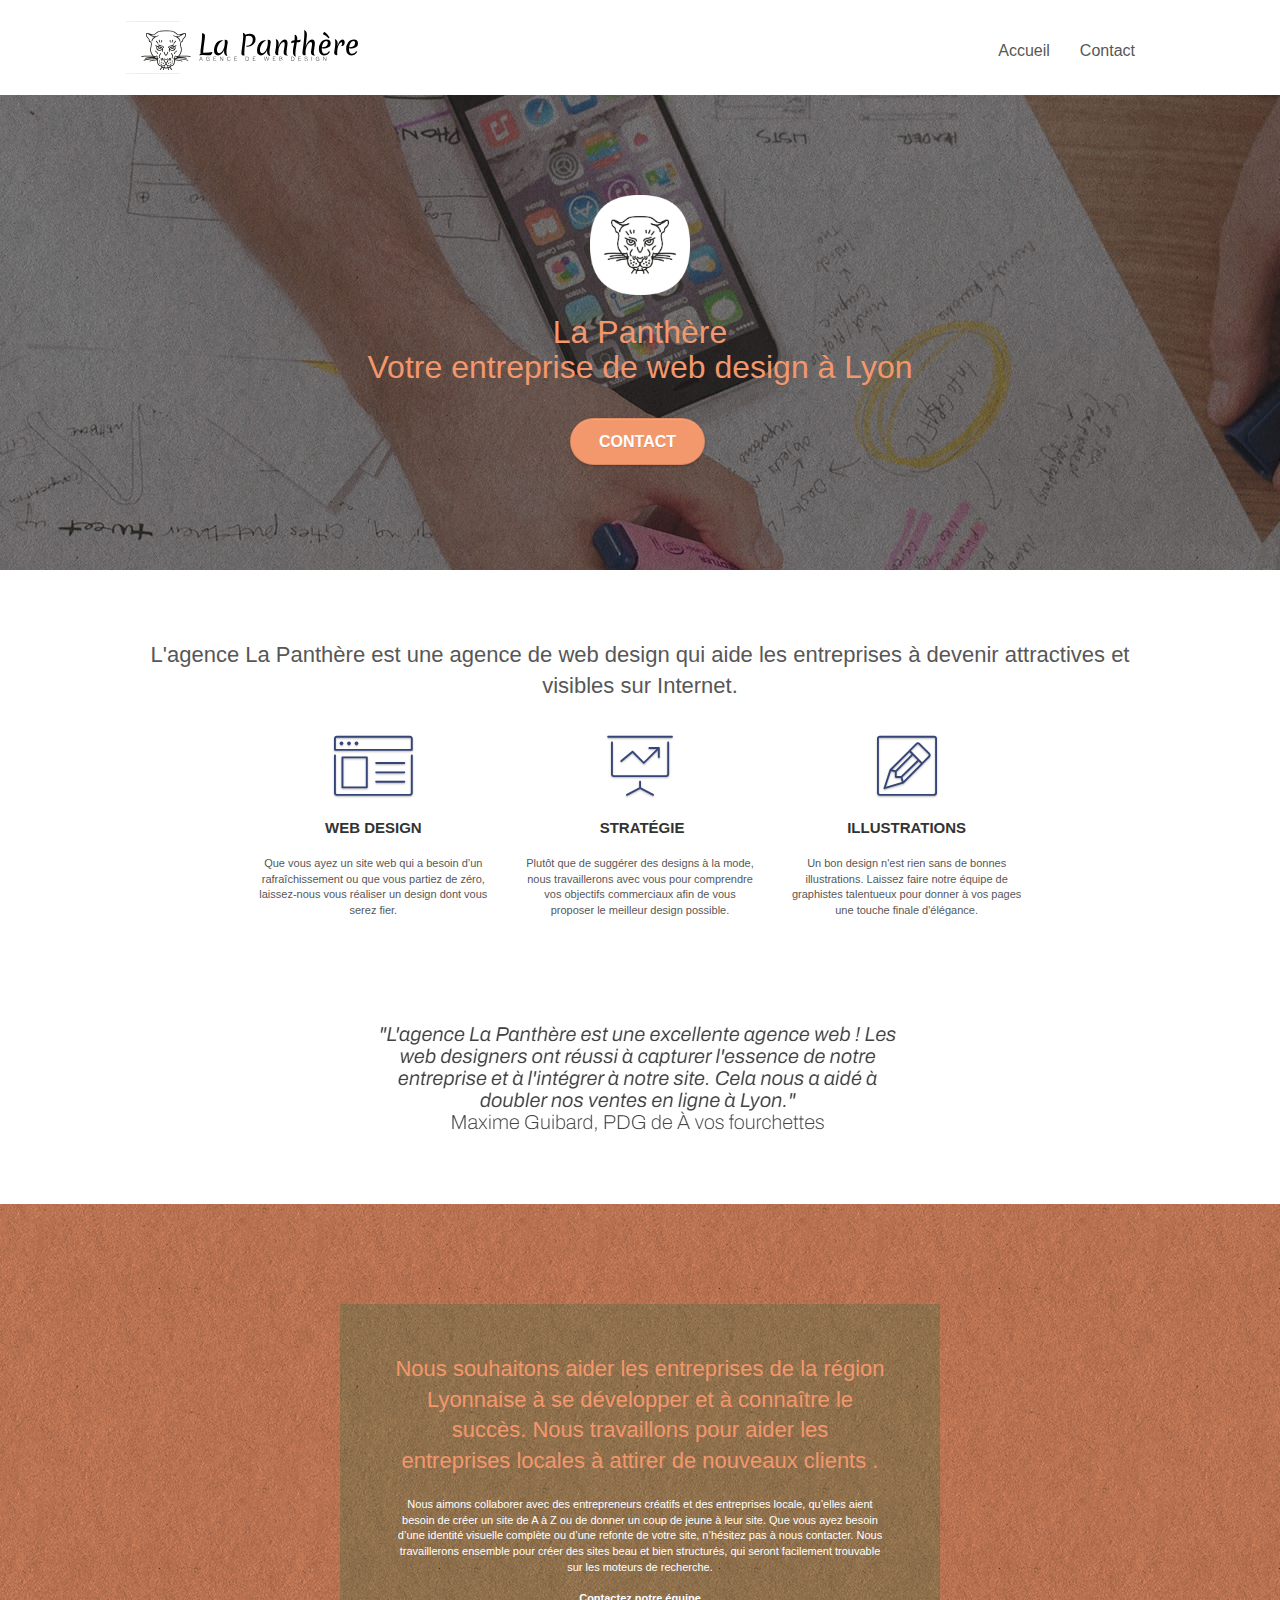
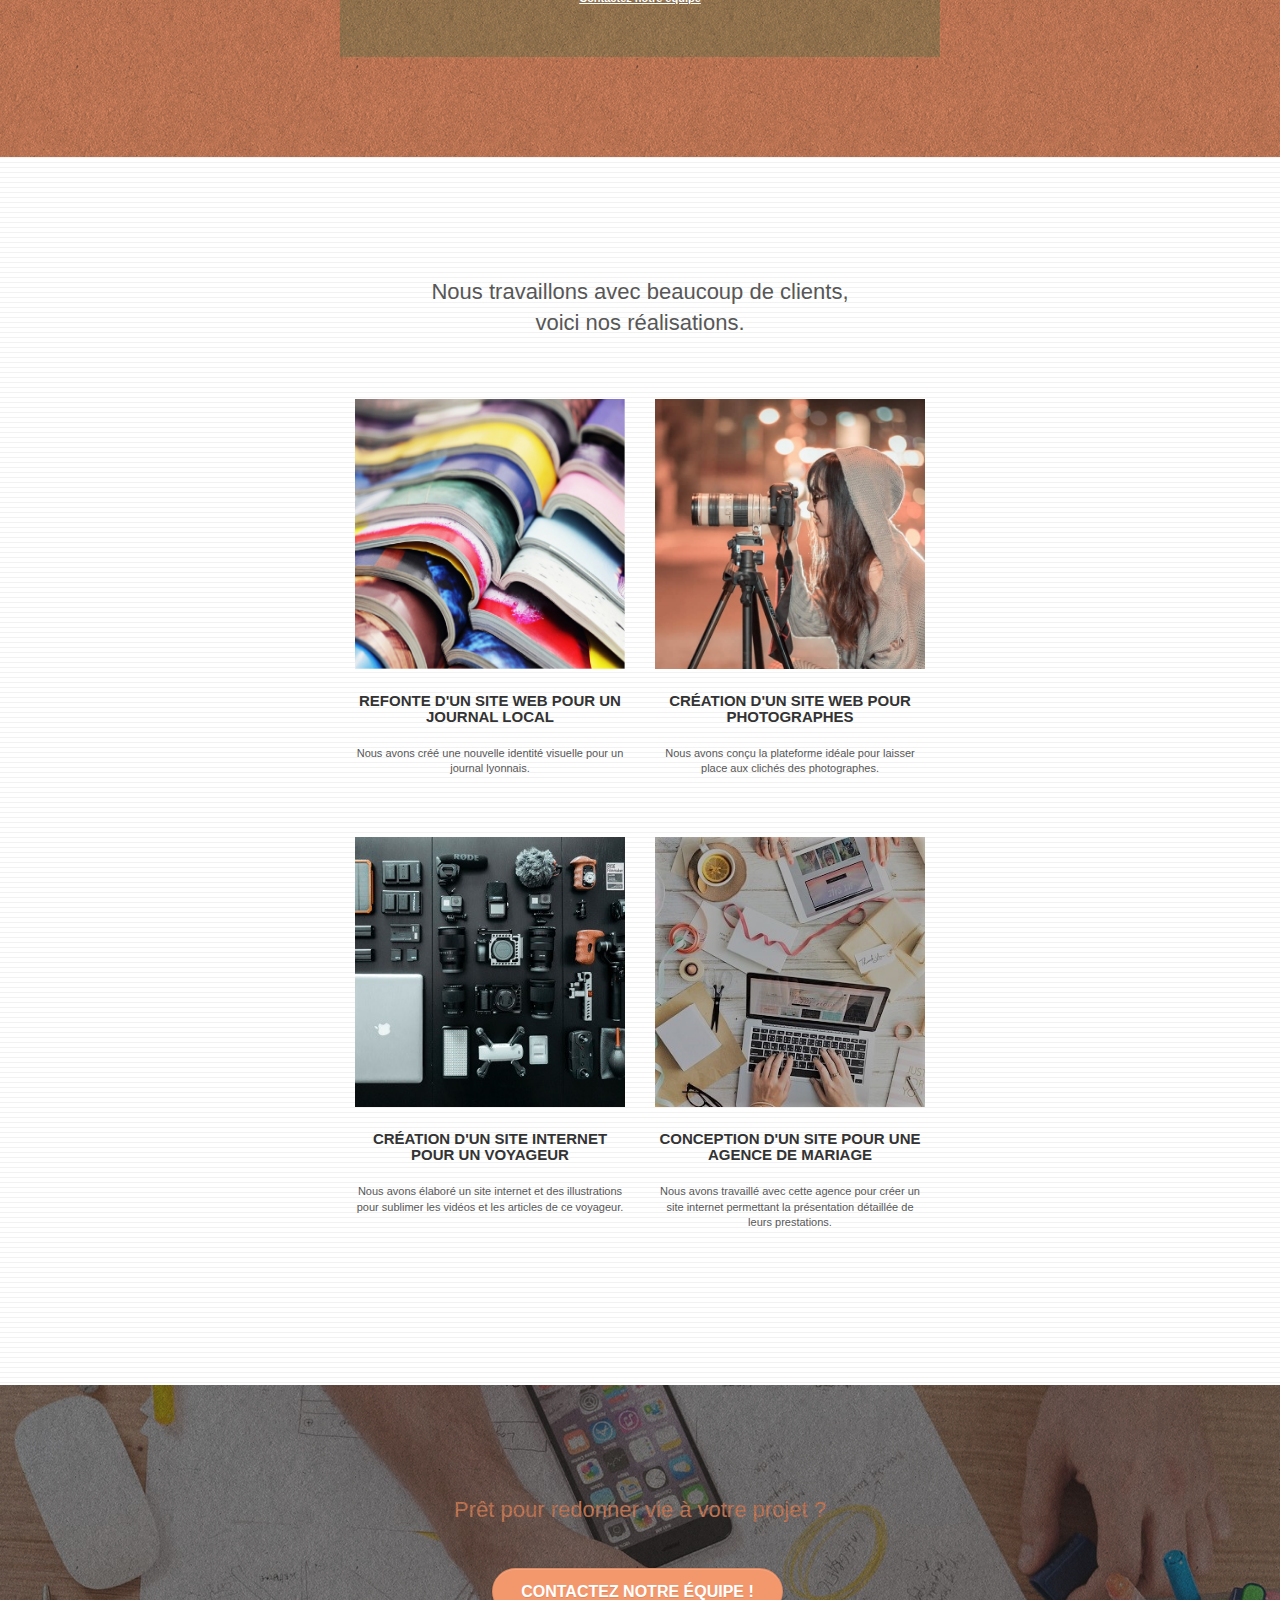
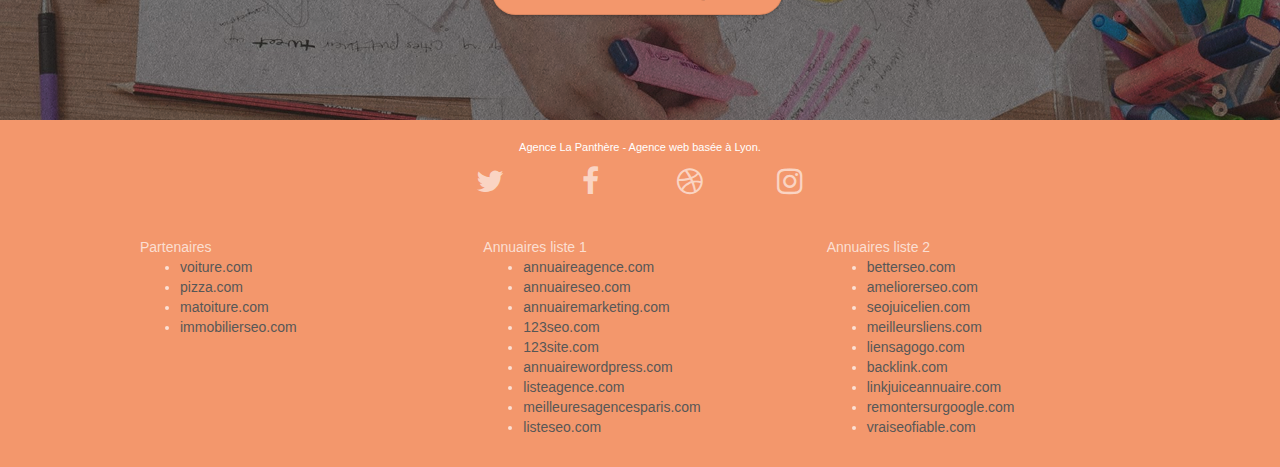
==== index.html @ 4e1b08e0 "modification img et semantique" ====
<!doctype html>
<html lang="fr">
<head>
    <meta charset="utf-8">
    <meta name="keywords" content="seo, google, site web, site internet, agence design lyon, agence design, webdisign">
    <meta name="description" content="La Panthère est une agence de web design qui aide les entreprises à devenir attractives et visibles sur internet">
    <meta name="viewport" content="width=device-width, initial-scale=1.0, viewport-fit=cover">
	<meta name="robots" content="index,follow">

    <link rel="shortcut icon" type="image/png" href="favicon.jpg">
    
	<link rel="stylesheet" type="text/css" href="./css/bootstrap.css">
	<link rel="stylesheet" type="text/css" href="style.css">
	<link rel="stylesheet" type="text/css" href="./css/font-awesome.css">
	<link rel="stylesheet" type="text/css" href="./css/et-line.css">
	
    
	<script src="./js/jquery-2.1.0.js"></script>
	<script src="./js/bootstrap.js"></script>
	<script src="./js/blocs.js"></script>
	<script src="./js/jquery.touchSwipe.js" defer></script>
	<script src="./js/gmaps.js"></script>

    <title>Entreprise web design Lyon - La Panthère</title>

    
<!-- Analytics -->
<!-- Google tag (gtag.js) -->
<script async src="https://www.googletagmanager.com/gtag/js?id=G-FH3SXC6V6D"></script>
<script>
  window.dataLayer = window.dataLayer || [];
  function gtag(){dataLayer.push(arguments);}
  gtag('js', new Date());

  gtag('config', 'G-FH3SXC6V6D');
</script>
<!-- Analytics END -->
    
</head>
<body>
<!-- Principal conteneur -->
<div class="page-container">
    
<!-- Header -->
<header class="bloc bgc-white l-bloc " id="bloc-0">
	<div class="container bloc-sm">

		<nav class="navbar row">
			<div class="navbar-header">
				<div class="keywords" style="color:#cccccc;font-size:1px;">Agence web à Lyon, stratégie web, web design, illustrations, design de site web, site web, web, internet, site internet, site</div>
				<a class="navbar-brand" href="index.html"><img src="img/agence-la-panthere-monochrome.svg" alt="lyon web design logo agence web meilleure agence" height="40" ></a>
				<div class="keywords" style="color:#cccccc;font-size:1px;">Agence web à Lyon, stratégie web, web design, illustrations, design de site web, site web, web, internet, site internet, site</div>
				<button id="nav-toggle" type="button" class="ui-navbar-toggle navbar-toggle" data-toggle="collapse" data-target=".navbar-1">
					<span class="sr-only">Toggle navigation</span><span class="icon-bar"></span><span class="icon-bar"></span><span class="icon-bar"></span>
				</button>
			</div>
			<div class="collapse navbar-collapse navbar-1 special-dropdown-nav">
				<ul class="site-navigation nav navbar-nav">
					<li>
						<a href="index.html">Accueil</a>
					</li>
					<li>
					</li>
					<li>
						<a href="contact-entreprise-web-design-lyon.html">Contact</a>
					</li>
				</ul>
			</div>
		</nav>
	</div>
</header>
<!-- Header END -->

<!-- Main -->
<main>
<!-- bloc-1-presentation -->
<div class="bloc bgc-dark-slate-blue bg-banniere d-bloc bg-t-edge bloc-bg-texture texture-paper b-parallax" id="bloc-1-hero">
	<div class="container bloc-lg">
		<div class="row tight-width-whitespace">
			<div class="col-sm-12">
				<img src="img/logo.png" class="center-block image-resize-mode" width="100" alt="Agence La Panthère, agence web lyon, création logo lyon" >
				<h1 class="text-center hero-bloc-text tc-white ">
					La Panthère <br>Votre entreprise de web design à Lyon 
				</h1>
				<div class="text-center">
					<a href="page2.html" class="btn btn-lg btn-clean btn-rd cta-hero btn-atomic-tangerine" id="cta-hero">Contact</a>
				</div>
			</div>
		</div>
	</div>
</div>
<!-- bloc-1-presentation END -->

<!-- bloc-2-services -->
<div class="bloc bgc-white l-bloc" id="bloc-2-services">
	<div class="container bloc-md">
		<div class="row">
			<div class="col-sm-12">
				<h2 class=" text-center">L'agence La Panthère est une agence de web design qui aide les entreprises à devenir attractives et visibles sur Internet.</h2>
			</div>
		</div>
		<div class="row voffset-lg med-width-whitespace">
			<div class="col-sm-4">
				<div class="text-center">
					<span class="et-icon-browser sm-shadow icon-dark-slate-blue icons icon-lg"></span>
				</div>
				<h3 class="mg-md text-center">
					Web design
				</h3>
				<p class="text-center ">
					Que vous ayez un site web qui a besoin d&rsquo;un rafraîchissement ou que vous partiez de zéro, laissez-nous vous réaliser un design dont vous serez fier.
				</p>
			</div>
			<div class="col-sm-4">
				<div class="text-center">
					<span class="et-icon-presentation sm-shadow icon-dark-slate-blue icons icon-lg"></span>
				</div>
				<h3 class="mg-md text-center">
					&nbsp;Stratégie
				</h3>
				<p class="text-center ">
					Plutôt que de suggérer des designs à la mode, nous travaillerons avec vous pour comprendre vos objectifs commerciaux afin de vous proposer le meilleur design possible.<br>
				</p>
			</div>
			<div class="col-sm-4">
				<div class="text-center">
					<span class="et-icon-edit sm-shadow icon-dark-slate-blue icons icon-lg"></span>
				</div>
				<h3 class="mg-md text-center">
					Illustrations
				</h3>
				<p class="text-center ">
					Un bon design n'est rien sans de bonnes illustrations. Laissez faire notre équipe de graphistes talentueux pour donner à vos pages une touche finale d'élégance.
				</p>
			</div>
		</div>
		<div class="row voffset-lg voffset">
			<div class="col-xs-12 col-md-8 col-md-offset-2 text-center">
				<img alt="agence web, agence web lyon, web design lyon, stratégie web" src="img/citation.png" >

			</div>
		</div>
	</div>
</div>
<!-- bloc-2-services END -->

<!-- bloc-3-what-i-do -->
<div class="bloc tc-white bgc-atomic-tangerine bg-presentation d-bloc bloc-bg-texture texture-paper b-parallax" id="bloc-3-what-i-do">
	<div class="container bloc-lg">
		<div class="row tight-width-whitespace black-background">
			<div class="col-sm-12">
				<h2 class="mg-md text-center tc-white">
					Nous souhaitons aider les entreprises de la région Lyonnaise à se développer et à connaître le succès. Nous travaillons pour aider les entreprises locales à attirer de nouveaux clients .<br>
				</h2>
				<p class="text-center white">
					Nous aimons collaborer avec des entrepreneurs créatifs et des entreprises locale, qu’elles aient besoin de créer un site de A à Z ou de donner un coup de jeune à leur site. Que vous ayez besoin d’une identité visuelle complète ou d’une refonte de votre site, n’hésitez pas à nous contacter. Nous travaillerons ensemble pour créer des sites beau et bien structurés, qui seront facilement trouvable sur les moteurs de recherche. <br><br><a class="ltc-white bold-link" href="page2.html">Contactez notre équipe</a><br>
				</p>
			</div>
		</div>
	</div>
</div>
<!-- bloc-3-what-i-do END -->

<!-- bloc-4-portfolio -->
<div class="bloc bgc-white bg-lines-h2-bg bg-repeat l-bloc" id="bloc-4-portfolio">
	<div class="container bloc-lg">
		<div class="row">
			<div class="col-sm-12">
				<h2 class=" text-center">Nous travaillons avec beaucoup de clients, <br>voici nos réalisations.</h2>
			</div>
		</div>
		<div class="row tight-width-whitespace portfolio-row">
			<div class="col-sm-6">
				<a href="#" data-lightbox="img/1.jpg" data-gallery-id="gallery-1" data-caption="Refonte d'un site web pour un journal local" data-frame="snapshot-lb"><img src="img/1-small.jpg" alt="Agrandissement design site web journal lyonnais" class="img-responsive portfolio-thumb" ></a>
				<h3 class="mg-md text-center">
					Refonte d'un site web pour un journal local
				</h3>
				<p class="text-center">
					Nous avons créé une nouvelle identité visuelle pour un journal lyonnais.
				</p>
			</div>
			<div class="col-sm-6">
				<a href="#" data-lightbox="img/2.jpg" data-gallery-id="gallery-1" data-caption="Création d'un site web pour photographes" data-frame="snapshot-lb"><img src="img/2.jpg" class="img-responsive portfolio-thumb" alt="Agrandissement d'un site web pour photographes" ></a>
				<h3 class="mg-md text-center">
					Création d'un site web pour photographes
				</h3>
				<p class="text-center">
					Nous avons conçu la plateforme idéale pour laisser place aux clichés des photographes.
				</p>
			</div>
		</div>
		<div class="row tight-width-whitespace portfolio-row">
			<div class="col-sm-6">
				<a href="#" data-lightbox="img/3.jpg" data-gallery-id="gallery-1" data-caption="Création d'un site internet pour un voyageur" data-frame="snapshot-lb"><img src="img/3.jpg" class="img-responsive portfolio-thumb" alt="Agrandissement équipement d'un site web pour voyageur"></a>
				<h3 class="mg-md text-center">
					Création d'un site internet pour un voyageur
				</h3>
				<p class="text-center">
					Nous avons élaboré un site internet et des illustrations pour sublimer les vidéos et les articles de ce voyageur.
				</p>
			</div>
			<div class="col-sm-6">
				<a href="#" data-lightbox="img/4.jpg" data-gallery-id="gallery-1" data-caption="Conception d'un site pour une agence de mariage" data-frame="snapshot-lb"><img src="img/4.jpg" class="img-responsive portfolio-thumb" alt="Agrandissement conception pour agence de mariage" ></a>
				<h3 class="mg-md text-center">
					Conception d'un site pour une agence de mariage
				</h3>
				<p class="text-center">
					Nous avons travaillé avec cette agence pour créer un site internet permettant la présentation détaillée de leurs prestations.
				</p>
			</div>
		</div>
	</div>
</div>
<!-- bloc-4-portfolio END -->

<!-- bloc-5-cta -->
<div class="bloc bgc-dark-slate-blue bg-banniere d-bloc bloc-bg-texture texture-paper" id="bloc-5-cta">
	<div class="container bloc-lg">
		<div class="row">
			<h2 class="mg-md text-center tc-white">Prêt pour redonner vie à votre projet ?</h2>
			<div class="col-sm-12 text-center">
				<a href="contact-entreprise-web-design-lyon.html" class="btn btn-atomic-tangerine btn-clean btn-rd btn-lg cta-hero">Contactez notre équipe !</a>
			</div>
		</div>
	</div>
</div>
<!-- bloc-5-cta END -->
</main>
<!-- Main END -->

<!-- Footer -->
<footer class="bloc bgc-atomic-tangerine d-bloc" id="bloc-8">
	<div class="container bloc-sm">
		<div class="row">
			<div class="col-sm-12">
				<p class="text-center white">
					Agence La Panthère - Agence web basée à Lyon.<br>
				</p>
				<div class="row row-no-gutters social">
					<div class="col-sm-3">
						<div class="text-center">
							<a class="social" href="index.html"><span class="fa fa-twitter icon-md"></span></a>
						</div>
					</div>
					<div class="col-sm-3">
						<div class="text-center">
							<a class="social" href="index.html"><span class="fa fa-facebook icon-md"></span></a>
						</div>
					</div>
					<div class="col-sm-3">
						<div class="text-center">
							<a class="social" href="index.html"><span class="fa fa-dribbble icon-md"></span></a>
						</div>
					</div>
					<div class="col-sm-3">
						<div class="text-center">
							<a class="social" href="index.html"><span class="fa fa-instagram icon-md"></span></a>
						</div>
					</div>
					<div class="keywords" style="color:#F3976C;">Agence web à Lyon, stratégie web, web design, illustrations, design de site web, site web, web, internet, site internet, site</div>
				</div>
				<div class="row">
					<div class="col-sm-4">
						Partenaires
							<ul>
								<li><a href="voiture.com">voiture.com</a></li>
								<li><a href="pizza.com">pizza.com</a></li>
								<li><a href="matoiture.com">matoiture.com</a></li>
								<li><a href="immobilierseo.com">immobilierseo.com</a></li>
							</ul>		
					</div>
					<div class="col-sm-4">
						Annuaires liste 1
						<ul>
							<li><a href="annuaireagence.com">annuaireagence.com</a></li>
							<li><a href="annuaireseo.com">annuaireseo.com</a></li>
							<li><a href="annuairemarketing.com">annuairemarketing.com</a></li>
							<li><a href="123seoture.com">123seo.com</a></li>
							<li><a href="123site.com">123site.com</a></li>
							<li><a href="annuairewordpress.com">annuairewordpress.com</a></li>
							<li><a href="listeagence.com">listeagence.com</a></li>
							<li><a href="meilleuresagencesparis.com">meilleuresagencesparis.com</a></li>
							<li><a href="listeseo.com">listeseo.com</a></li>
						</ul>
					</div>
					<div class="col-sm-4">
						Annuaires liste 2
						<ul>
							<li><a href="betterseo.com">betterseo.com</a></li>
							<li><a href="ameliorerseo.com">ameliorerseo.com</a></li>
							<li><a href="seojuicelien.com">seojuicelien.com</a></li>
							<li><a href="meilleursliens.com">meilleursliens.com</a></li>
							<li><a href="liensagogo.com">liensagogo.com</a></li>
							<li><a href="backlink.com">backlink.com</a></li>
							<li><a href="linkjuiceannuaire.com">linkjuiceannuaire.com</a></li>
							<li><a href="remontersurgoogle.com">remontersurgoogle.com</a></li>
							<li><a href="vraiseofiable.com">vraiseofiable.com</a></li>
						</ul>
					</div>
				</div>
			</div>
		</div>
	</div>
</footer>
<!-- Footer - END -->

</div>
<!-- Principal conteneur END -->
    

</body>
</html>
---- style.css ----
body {
    margin: 0;
    padding: 0;
    background: #FFF;
    overflow-x: hidden;
    -webkit-font-smoothing: antialiased;
    -moz-osx-font-smoothing: grayscale;
}

a,
button {
    transition: all .3s ease-in-out;
    outline: none!important;
}

a:hover {
    text-decoration: none;
    cursor: pointer;
}

#page-loading-blocs-notifaction {
    position: fixed;
    top: 0;
    bottom: 0;
    width: 100%;
    z-index: 100000;
    background: #FFFFFF url("img/pageload-spinner.gif") no-repeat center center;
}

.bloc {
    width: 100%;
    clear: both;
    background: 50% 50% no-repeat;
    padding: 0 50px;
    -webkit-background-size: cover;
    -moz-background-size: cover;
    -o-background-size: cover;
    background-size: cover;
    position: relative;
}

.bloc .container {
    padding-left: 0;
    padding-right: 0;
}

.bloc-lg {
    padding: 100px 50px;
}

.bloc-md {
    padding: 50px;
}

.bloc-sm {
    padding: 20px 50px;
}

.bg-center,
.bg-l-edge,
.bg-r-edge,
.bg-t-edge,
.bg-b-edge,
.bg-tl-edge,
.bg-bl-edge,
.bg-tr-edge,
.bg-br-edge,
.bg-repeat {
    -webkit-background-size: auto!important;
    -moz-background-size: auto!important;
    -o-background-size: auto!important;
    background-size: auto!important;
}

.bg-repeat {
    background: repeat;
}

.bg-t-edge {
    background: top no-repeat;
}

.bloc-bg-texture::before {
    content: "";
    background-size: 2px 2px;
    position: absolute;
    top: 0;
    bottom: 0;
    left: 0;
    right: 0;
}

.texture-paper::before {
    background: url("img/texture-paper.png");
    background-size: 280px 280px;
}

.b-parallax {
    background-attachment: fixed;
}

.d-bloc {
    color: rgba(255, 255, 255, .7);
}

.d-bloc button:hover {
    color: rgba(255, 255, 255, .9);
}

.d-bloc .icon-round,
.d-bloc .icon-square,
.d-bloc .icon-rounded,
.d-bloc .icon-semi-rounded-a,
.d-bloc .icon-semi-rounded-b {
    border-color: rgba(255, 255, 255, .9);
}

.d-bloc .divider-h span {
    border-color: rgba(255, 255, 255, .2);
}

.d-bloc .a-btn,
.d-bloc .navbar a,
.d-bloc .navbar-brand,
.d-bloc a .icon-sm,
.d-bloc a .icon-md,
.d-bloc a .icon-lg,
.d-bloc a .icon-xl,
.d-bloc h1 a,
.d-bloc h2 a,
.d-bloc h3 a,
.d-bloc h4 a,
.d-bloc h5 a,
.d-bloc h6 a,
.d-bloc p a {
    color: rgba(255, 255, 255, .6);
}

.d-bloc .a-btn:hover,
.d-bloc .navbar a:hover,
.d-bloc .navbar-brand:hover,
.d-bloc a:hover .icon-sm,
.d-bloc a:hover .icon-md,
.d-bloc a:hover .icon-lg,
.d-bloc a:hover .icon-xl,
.d-bloc h1 a:hover,
.d-bloc h2 a:hover,
.d-bloc h3 a:hover,
.d-bloc h4 a:hover,
.d-bloc h5 a:hover,
.d-bloc h6 a:hover,
.d-bloc p a:hover {
    color: rgba(255, 255, 255, 1);
}

.d-bloc .navbar-toggle .icon-bar {
    background: rgba(255, 255, 255, 1);
}

.d-bloc .btn-wire,
.d-bloc .btn-wire:hover {
    color: rgba(255, 255, 255, 1);
    border-color: rgba(255, 255, 255, 1);
}

.d-bloc .panel {
    color: rgba(0, 0, 0, .5);
}

.d-bloc .panel button:hover {
    color: rgba(0, 0, 0, .7);
}

.d-bloc .panel icon {
    border-color: rgba(0, 0, 0, .7);
}

.d-bloc .panel .divider-h span {
    border-color: rgba(0, 0, 0, .1);
}

.d-bloc .panel .a-btn {
    color: rgba(0, 0, 0, .6);
}

.d-bloc .panel .a-btn:hover {
    color: rgba(0, 0, 0, 1);
}

.d-bloc .panel .btn-wire,
.d-bloc .panel .btn-wire:hover {
    color: rgba(0, 0, 0, .7);
    border-color: rgba(0, 0, 0, .3);
}

.d-bloc .panel,
.l-bloc {
    color: rgba(0, 0, 0, .5);
}

.d-bloc .panel button:hover,
.l-bloc button:hover {
    color: rgba(0, 0, 0, .7);
}

.l-bloc .icon-round,
.l-bloc .icon-square,
.l-bloc .icon-rounded,
.l-bloc .icon-semi-rounded-a,
.l-bloc .icon-semi-rounded-b {
    border-color: rgba(0, 0, 0, .7);
}

.d-bloc .panel .divider-h span,
.l-bloc .divider-h span {
    border-color: rgba(0, 0, 0, .1);
}

.d-bloc .panel .a-btn,
.l-bloc .a-btn,
.l-bloc .navbar a,
.l-bloc .navbar-brand,
.l-bloc a .icon-sm,
.l-bloc a .icon-md,
.l-bloc a .icon-lg,
.l-bloc a .icon-xl,
.l-bloc h1 a,
.l-bloc h2 a,
.l-bloc h3 a,
.l-bloc h4 a,
.l-bloc h5 a,
.l-bloc h6 a,
.l-bloc p a {
    color: rgba(0, 0, 0, .6);
}

.d-bloc .panel .a-btn:hover,
.l-bloc .a-btn:hover,
.l-bloc .navbar a:hover,
.l-bloc .navbar-brand:hover,
.l-bloc a:hover .icon-sm,
.l-bloc a:hover .icon-md,
.l-bloc a:hover .icon-lg,
.l-bloc a:hover .icon-xl,
.l-bloc h1 a:hover,
.l-bloc h2 a:hover,
.l-bloc h3 a:hover,
.l-bloc h4 a:hover,
.l-bloc h5 a:hover,
.l-bloc h6 a:hover,
.l-bloc p a:hover {
    color: rgba(0, 0, 0, 1);
}

.l-bloc .navbar-toggle .icon-bar {
    color: rgba(0, 0, 0, .6);
}

.d-bloc .panel .btn-wire,
.d-bloc .panel .btn-wire:hover,
.l-bloc .btn-wire,
.l-bloc .btn-wire:hover {
    color: rgba(0, 0, 0, .7);
    border-color: rgba(0, 0, 0, .3);
}

.voffset {
    margin-top: 30px;
}

.voffset-lg {
    margin-top: 80px;
}

.row-no-gutters {
    margin-right: 0;
    margin-left: 0;
}

.row.row-no-gutters > [class^="col-"],
.row.row-no-gutters > [class*=" col-"] {
    padding-right: 0;
    padding-left: 0;
}

#bloc-1-hero h1 {
    font-size: 32px;
}

.navbar {
    margin-bottom: 0;
    z-index: 1;
}

.navbar-brand {
    height: auto;
    padding: 3px 15px;
    font-size: 25px;
    font-weight: normal;
    font-weight: 600;
    line-height: 44px;
}

.navbar-brand img {
    max-height: 200px;
    margin: 0 5px 0 0;
    display: inline;
}

.navbar-brand img[src$=svg] {
    min-width: 100px;
}

.nav-center .navbar-brand img {
    margin: 0;
}

.navbar .nav {
    padding-top: 2px;
    margin-right: -16px;
    float: right;
    z-index: 1;
}

.nav > li {
    float: left;
    margin-top: 4px;
    font-size: 16px;
}

.navbar-nav .open .dropdown-menu > li > a {
    text-align: inherit;
}

.nav > li a:hover,
.nav > li a:focus {
    background: transparent;
}

.navbar-toggle {
    margin: 10px 10px 0 0;
    border: 0px;
}

.navbar-toggle:hover {
    background: transparent!important;
}

.navbar-toggle .icon-bar {
    background-color: rgba(0, 0, 0, .5);
    width: 26px;
}

.nav-invert .navbar .nav {
    float: left;
}

.nav-invert .navbar-header,
.nav-invert .navbar-brand {
    float: right;
    position: relative;
    z-index: 2;
}

@media (min-width: 768px) {
    .site-navigation {
        position: absolute;
        top: 50%;
        right: 20px;
        transform: translate(0, -50%);
        -webkit-transform: translateY(-50%);
    }
    .nav > li .dropdown-menu a,
    .nav > li .dropdown-menu a:hover {
        color: #484848;
    }
    .nav-invert .site-navigation {
        left: 0;
        right: 0;
    }
    .nav-center {
        text-align: center;
    }
    .nav-center .navbar-header {
        width: 100%;
    }
    .nav-center .navbar-header,
    .nav-center .navbar-brand,
    .nav-center .nav > li {
        float: none;
        display: inline-block;
    }
    .nav-center .site-navigation {
        position: relative;
        width: 100%;
        right: 0;
        margin-right: 0px;
        margin-top: 20px;
    }
    .nav-center.mini-nav .navbar-toggle {
        float: none;
        margin: 10px auto 0;
    }
}

.nav > li > .dropdown a {
    background: none!important;
    display: block;
    padding: 14px 15px;
}

nav .caret {
    margin: 0 5px;
}

.dropdown-menu .dropdown-menu {
    top: -8px;
    left: 100%;
}

.dropdown-menu .dropmenu-flow-right {
    top: 100%;
    left: 0;
    margin-left: -1px;
    border-top-left-radius: 0;
    border-top-right-radius: 0;
}

.dropdown-menu .dropdown span {
    border: 4px solid black;
    border-top-color: transparent;
    border-right-color: transparent;
    border-bottom-color: transparent;
    margin: 6px -5px 0 0!important;
    float: right;
}

.mg-md {
    margin-top: 10px;
    margin-bottom: 20px;
}

.mg-lg {
    margin-top: 10px;
    margin-bottom: 40px;
}

.btn {
    margin: 0 5px 5px 0;
}

.btn.pull-right {
    margin: 0 0 5px 5px;
}

.btn-d,
.btn-d:hover,
.btn-d:focus {
    color: #FFF;
    background: rgba(0, 0, 0, .3);
}

button {
    outline: none!important;
}

.btn-rd {
    border-radius: 40px;
}

.btn-clean {
    border: 1px solid rgba(0, 0, 0, .08);
    border-bottom-color: rgba(0, 0, 0, .1);
    text-shadow: 0 1px 0 rgba(0, 0, 1, .1);
    box-shadow: 0 1px 3px rgba(0, 0, 1, .25), inset 0 1px 0 0 rgba(255, 255, 255, .15);
}

.icon-md {
    font-size: 30px!important;
}

.icon-lg {
    font-size: 60px!important;
}

.sm-shadow {
    text-shadow: 0 1px 2px rgba(0, 0, 0, .3);
}

.panel-sq,
.panel-sq .panel-heading,
.panel-sq .panel-footer {
    border-radius: 0;
}

.panel-rd {
    border-radius: 30px;
}

.panel-rd .panel-heading {
    border-radius: 29px 29px 0 0;
}

.panel-rd .panel-footer {
    border-radius: 0 0 29px 29px;
}

.form-control {
    border-color: rgba(0, 0, 0, .1);
    box-shadow: none;
}

.scrollToTop {
    width: 40px;
    height: 40px;
    position: fixed;
    bottom: 20px;
    right: 20px;
    opacity: 0;
    z-index: 500;
    transition: all .3s ease-in-out;
}

.scrollToTop span {
    margin-top: 6px;
}

.showScrollTop {
    font-size: 14px;
    opacity: 1;
}

a[data-lightbox] {
    position: relative;
    display: block;
    text-align: center;
}

a[data-lightbox]:hover::before {
    content: "+";
    font-family: "HelveticaNeue-Light", "Helvetica Neue Light", "Helvetica Neue", Helvetica, Arial;
    font-size: 32px;
    width: 50px;
    height: 50px;
    margin-left: -25px;
    border-radius: 50%;
    background: rgba(0, 0, 0, .6);
    color: #FFF;
    font-weight: 100;
    z-index: 1;
    position: absolute;
    top: 50%;
    transform: translateY(-50%);
    -webkit-transform: translateY(-50%);
}

a[data-lightbox]:hover img {
    opacity: 0.6;
    -webkit-animation-fill-mode: none;
    animation-fill-mode: none;
}

#lightbox-modal {
    display: flex;
    align-items: center;
}

#lightbox-modal .modal-dialog {
    width: 90%;
    max-width: 900px;
    margin: 0 auto 0;
}

#lightbox-modal .modal-dialog img {
    max-height: 90vh;
    margin: 0 auto;
}

.lightbox-caption {
    padding: 20px;
    color: #FFF;
    background: rgba(0, 0, 0, .5);
    position: absolute;
    left: 15px;
    right: 15px;
    bottom: 5px;
}

.close-lightbox {
    color: #FFF;
    font-size: 30px;
    position: absolute;
    top: 20px;
    right: 20px;
    z-index: 20;
    background: rgba(0, 0, 0, .5);
    border: none;
    line-height: 30px;
    padding: 0 9px 5px;
    opacity: 0.3;
}

.close-lightbox:hover,
.next-lightbox:hover,
.prev-lightbox:hover {
    opacity: 1.0;
    color: #FFF;
}

.next-lightbox,
.prev-lightbox {
    font-size: 20px;
    color: rgba(255, 255, 255, .9);
    background: rgba(0, 0, 0, .5);
    transition: all .2s ease-in-out;
    position: absolute;
    top: 45%;
    z-index: 1;
    opacity: 0.4;
}

.next-lightbox {
    padding: 6px 8px 1px 13px;
    right: 25px;
}

.prev-lightbox {
    padding: 6px 13px 1px 10px;
    left: 25px;
}

.snapshot-lb .modal-body {
    padding-bottom: 45px;
}

.snapshot-lb .lightbox-caption {
    padding: 0;
    color: rgba(0, 0, 0, .5);
    background: none;
}

h1,
h2,
h3,
h4,
h5,
h6,
p,
label,
.btn,
a {
    font-family: "helvetica";
    font-weight: 400;
    color: #575757!important;
}

.container {
    max-width: 1000px;
}

.hero-bloc-text {
    font-size: 38px;
}

.hero-bloc-text-sub {
    font-size: 36px;
}

.statement-bloc-text {
    line-height: 26px;
    font-style: italic;
    font-size: 20px;
    text-align: center;
    font-weight: lighter;
    max-width: 520px;
    margin: auto auto auto auto;
}

p {
    font-size: 11px;
}

.tight-width-whitespace {
    max-width: 600px;
    margin: auto auto auto auto;
}

.h1 {
    font-size: 20px;
    font-family: "Open Sans";
}

.cta-hero {
    margin-top: 22px;
    color: #FFFFFF!important;
    text-transform: uppercase;
    padding: 12px 28px 12px 28px;
    font-size: 16px;
    font-weight: 700;
}

.social {
    max-width: 400px;
    margin: auto auto auto auto;
}

h2 {
    font-size: 22px;
    line-height: 1.4em;
}

h3 {
    font-size: 15px;
    text-transform: uppercase;
    font-weight: 700;
    color: #333333!important;
}

.med-width-whitespace {
    max-width: 800px;
    margin: auto auto auto auto;
    box-shadow: 0px 0px 0px #000000;
}

h1 {
    color: #333333!important;
}

h4 {
    color: #333333!important;
}

.icons {
    margin-bottom: 14px;
    margin-top: 24px;
}

.white {
    color: #FFFFFF!important;
}

.portfolio-thumb {
    margin-bottom: 24px;
}

.portfolio-row {
    margin-bottom: 44px;
    margin-top: 50px;
}

.avatar {
    box-shadow: 0px 4px 9px rgba(0, 0, 0, 0.3);
}

.black-background {
    background-color: rgba(165, 147, 99, 0.7);
    padding: 40px 40px 40px 40px;
}

.bold-link {
    font-weight: 900;
    text-decoration: underline!important;
}

.bgc-white {
    background-color: #FFFFFF;
}

.bgc-dark-slate-blue {
    background-color: #364577;
}

.bgc-atomic-tangerine {
    background-color: #F3976C;
}

.tc-white {
    color: #F3976C!important;
}

.btn-atomic-tangerine {
    background: #F3976C;
    color: #FFFFFF!important;
}

.btn-atomic-tangerine:hover {
    background: #c27956!important;
    color: #FFFFFF!important;
}

.ltc-white {
    color: #FFFFFF!important;
}

.ltc-white:hover {
    color: #cccccc!important;
}

.ltc-atomic-tangerine {
    color: #F3976C!important;
}

.ltc-atomic-tangerine:hover {
    color: #c27956!important;
}

.icon-dark-slate-blue {
    color: #364577!important;
    border-color: #364577!important;
}

.bg-dots-bg {
    background-image: url("img/dots-bg.png");
}

.bg-lines-h2-bg {
    background-image: url("img/lines-h2-bg.png");
}

.bg-banniere {
    background-image: url("img/agence-la-panthere.jpg");
}

.bg-presentation {
    background-image: url("img/image-de-presentation.bmp");
}

@media (max-width: 1024px) {
    .bloc {
        padding-left: 20px;
        padding-right: 20px;
    }
    .bloc.full-width-bloc,
    .bloc-tile-2.full-width-bloc .container,
    .bloc-tile-3.full-width-bloc .container,
    .bloc-tile-4.full-width-bloc .container {
        padding-left: 0;
        padding-right: 0;
    }
}

@media (max-width: 992px) and (min-width: 768px) {
    .navbar .nav {
        max-width: 80%
    }
    .nav-center.navbar .nav {
        max-width: 100%
    }
}

@media only screen and (min-width: 768px) and (max-width: 1024px) and (orientation: landscape) {
    .b-parallax {
        background-attachment: scroll;
    }
}

@media only screen and (min-width: 1024px) and (max-width: 1366px) and (-webkit-min-device-pixel-ratio: 1.5) {
    .b-parallax {
        background-attachment: scroll;
    }
}

@media (max-width: 991px) {
    .container {
        width: 100%;
    }
    .b-parallax {
        background-attachment: scroll;
    }
    .page-container,
    #hero-bloc {
        overflow-x: hidden;
        position: relative;
    }
    .bloc-group,
    .bloc-group .bloc {
        display: block;
        width: 100%;
    }
    .bloc-fill-screen .fill-bloc-top-edge,
    .bloc-fill-screen .fill-bloc-bottom-edge {
        padding: 0 20px;
    }
}

@media (max-width: 767px) {
    .page-container {
        overflow-x: hidden;
        position: relative;
    }
    h1,
    h2,
    h3,
    h4,
    h5,
    h6,
    p,
    #disqus_thread {
        padding-left: 10px!important;
        padding-right: 10px!important;
    }
    .b-parallax {
        background-attachment: scroll;
    }
    .navbar .nav {
        padding-top: 0;
        border-top: 1px solid rgba(0, 0, 0, .2);
        float: none!important;
    }
    .navbar.row {
        margin-left: 0;
        margin-right: 0;
    }
    .site-navigation {
        position: inherit;
        transform: none;
        -webkit-transform: none;
        -ms-transform: none;
    }
    .nav > li {
        margin-top: 0;
        border-bottom: 1px solid rgba(0, 0, 0, .1);
        background: rgba(0, 0, 0, .05);
        text-align: left;
        padding-left: 15px;
        width: 100%;
    }
    .nav > li:hover {
        background: rgba(0, 0, 0, .08);
    }
    .dropdown .dropdown a .caret {
        float: none;
        margin: 5px 0 0 10px!important;
        border: 4px solid black;
        border-bottom-color: transparent;
        border-right-color: transparent;
        border-left-color: transparent;
    }
    #hero-bloc .navbar .nav {
        background: rgba(0, 0, 0, .8);
    }
    #hero-bloc .navbar .nav a {
        color: rgba(255, 255, 255, .6);
    }
    .hero {
        padding: 50px 0;
    }
    .hero-nav {
        left: -1px;
        right: -1px;
    }
    .navbar-collapse {
        padding: 0;
        overflow-x: hidden;
        -webkit-box-shadow: none;
        box-shadow: none;
    }
    .navbar-brand img {
        max-height: 40px;
        width: auto;
    }
    .nav-invert .navbar-header {
        float: none;
        width: 100%;
    }
    .nav-invert .navbar-toggle {
        float: left;
        margin-left: 10px;
    }
    .bloc {
        padding-left: 0;
        padding-right: 0;
    }
    .bloc-xxl,
    .bloc-xl,
    .bloc-lg {
        padding: 40px 0;
    }
    .bloc-sm,
    .bloc-md {
        padding-left: 0;
        padding-right: 0;
    }
    .bloc-tile-2 .container,
    .bloc-tile-3 .container,
    .bloc-tile-4 .container,
    .bloc-fill-screen .fill-bloc-top-edge,
    .bloc-fill-screen .fill-bloc-bottom-edge {
        padding-left: 0;
        padding-right: 0;
    }
    .a-block {
        padding: 0 10px;
    }
    .btn-dwn {
        display: none;
    }
    .voffset {
        margin-top: 5px;
    }
    .voffset-md {
        margin-top: 20px;
    }
    .voffset-lg {
        margin-top: 30px;
    }
    form {
        padding: 5px;
    }
    .close-lightbox {
        display: inline-block;
    }
    .blocsapp-device-iphone5 {
        background-size: 216px 425px;
        padding-top: 60px;
        width: 216px;
        height: 425px;
    }
    .blocsapp-device-iphone5 img {
        width: 180px;
        height: 320px;
    }
}

@media (max-width: 400px) {
    .bloc {
        padding-left: 0;
        padding-right: 0;
    }
}

@media (max-width: 767px) {
    .bloc-mob-center-text {
        text-align: center;
    }
}
---- css/et-line.css ----
@font-face {
    font-family: et-line;
    src: url(../fonts/et-line.eot);
    src: url(../fonts/et-line.eot?#iefix) format('embedded-opentype'), url(../fonts/et-line.woff) format('woff'), url(../fonts/et-line.ttf) format('truetype'), url(../fonts/et-line.svg#et-line) format('svg');
    font-weight: 400;
    font-style: normal
}

.et-icon-adjustments,
.et-icon-alarmclock,
.et-icon-anchor,
.et-icon-aperture,
.et-icon-attachment,
.et-icon-bargraph,
.et-icon-basket,
.et-icon-beaker,
.et-icon-bike,
.et-icon-book-open,
.et-icon-briefcase,
.et-icon-browser,
.et-icon-calendar,
.et-icon-camera,
.et-icon-caution,
.et-icon-chat,
.et-icon-circle-compass,
.et-icon-clipboard,
.et-icon-clock,
.et-icon-cloud,
.et-icon-compass,
.et-icon-desktop,
.et-icon-dial,
.et-icon-document,
.et-icon-documents,
.et-icon-download,
.et-icon-dribbble,
.et-icon-edit,
.et-icon-envelope,
.et-icon-expand,
.et-icon-facebook,
.et-icon-flag,
.et-icon-focus,
.et-icon-gears,
.et-icon-genius,
.et-icon-gift,
.et-icon-global,
.et-icon-globe,
.et-icon-googleplus,
.et-icon-grid,
.et-icon-happy,
.et-icon-hazardous,
.et-icon-heart,
.et-icon-hotairballoon,
.et-icon-hourglass,
.et-icon-key,
.et-icon-laptop,
.et-icon-layers,
.et-icon-lifesaver,
.et-icon-lightbulb,
.et-icon-linegraph,
.et-icon-linkedin,
.et-icon-lock,
.et-icon-magnifying-glass,
.et-icon-map,
.et-icon-map-pin,
.et-icon-megaphone,
.et-icon-mic,
.et-icon-mobile,
.et-icon-newspaper,
.et-icon-notebook,
.et-icon-paintbrush,
.et-icon-paperclip,
.et-icon-pencil,
.et-icon-phone,
.et-icon-picture,
.et-icon-pictures,
.et-icon-piechart,
.et-icon-presentation,
.et-icon-pricetags,
.et-icon-printer,
.et-icon-profile-female,
.et-icon-profile-male,
.et-icon-puzzle,
.et-icon-quote,
.et-icon-recycle,
.et-icon-refresh,
.et-icon-ribbon,
.et-icon-rss,
.et-icon-sad,
.et-icon-scissors,
.et-icon-scope,
.et-icon-search,
.et-icon-shield,
.et-icon-speedometer,
.et-icon-strategy,
.et-icon-streetsign,
.et-icon-tablet,
.et-icon-target,
.et-icon-telescope,
.et-icon-toolbox,
.et-icon-tools,
.et-icon-tools-2,
.et-icon-trophy,
.et-icon-tumblr,
.et-icon-twitter,
.et-icon-upload,
.et-icon-video,
.et-icon-wallet,
.et-icon-wine {
    font-family: et-line;
    speak: none;
    font-style: normal;
    font-weight: 400;
    font-variant: normal;
    text-transform: none;
    line-height: 1;
    -webkit-font-smoothing: antialiased;
    -moz-osx-font-smoothing: grayscale;
    display: inline-block
}

.et-icon-mobile:before {
    content: "\e000"
}

.et-icon-laptop:before {
    content: "\e001"
}

.et-icon-desktop:before {
    content: "\e002"
}

.et-icon-tablet:before {
    content: "\e003"
}

.et-icon-phone:before {
    content: "\e004"
}

.et-icon-document:before {
    content: "\e005"
}

.et-icon-documents:before {
    content: "\e006"
}

.et-icon-search:before {
    content: "\e007"
}

.et-icon-clipboard:before {
    content: "\e008"
}

.et-icon-newspaper:before {
    content: "\e009"
}

.et-icon-notebook:before {
    content: "\e00a"
}

.et-icon-book-open:before {
    content: "\e00b"
}

.et-icon-browser:before {
    content: "\e00c"
}

.et-icon-calendar:before {
    content: "\e00d"
}

.et-icon-presentation:before {
    content: "\e00e"
}

.et-icon-picture:before {
    content: "\e00f"
}

.et-icon-pictures:before {
    content: "\e010"
}

.et-icon-video:before {
    content: "\e011"
}

.et-icon-camera:before {
    content: "\e012"
}

.et-icon-printer:before {
    content: "\e013"
}

.et-icon-toolbox:before {
    content: "\e014"
}

.et-icon-briefcase:before {
    content: "\e015"
}

.et-icon-wallet:before {
    content: "\e016"
}

.et-icon-gift:before {
    content: "\e017"
}

.et-icon-bargraph:before {
    content: "\e018"
}

.et-icon-grid:before {
    content: "\e019"
}

.et-icon-expand:before {
    content: "\e01a"
}

.et-icon-focus:before {
    content: "\e01b"
}

.et-icon-edit:before {
    content: "\e01c"
}

.et-icon-adjustments:before {
    content: "\e01d"
}

.et-icon-ribbon:before {
    content: "\e01e"
}

.et-icon-hourglass:before {
    content: "\e01f"
}

.et-icon-lock:before {
    content: "\e020"
}

.et-icon-megaphone:before {
    content: "\e021"
}

.et-icon-shield:before {
    content: "\e022"
}

.et-icon-trophy:before {
    content: "\e023"
}

.et-icon-flag:before {
    content: "\e024"
}

.et-icon-map:before {
    content: "\e025"
}

.et-icon-puzzle:before {
    content: "\e026"
}

.et-icon-basket:before {
    content: "\e027"
}

.et-icon-envelope:before {
    content: "\e028"
}

.et-icon-streetsign:before {
    content: "\e029"
}

.et-icon-telescope:before {
    content: "\e02a"
}

.et-icon-gears:before {
    content: "\e02b"
}

.et-icon-key:before {
    content: "\e02c"
}

.et-icon-paperclip:before {
    content: "\e02d"
}

.et-icon-attachment:before {
    content: "\e02e"
}

.et-icon-pricetags:before {
    content: "\e02f"
}

.et-icon-lightbulb:before {
    content: "\e030"
}

.et-icon-layers:before {
    content: "\e031"
}

.et-icon-pencil:before {
    content: "\e032"
}

.et-icon-tools:before {
    content: "\e033"
}

.et-icon-tools-2:before {
    content: "\e034"
}

.et-icon-scissors:before {
    content: "\e035"
}

.et-icon-paintbrush:before {
    content: "\e036"
}

.et-icon-magnifying-glass:before {
    content: "\e037"
}

.et-icon-circle-compass:before {
    content: "\e038"
}

.et-icon-linegraph:before {
    content: "\e039"
}

.et-icon-mic:before {
    content: "\e03a"
}

.et-icon-strategy:before {
    content: "\e03b"
}

.et-icon-beaker:before {
    content: "\e03c"
}

.et-icon-caution:before {
    content: "\e03d"
}

.et-icon-recycle:before {
    content: "\e03e"
}

.et-icon-anchor:before {
    content: "\e03f"
}

.et-icon-profile-male:before {
    content: "\e040"
}

.et-icon-profile-female:before {
    content: "\e041"
}

.et-icon-bike:before {
    content: "\e042"
}

.et-icon-wine:before {
    content: "\e043"
}

.et-icon-hotairballoon:before {
    content: "\e044"
}

.et-icon-globe:before {
    content: "\e045"
}

.et-icon-genius:before {
    content: "\e046"
}

.et-icon-map-pin:before {
    content: "\e047"
}

.et-icon-dial:before {
    content: "\e048"
}

.et-icon-chat:before {
    content: "\e049"
}

.et-icon-heart:before {
    content: "\e04a"
}

.et-icon-cloud:before {
    content: "\e04b"
}

.et-icon-upload:before {
    content: "\e04c"
}

.et-icon-download:before {
    content: "\e04d"
}

.et-icon-target:before {
    content: "\e04e"
}

.et-icon-hazardous:before {
    content: "\e04f"
}

.et-icon-piechart:before {
    content: "\e050"
}

.et-icon-speedometer:before {
    content: "\e051"
}

.et-icon-global:before {
    content: "\e052"
}

.et-icon-compass:before {
    content: "\e053"
}

.et-icon-lifesaver:before {
    content: "\e054"
}

.et-icon-clock:before {
    content: "\e055"
}

.et-icon-aperture:before {
    content: "\e056"
}

.et-icon-quote:before {
    content: "\e057"
}

.et-icon-scope:before {
    content: "\e058"
}

.et-icon-alarmclock:before {
    content: "\e059"
}

.et-icon-refresh:before {
    content: "\e05a"
}

.et-icon-happy:before {
    content: "\e05b"
}

.et-icon-sad:before {
    content: "\e05c"
}

.et-icon-facebook:before {
    content: "\e05d"
}

.et-icon-twitter:before {
    content: "\e05e"
}

.et-icon-googleplus:before {
    content: "\e05f"
}

.et-icon-rss:before {
    content: "\e060"
}

.et-icon-tumblr:before {
    content: "\e061"
}

.et-icon-linkedin:before {
    content: "\e062"
}

.et-icon-dribbble:before {
    content: "\e063"
}
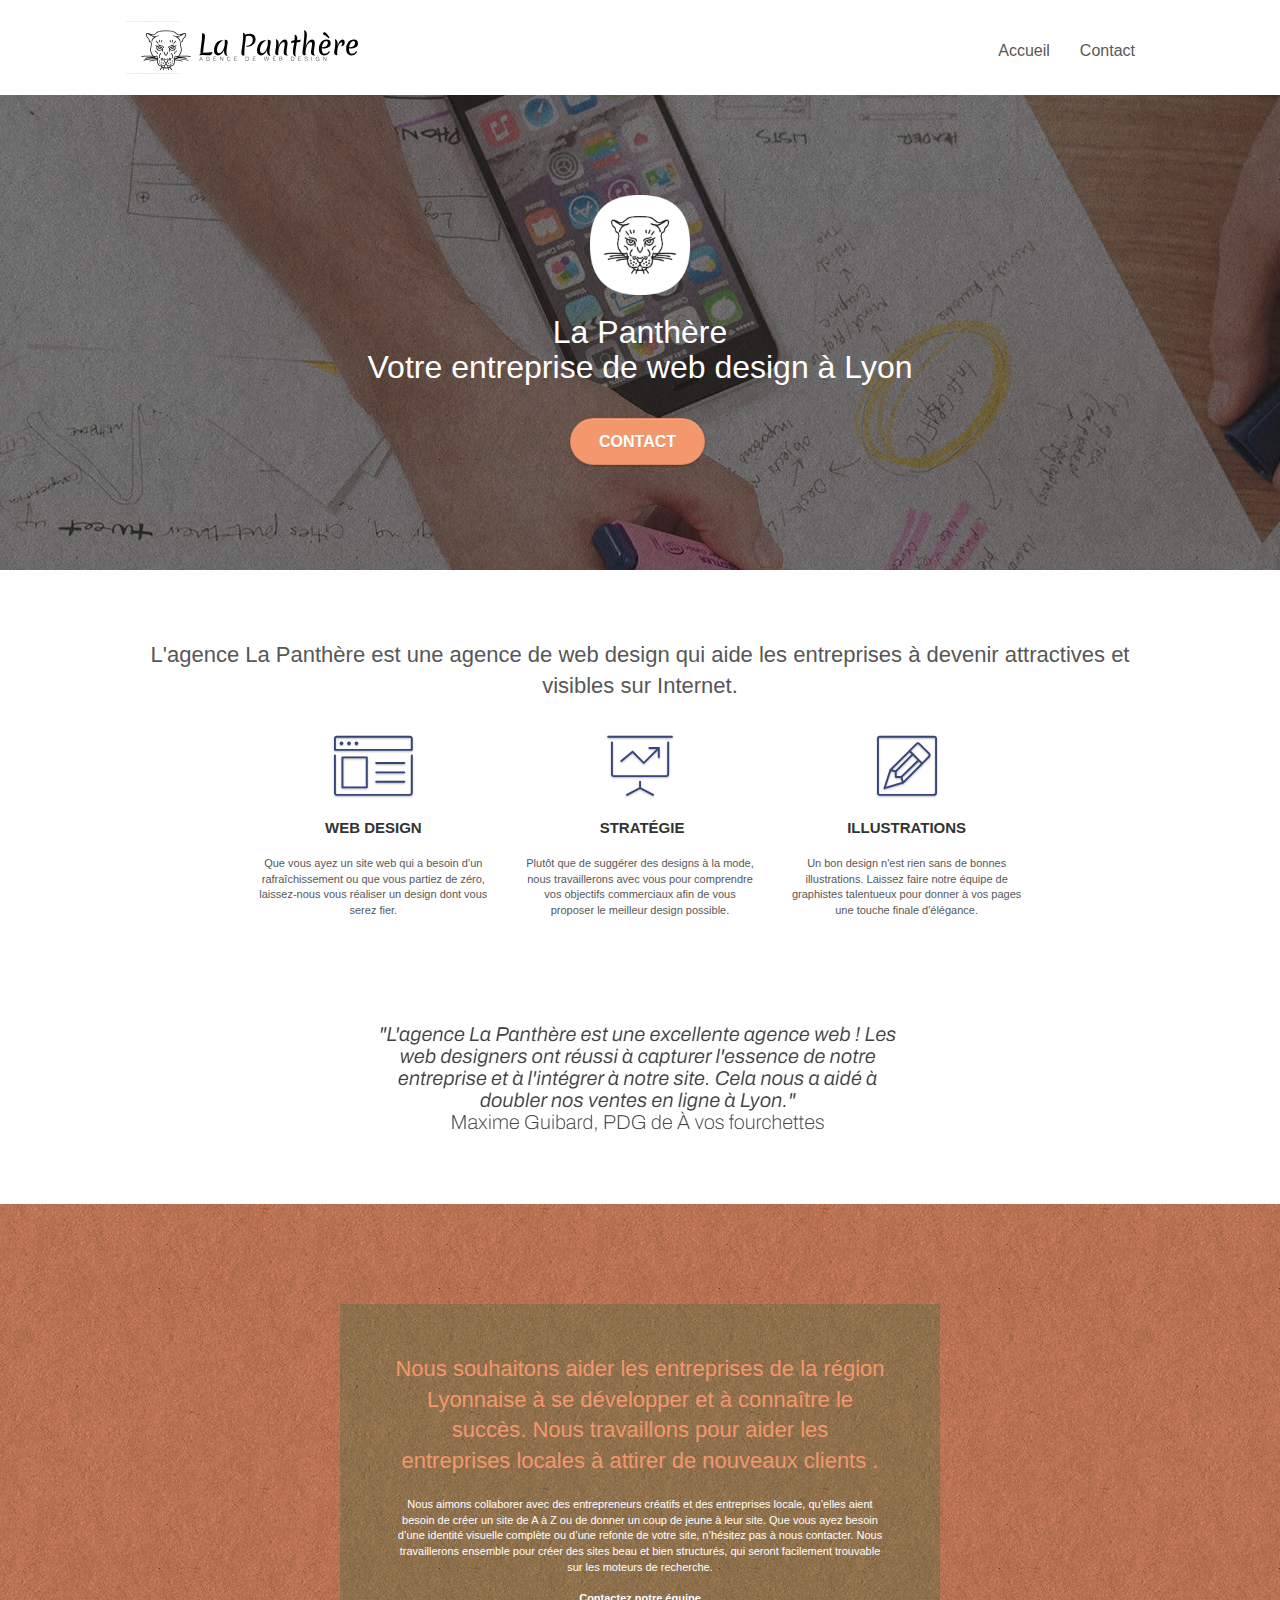
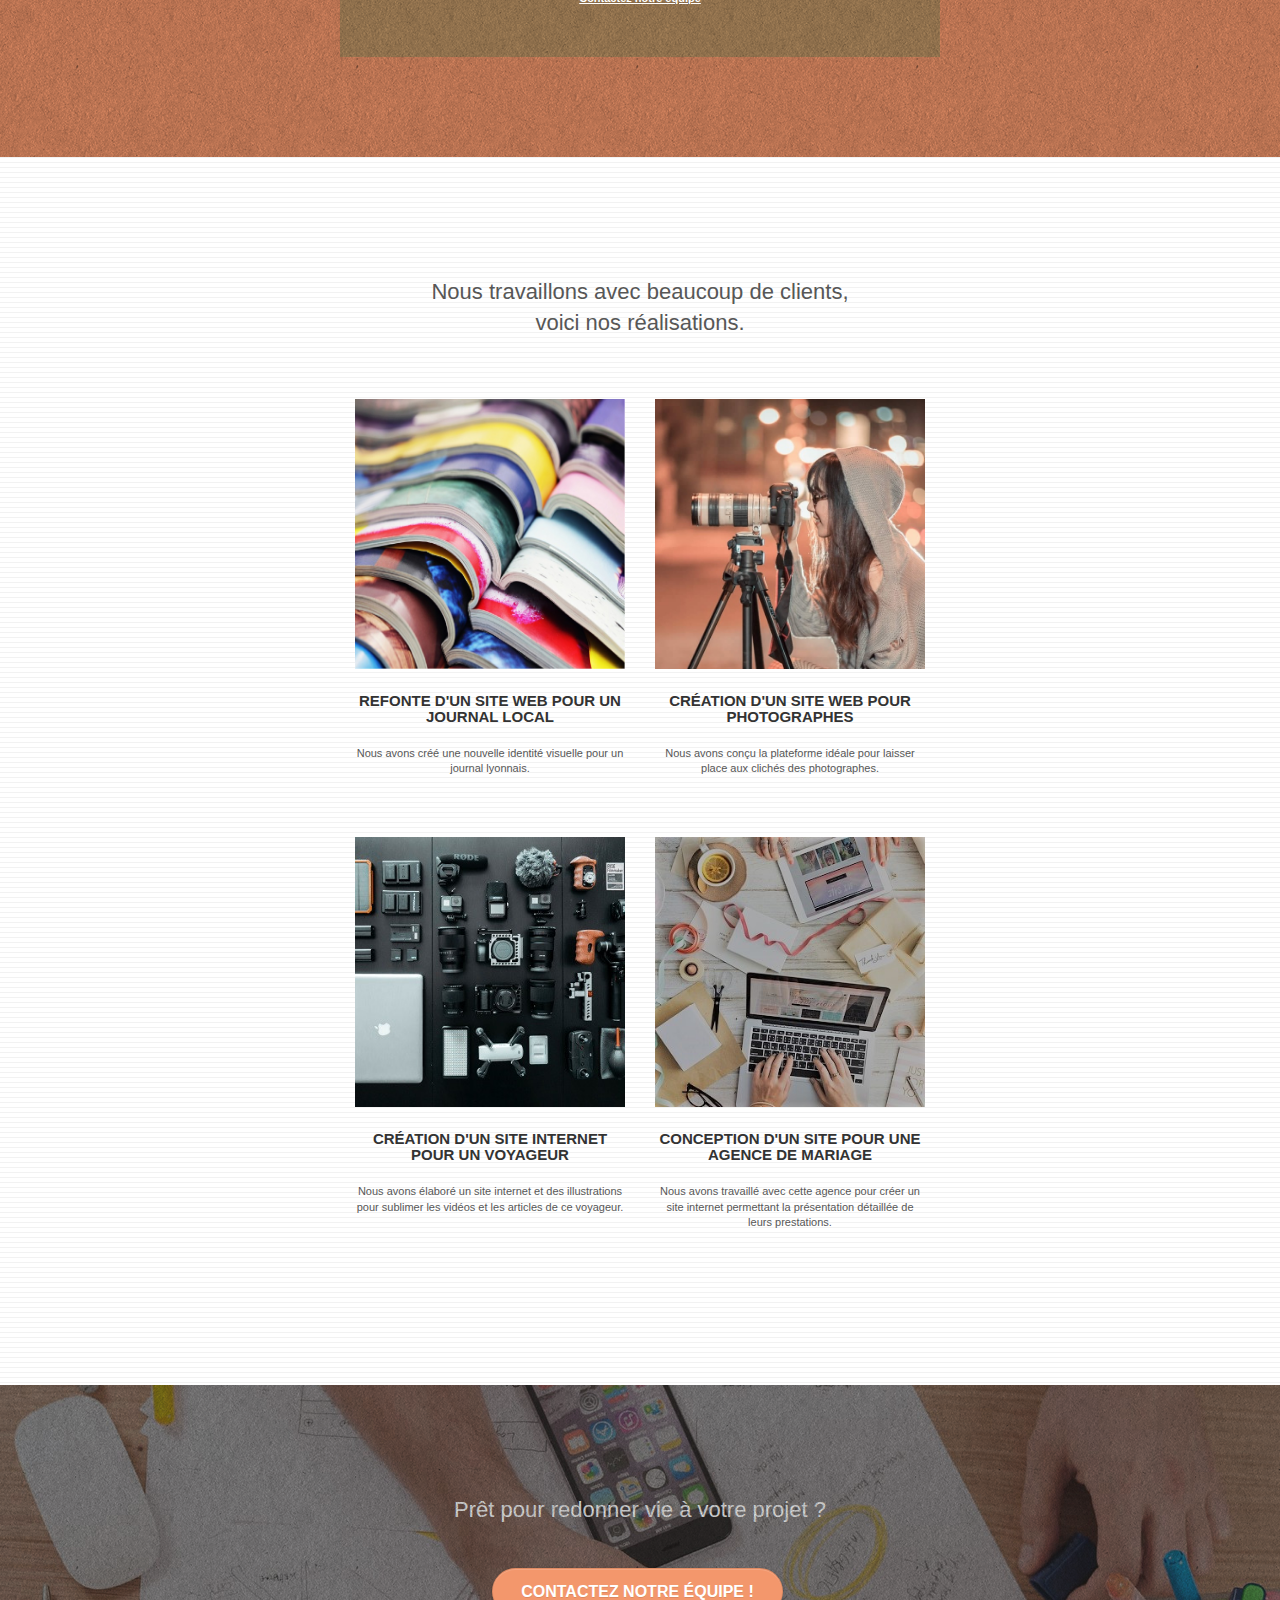
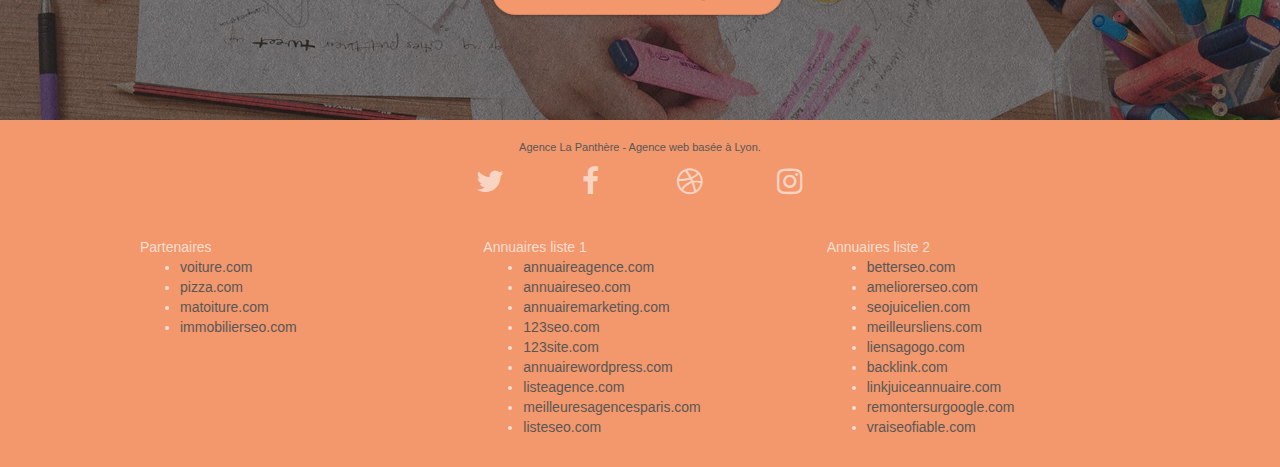
==== commit 869fd578: "contraste footer" ====
--- a/index.html
+++ b/index.html
@@ -79,7 +79,7 @@
 		<div class="row tight-width-whitespace">
 			<div class="col-sm-12">
 				<img src="img/logo.png" class="center-block image-resize-mode" width="100" alt="Agence La Panthère, agence web lyon, création logo lyon" >
-				<h1 class="text-center hero-bloc-text tc-white ">
+				<h1 class="text-center hero-bloc-text white ">
 					La Panthère <br>Votre entreprise de web design à Lyon 
 				</h1>
 				<div class="text-center">
@@ -217,7 +217,7 @@
 <div class="bloc bgc-dark-slate-blue bg-banniere d-bloc bloc-bg-texture texture-paper" id="bloc-5-cta">
 	<div class="container bloc-lg">
 		<div class="row">
-			<h2 class="mg-md text-center tc-white">Prêt pour redonner vie à votre projet ?</h2>
+			<h2 class="mg-md text-center white">Prêt pour redonner vie à votre projet ?</h2>
 			<div class="col-sm-12 text-center">
 				<a href="contact-entreprise-web-design-lyon.html" class="btn btn-atomic-tangerine btn-clean btn-rd btn-lg cta-hero">Contactez notre équipe !</a>
 			</div>
@@ -233,7 +233,7 @@
 	<div class="container bloc-sm">
 		<div class="row">
 			<div class="col-sm-12">
-				<p class="text-center white">
+				<p class="text-center">
 					Agence La Panthère - Agence web basée à Lyon.<br>
 				</p>
 				<div class="row row-no-gutters social">
--- a/style.css
+++ b/style.css
@@ -825,6 +825,12 @@
     background-image: url("img/image-de-presentation.bmp");
 }
 
+/* Footer */
+footer p, .social {
+    color: black;
+}
+/* Footer End */
+
 @media (max-width: 1024px) {
     .bloc {
         padding-left: 20px;
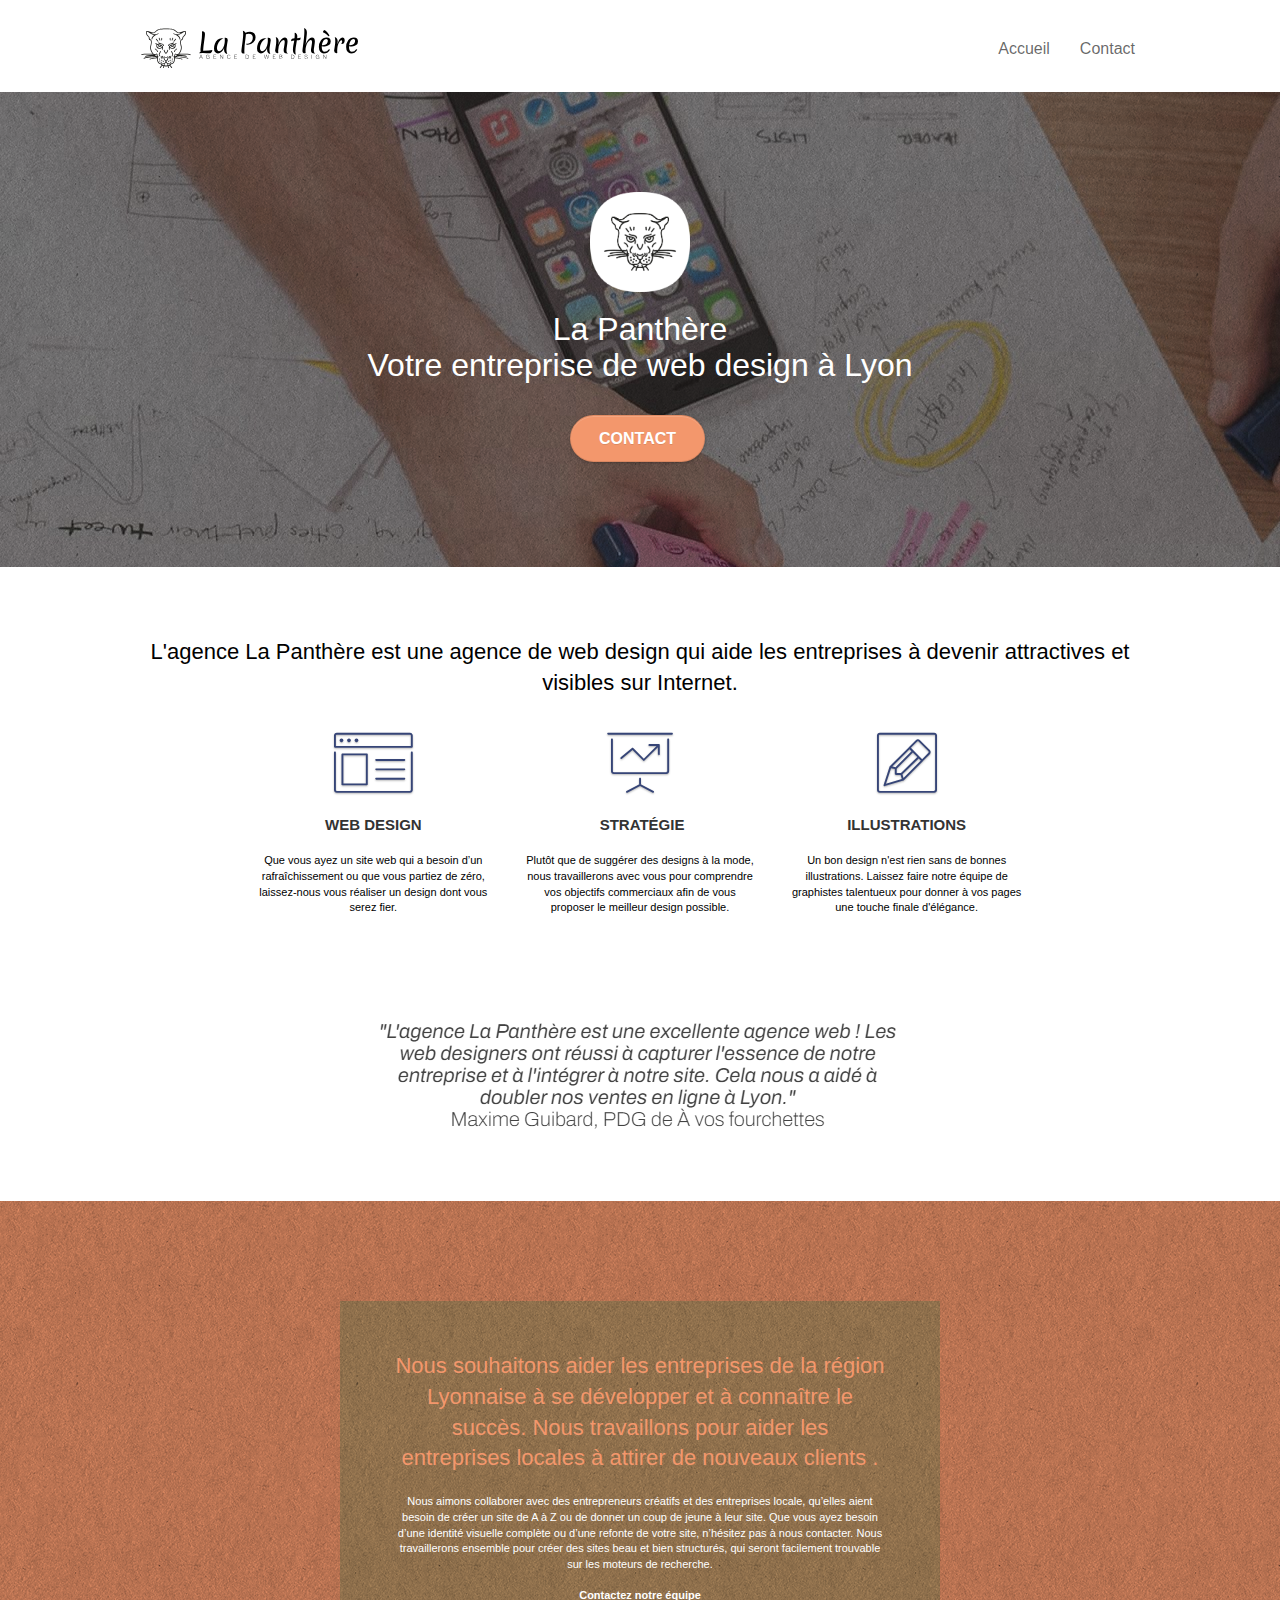
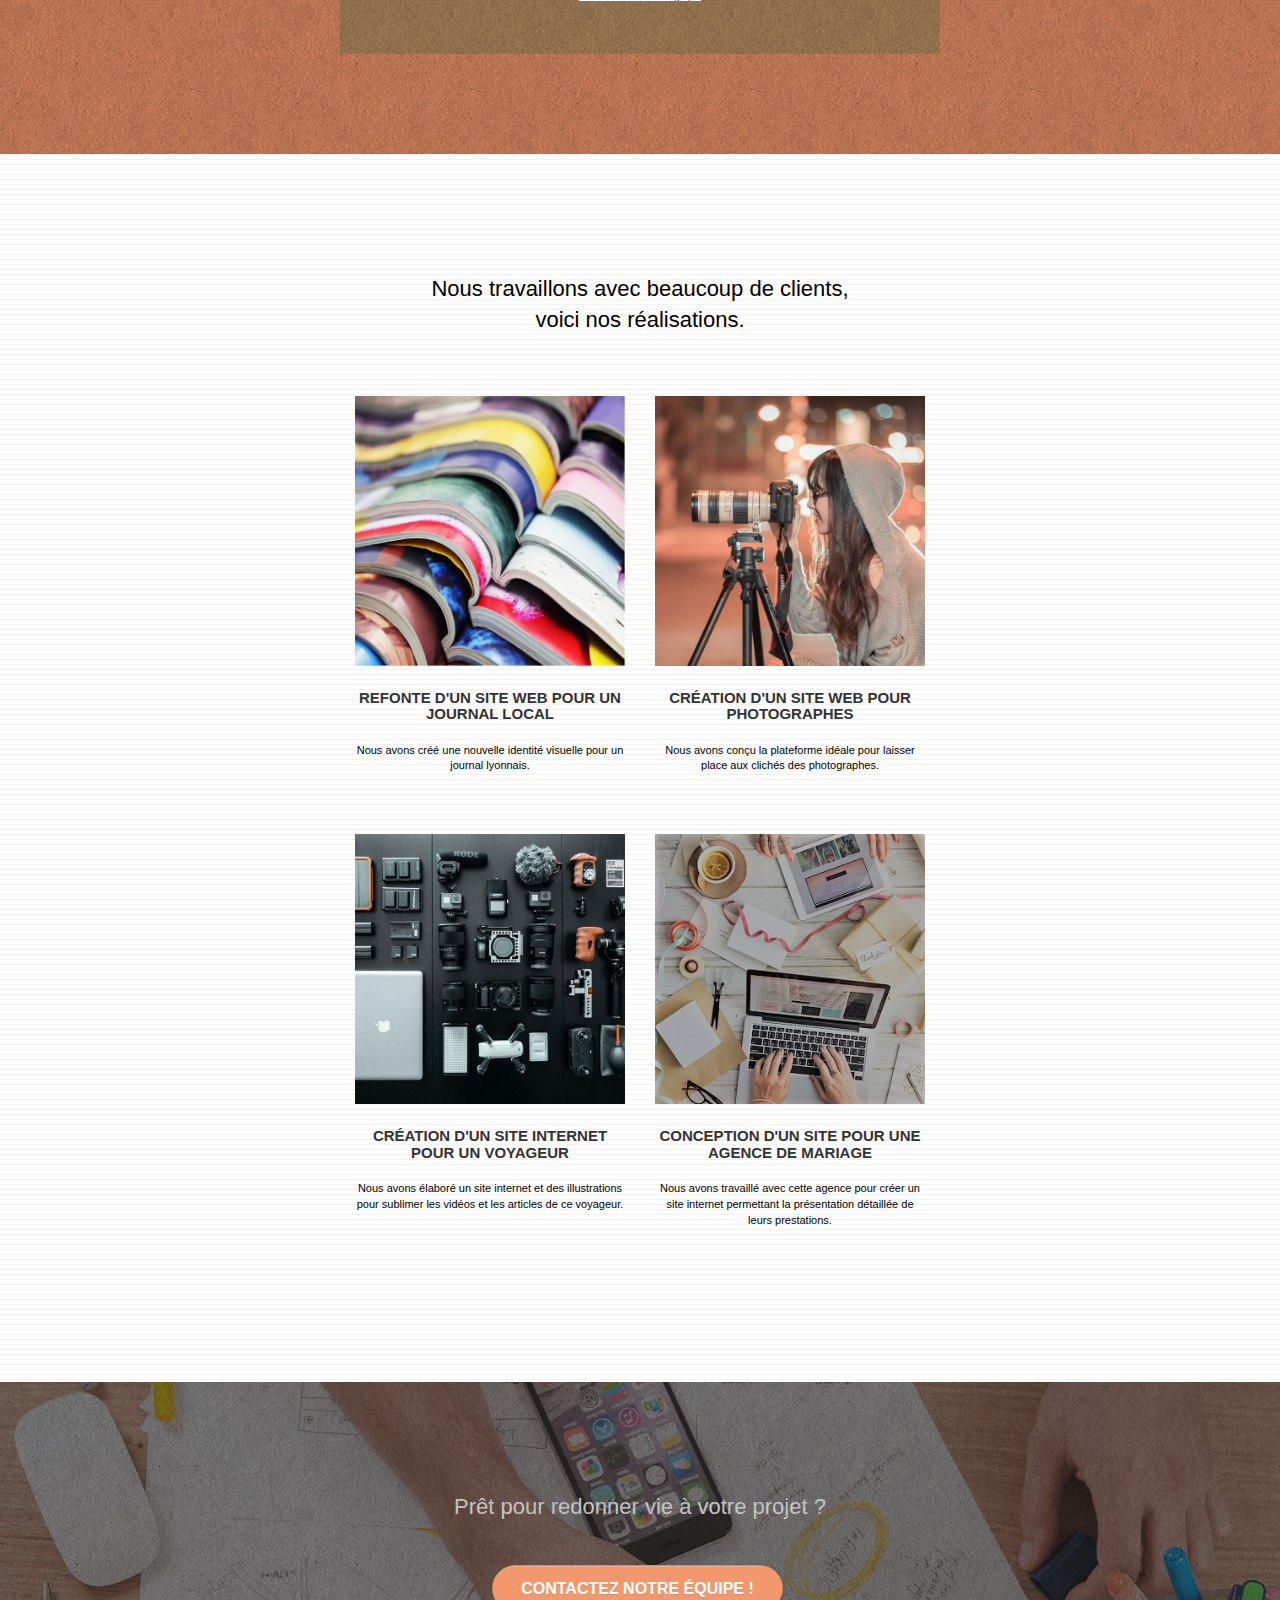
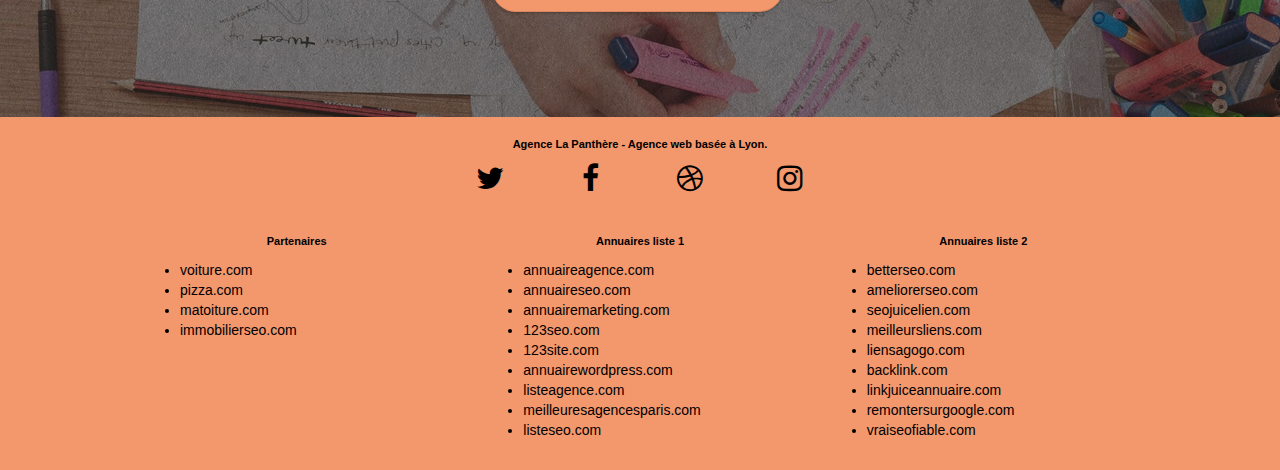
==== commit 48f884fc: "modification contrastes et liens" ====
--- a/index.html
+++ b/index.html
@@ -47,9 +47,7 @@
 
 		<nav class="navbar row">
 			<div class="navbar-header">
-				<div class="keywords" style="color:#cccccc;font-size:1px;">Agence web à Lyon, stratégie web, web design, illustrations, design de site web, site web, web, internet, site internet, site</div>
 				<a class="navbar-brand" href="index.html"><img src="img/agence-la-panthere-monochrome.svg" alt="lyon web design logo agence web meilleure agence" height="40" ></a>
-				<div class="keywords" style="color:#cccccc;font-size:1px;">Agence web à Lyon, stratégie web, web design, illustrations, design de site web, site web, web, internet, site internet, site</div>
 				<button id="nav-toggle" type="button" class="ui-navbar-toggle navbar-toggle" data-toggle="collapse" data-target=".navbar-1">
 					<span class="sr-only">Toggle navigation</span><span class="icon-bar"></span><span class="icon-bar"></span><span class="icon-bar"></span>
 				</button>
@@ -239,62 +237,62 @@
 				<div class="row row-no-gutters social">
 					<div class="col-sm-3">
 						<div class="text-center">
-							<a class="social" href="index.html"><span class="fa fa-twitter icon-md"></span></a>
+							<a class="social" title="Suivez-nous sur twitter" href="https://twitter.com"><span class="fa fa-twitter icon-md"></span></a>
 						</div>
 					</div>
 					<div class="col-sm-3">
 						<div class="text-center">
-							<a class="social" href="index.html"><span class="fa fa-facebook icon-md"></span></a>
+							<a class="social" title="Suivez-nous sur facebook" href="https://www.facebook.com/"><span class="fa fa-facebook icon-md"></span></a>
 						</div>
 					</div>
 					<div class="col-sm-3">
 						<div class="text-center">
-							<a class="social" href="index.html"><span class="fa fa-dribbble icon-md"></span></a>
+							<a class="social" title="Suivez-nous sur dribble" href="https://dribbble.com/"><span class="fa fa-dribbble icon-md"></span></a>
 						</div>
 					</div>
 					<div class="col-sm-3">
 						<div class="text-center">
-							<a class="social" href="index.html"><span class="fa fa-instagram icon-md"></span></a>
+							<a class="social" title="Suivez-nous sur instagram" href="https://www.instagram.com/"><span class="fa fa-instagram icon-md"></span></a>
 						</div>
 					</div>
 					<div class="keywords" style="color:#F3976C;">Agence web à Lyon, stratégie web, web design, illustrations, design de site web, site web, web, internet, site internet, site</div>
 				</div>
 				<div class="row">
 					<div class="col-sm-4">
-						Partenaires
+						<p class="text-center">Partenaires</p>
 							<ul>
-								<li><a href="voiture.com">voiture.com</a></li>
-								<li><a href="pizza.com">pizza.com</a></li>
-								<li><a href="matoiture.com">matoiture.com</a></li>
-								<li><a href="immobilierseo.com">immobilierseo.com</a></li>
+								<li><a href="index.html" rel="nofollow">voiture.com</a></li>
+								<li><a href="index.html" rel="nofollow">pizza.com</a></li>
+								<li><a href="index.html" rel="nofollow">matoiture.com</a></li>
+								<li><a href="index.html" rel="nofollow">immobilierseo.com</a></li>
 							</ul>		
 					</div>
 					<div class="col-sm-4">
-						Annuaires liste 1
+						<p class="text-center">Annuaires liste 1</p>
 						<ul>
-							<li><a href="annuaireagence.com">annuaireagence.com</a></li>
-							<li><a href="annuaireseo.com">annuaireseo.com</a></li>
-							<li><a href="annuairemarketing.com">annuairemarketing.com</a></li>
-							<li><a href="123seoture.com">123seo.com</a></li>
-							<li><a href="123site.com">123site.com</a></li>
-							<li><a href="annuairewordpress.com">annuairewordpress.com</a></li>
-							<li><a href="listeagence.com">listeagence.com</a></li>
-							<li><a href="meilleuresagencesparis.com">meilleuresagencesparis.com</a></li>
-							<li><a href="listeseo.com">listeseo.com</a></li>
+							<li><a href="index.html" rel="nofollow">annuaireagence.com</a></li>
+							<li><a href="index.html" rel="nofollow">annuaireseo.com</a></li>
+							<li><a href="index.html" rel="nofollow">annuairemarketing.com</a></li>
+							<li><a href="index.html" rel="nofollow">123seo.com</a></li>
+							<li><a href="index.html" rel="nofollow">123site.com</a></li>
+							<li><a href="index.html" rel="nofollow">annuairewordpress.com</a></li>
+							<li><a href="index.html" rel="nofollow">listeagence.com</a></li>
+							<li><a href="index.html" rel="nofollow">meilleuresagencesparis.com</a></li>
+							<li><a href="index.html" rel="nofollow">listeseo.com</a></li>
 						</ul>
 					</div>
 					<div class="col-sm-4">
-						Annuaires liste 2
+						<p class="text-center">Annuaires liste 2</p>
 						<ul>
-							<li><a href="betterseo.com">betterseo.com</a></li>
-							<li><a href="ameliorerseo.com">ameliorerseo.com</a></li>
-							<li><a href="seojuicelien.com">seojuicelien.com</a></li>
-							<li><a href="meilleursliens.com">meilleursliens.com</a></li>
-							<li><a href="liensagogo.com">liensagogo.com</a></li>
-							<li><a href="backlink.com">backlink.com</a></li>
-							<li><a href="linkjuiceannuaire.com">linkjuiceannuaire.com</a></li>
-							<li><a href="remontersurgoogle.com">remontersurgoogle.com</a></li>
-							<li><a href="vraiseofiable.com">vraiseofiable.com</a></li>
+							<li><a href="index.html" rel="nofollow">betterseo.com</a></li>
+							<li><a href="index.html" rel="nofollow">ameliorerseo.com</a></li>
+							<li><a href="index.html" rel="nofollow">seojuicelien.com</a></li>
+							<li><a href="index.html" rel="nofollow">meilleursliens.com</a></li>
+							<li><a href="index.html" rel="nofollow">liensagogo.com</a></li>
+							<li><a href="index.html" rel="nofollow">backlink.com</a></li>
+							<li><a href="index.html" rel="nofollow">linkjuiceannuaire.com</a></li>
+							<li><a href="index.html" rel="nofollow">remontersurgoogle.com</a></li>
+							<li><a href="index.html" rel="nofollow">vraiseofiable.com</a></li>
 						</ul>
 					</div>
 				</div>
--- a/style.css
+++ b/style.css
@@ -54,6 +54,7 @@
 
 .bloc-sm {
     padding: 20px 50px;
+    color: black;
 }
 
 .bg-center,
@@ -123,7 +124,6 @@
 .d-bloc .navbar a,
 .d-bloc .navbar-brand,
 .d-bloc a .icon-sm,
-.d-bloc a .icon-md,
 .d-bloc a .icon-lg,
 .d-bloc a .icon-xl,
 .d-bloc h1 a,
@@ -651,7 +651,7 @@
 a {
     font-family: "helvetica";
     font-weight: 400;
-    color: #575757!important;
+    color: black;
 }
 
 .container {
@@ -824,11 +824,11 @@
 .bg-presentation {
     background-image: url("img/image-de-presentation.bmp");
 }
-
 /* Footer */
-footer p, .social {
-    color: black;
-}
+footer p {
+    font-weight: 600;
+}
+
 /* Footer End */
 
 @media (max-width: 1024px) {
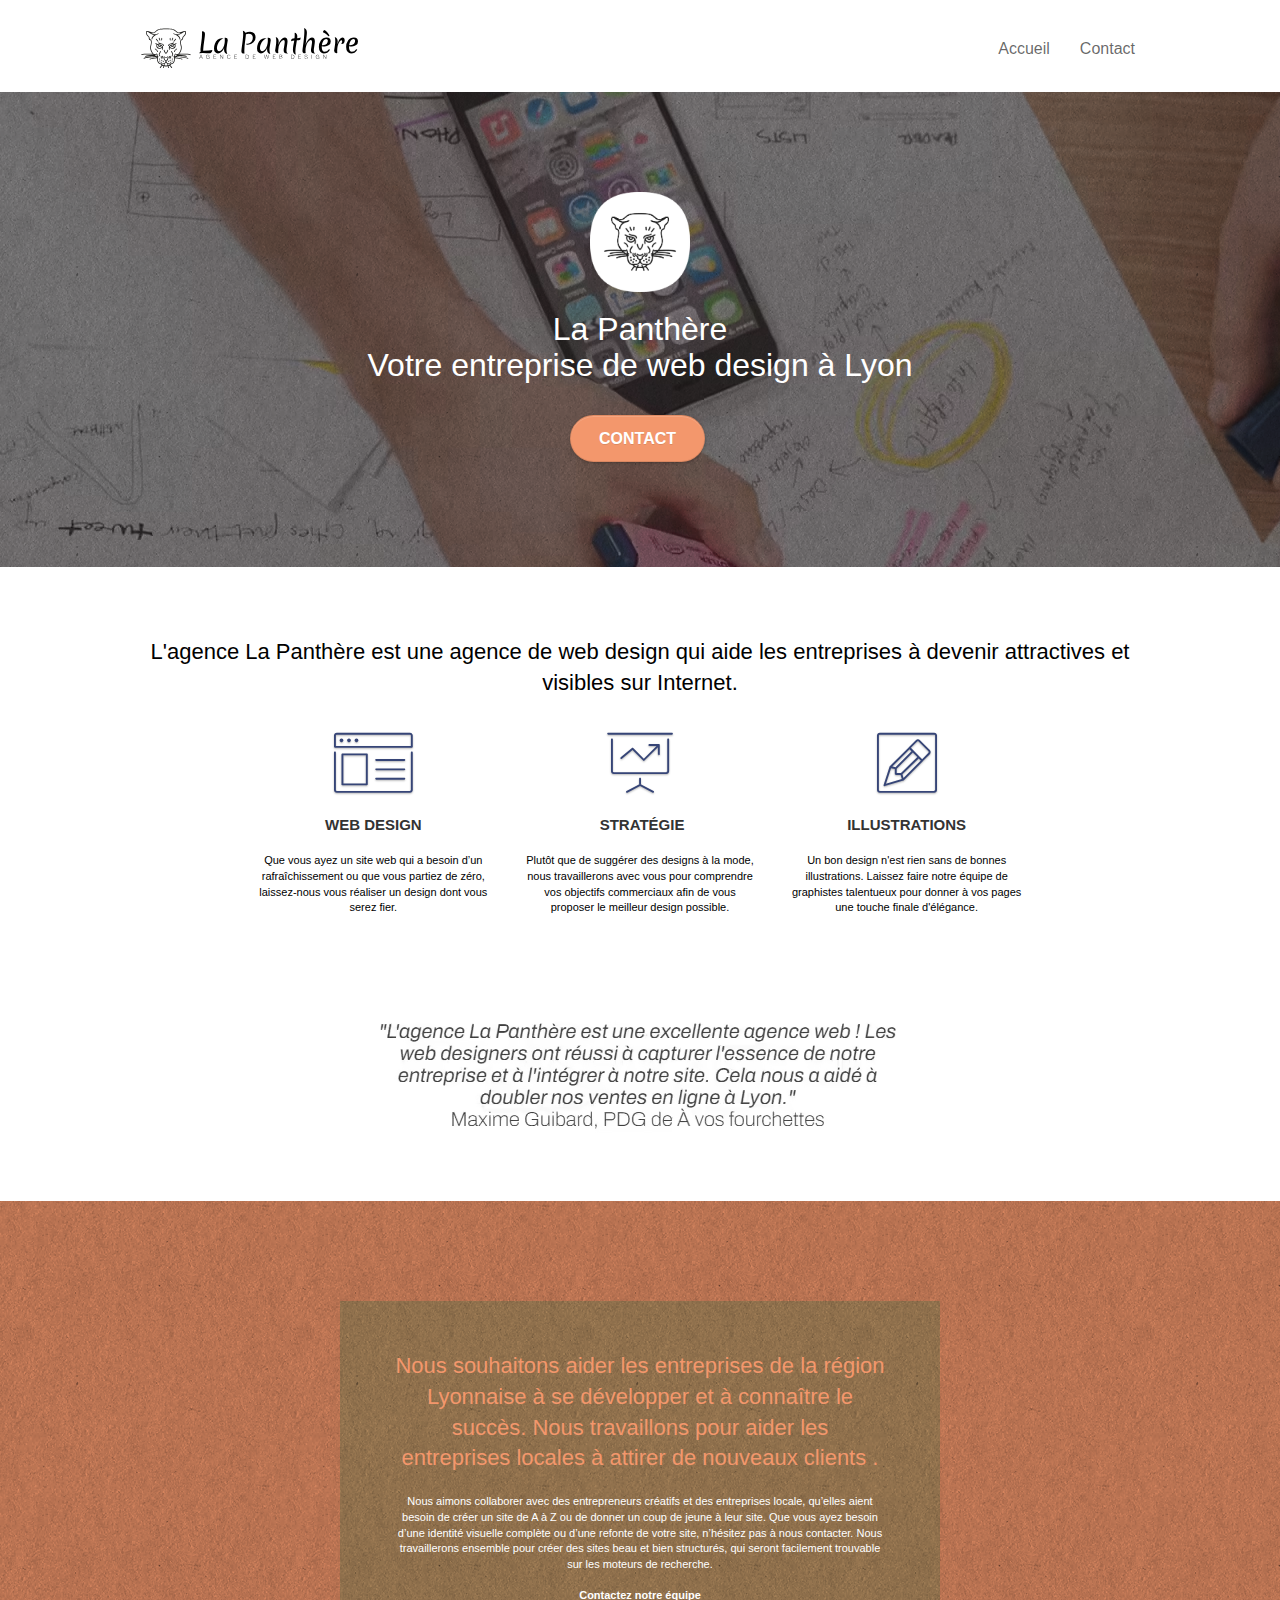
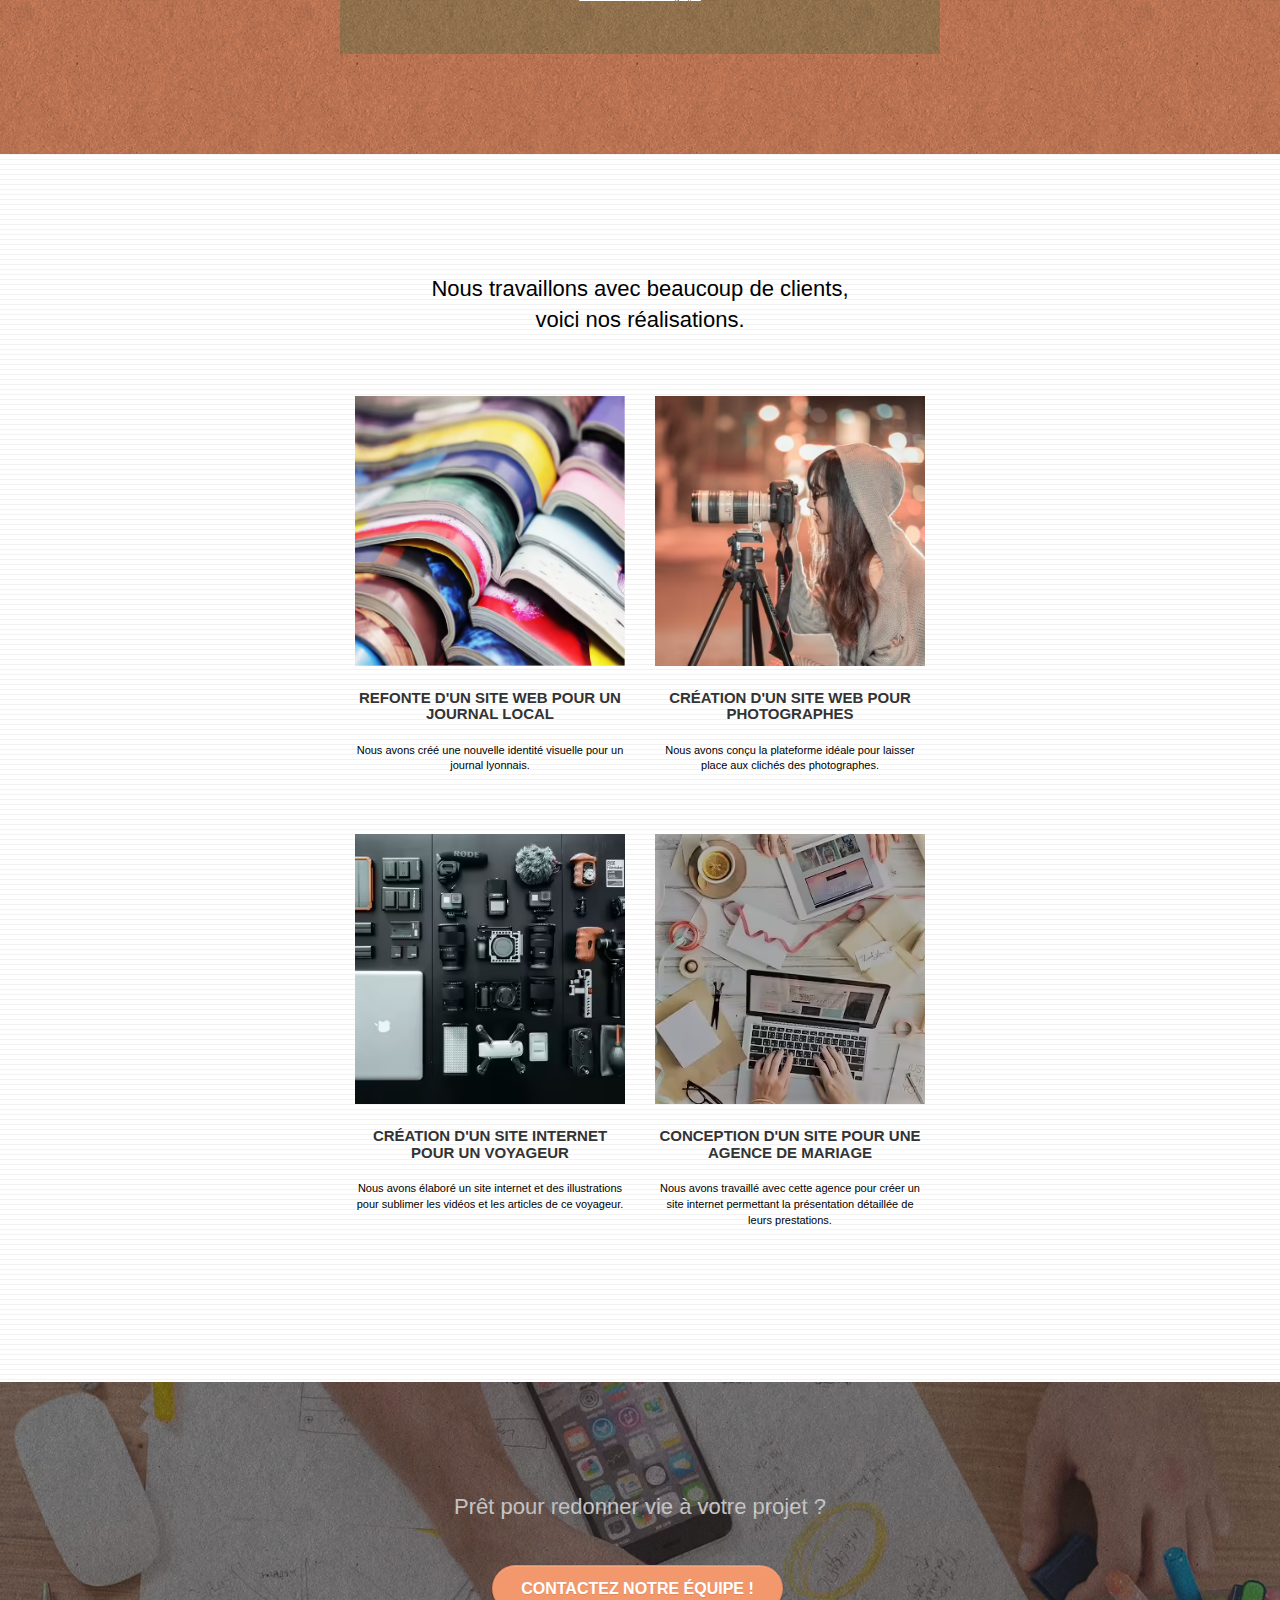
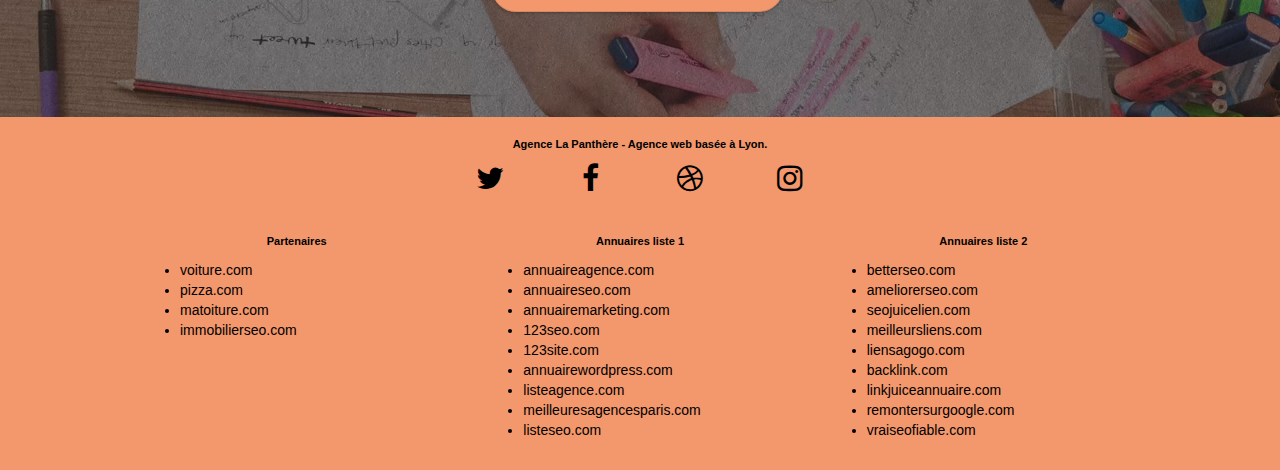
==== commit 62d7d3e5: "modification format image" ====
--- a/index.html
+++ b/index.html
@@ -76,12 +76,12 @@
 	<div class="container bloc-lg">
 		<div class="row tight-width-whitespace">
 			<div class="col-sm-12">
-				<img src="img/logo.png" class="center-block image-resize-mode" width="100" alt="Agence La Panthère, agence web lyon, création logo lyon" >
+				<img src="img/logo.avif" class="center-block image-resize-mode" width="100" alt="Agence La Panthère, agence web lyon, création logo lyon" >
 				<h1 class="text-center hero-bloc-text white ">
 					La Panthère <br>Votre entreprise de web design à Lyon 
 				</h1>
 				<div class="text-center">
-					<a href="page2.html" class="btn btn-lg btn-clean btn-rd cta-hero btn-atomic-tangerine" id="cta-hero">Contact</a>
+					<a href="contact-entreprise-web-design-lyon.html" class="btn btn-lg btn-clean btn-rd cta-hero btn-atomic-tangerine" id="cta-hero">Contact</a>
 				</div>
 			</div>
 		</div>
@@ -134,7 +134,7 @@
 		</div>
 		<div class="row voffset-lg voffset">
 			<div class="col-xs-12 col-md-8 col-md-offset-2 text-center">
-				<img alt="agence web, agence web lyon, web design lyon, stratégie web" src="img/citation.png" >
+				<img alt="agence web, agence web lyon, web design lyon, stratégie web" src="img/citation.avif" >
 
 			</div>
 		</div>
@@ -151,7 +151,7 @@
 					Nous souhaitons aider les entreprises de la région Lyonnaise à se développer et à connaître le succès. Nous travaillons pour aider les entreprises locales à attirer de nouveaux clients .<br>
 				</h2>
 				<p class="text-center white">
-					Nous aimons collaborer avec des entrepreneurs créatifs et des entreprises locale, qu’elles aient besoin de créer un site de A à Z ou de donner un coup de jeune à leur site. Que vous ayez besoin d’une identité visuelle complète ou d’une refonte de votre site, n’hésitez pas à nous contacter. Nous travaillerons ensemble pour créer des sites beau et bien structurés, qui seront facilement trouvable sur les moteurs de recherche. <br><br><a class="ltc-white bold-link" href="page2.html">Contactez notre équipe</a><br>
+					Nous aimons collaborer avec des entrepreneurs créatifs et des entreprises locale, qu’elles aient besoin de créer un site de A à Z ou de donner un coup de jeune à leur site. Que vous ayez besoin d’une identité visuelle complète ou d’une refonte de votre site, n’hésitez pas à nous contacter. Nous travaillerons ensemble pour créer des sites beau et bien structurés, qui seront facilement trouvable sur les moteurs de recherche. <br><br><a class="ltc-white bold-link" href="contact-entreprise-web-design-lyon.html">Contactez notre équipe</a><br>
 				</p>
 			</div>
 		</div>
@@ -169,7 +169,7 @@
 		</div>
 		<div class="row tight-width-whitespace portfolio-row">
 			<div class="col-sm-6">
-				<a href="#" data-lightbox="img/1.jpg" data-gallery-id="gallery-1" data-caption="Refonte d'un site web pour un journal local" data-frame="snapshot-lb"><img src="img/1-small.jpg" alt="Agrandissement design site web journal lyonnais" class="img-responsive portfolio-thumb" ></a>
+				<a href="#" data-lightbox="img/1.avif" data-gallery-id="gallery-1" data-caption="Refonte d'un site web pour un journal local" data-frame="snapshot-lb"><img src="img/1-small.avif" alt="Agrandissement design site web journal lyonnais" class="img-responsive portfolio-thumb" ></a>
 				<h3 class="mg-md text-center">
 					Refonte d'un site web pour un journal local
 				</h3>
@@ -178,7 +178,7 @@
 				</p>
 			</div>
 			<div class="col-sm-6">
-				<a href="#" data-lightbox="img/2.jpg" data-gallery-id="gallery-1" data-caption="Création d'un site web pour photographes" data-frame="snapshot-lb"><img src="img/2.jpg" class="img-responsive portfolio-thumb" alt="Agrandissement d'un site web pour photographes" ></a>
+				<a href="#" data-lightbox="img/2.avif" data-gallery-id="gallery-1" data-caption="Création d'un site web pour photographes" data-frame="snapshot-lb"><img src="img/2.avif" class="img-responsive portfolio-thumb" alt="Agrandissement d'un site web pour photographes" ></a>
 				<h3 class="mg-md text-center">
 					Création d'un site web pour photographes
 				</h3>
@@ -189,7 +189,7 @@
 		</div>
 		<div class="row tight-width-whitespace portfolio-row">
 			<div class="col-sm-6">
-				<a href="#" data-lightbox="img/3.jpg" data-gallery-id="gallery-1" data-caption="Création d'un site internet pour un voyageur" data-frame="snapshot-lb"><img src="img/3.jpg" class="img-responsive portfolio-thumb" alt="Agrandissement équipement d'un site web pour voyageur"></a>
+				<a href="#" data-lightbox="img/3.avif" data-gallery-id="gallery-1" data-caption="Création d'un site internet pour un voyageur" data-frame="snapshot-lb"><img src="img/3.avif" class="img-responsive portfolio-thumb" alt="Agrandissement équipement d'un site web pour voyageur"></a>
 				<h3 class="mg-md text-center">
 					Création d'un site internet pour un voyageur
 				</h3>
@@ -198,7 +198,7 @@
 				</p>
 			</div>
 			<div class="col-sm-6">
-				<a href="#" data-lightbox="img/4.jpg" data-gallery-id="gallery-1" data-caption="Conception d'un site pour une agence de mariage" data-frame="snapshot-lb"><img src="img/4.jpg" class="img-responsive portfolio-thumb" alt="Agrandissement conception pour agence de mariage" ></a>
+				<a href="#" data-lightbox="img/4.avif" data-gallery-id="gallery-1" data-caption="Conception d'un site pour une agence de mariage" data-frame="snapshot-lb"><img src="img/4.avif" class="img-responsive portfolio-thumb" alt="Agrandissement conception pour agence de mariage" ></a>
 				<h3 class="mg-md text-center">
 					Conception d'un site pour une agence de mariage
 				</h3>
--- a/style.css
+++ b/style.css
@@ -10,21 +10,12 @@
 a,
 button {
     transition: all .3s ease-in-out;
-    outline: none!important;
+    outline: none;
 }
 
 a:hover {
     text-decoration: none;
     cursor: pointer;
-}
-
-#page-loading-blocs-notifaction {
-    position: fixed;
-    top: 0;
-    bottom: 0;
-    width: 100%;
-    z-index: 100000;
-    background: #FFFFFF url("img/pageload-spinner.gif") no-repeat center center;
 }
 
 .bloc {
@@ -92,7 +83,7 @@
 }
 
 .texture-paper::before {
-    background: url("img/texture-paper.png");
+    background: url("img/texture-paper.avif");
     background-size: 280px 280px;
 }
 
@@ -343,7 +334,7 @@
 }
 
 .navbar-toggle:hover {
-    background: transparent!important;
+    background: transparent;
 }
 
 .navbar-toggle .icon-bar {
@@ -461,7 +452,7 @@
 }
 
 button {
-    outline: none!important;
+    outline: none;
 }
 
 .btn-rd {
@@ -818,11 +809,11 @@
 }
 
 .bg-banniere {
-    background-image: url("img/agence-la-panthere.jpg");
+    background-image: url("img/agence-la-panthere.avif");
 }
 
 .bg-presentation {
-    background-image: url("img/image-de-presentation.bmp");
+    background-image: url("img/image-de-presentation.avif");
 }
 /* Footer */
 footer p {
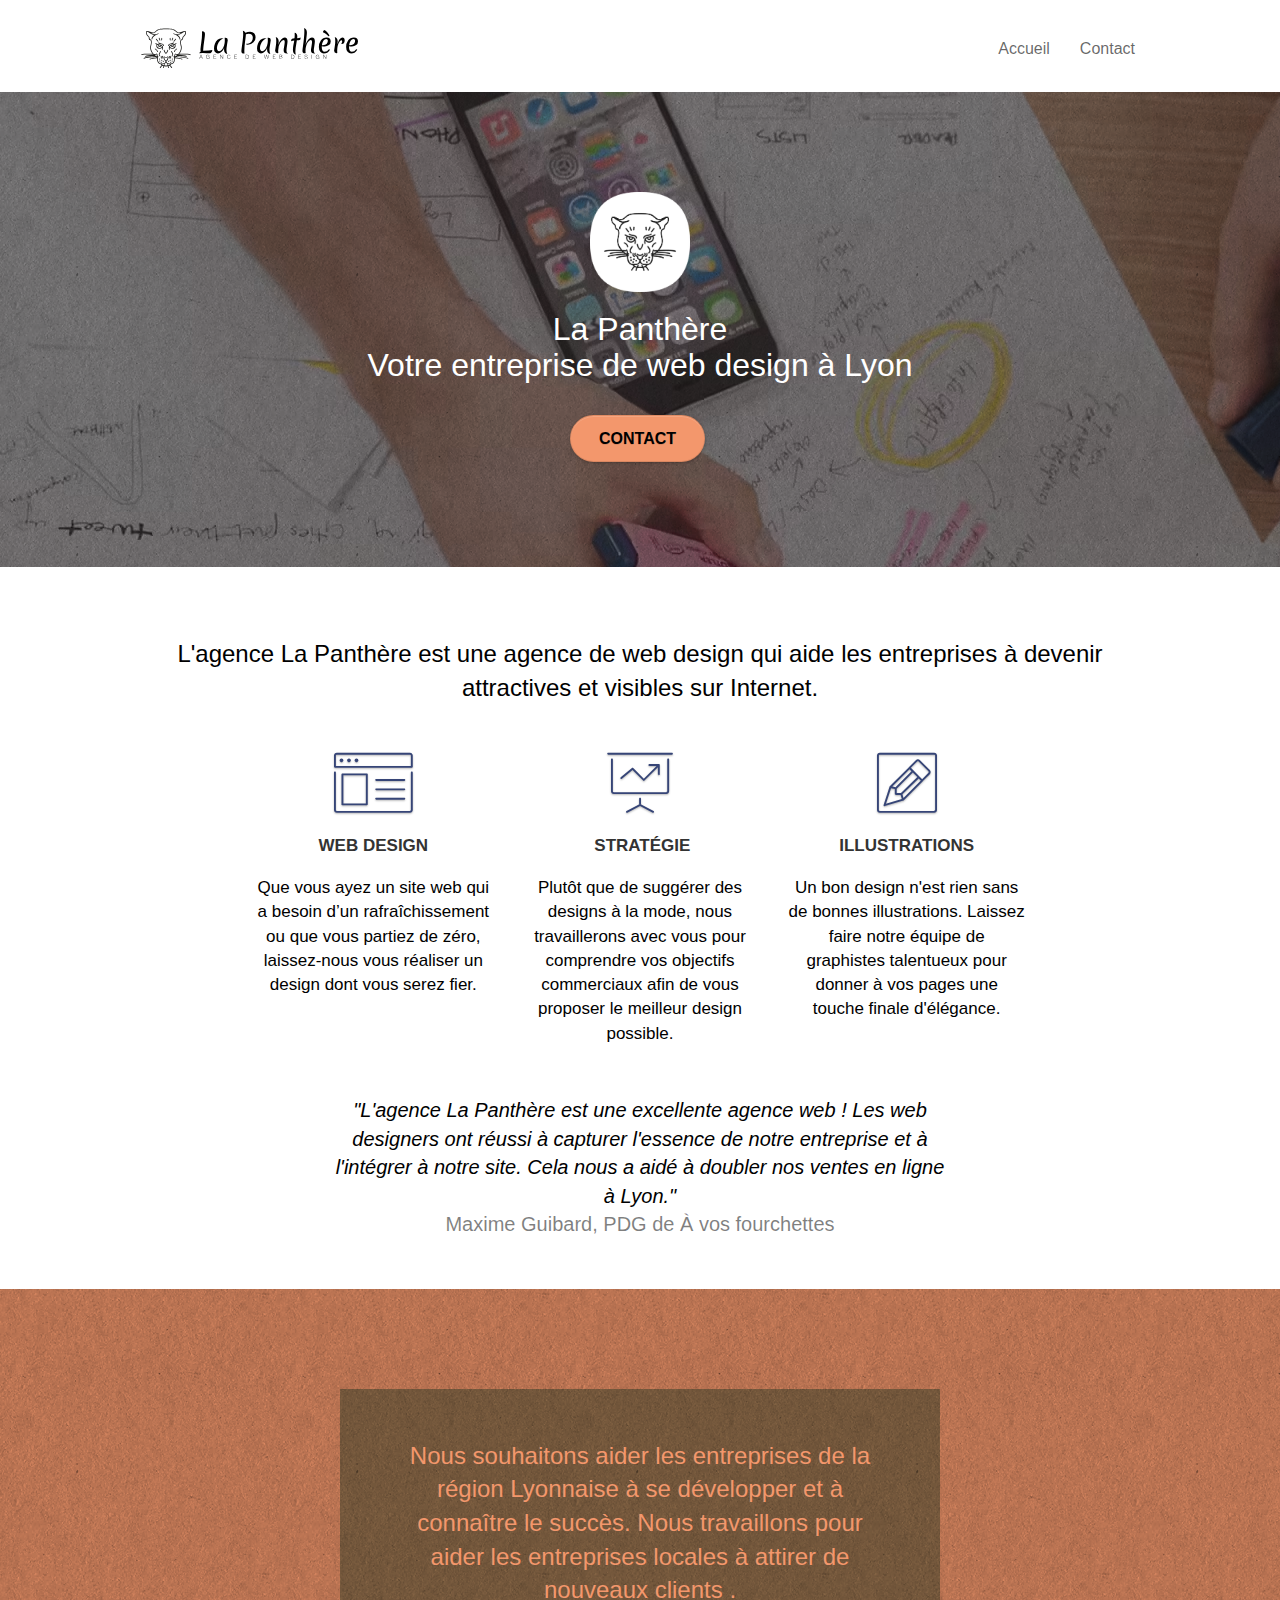
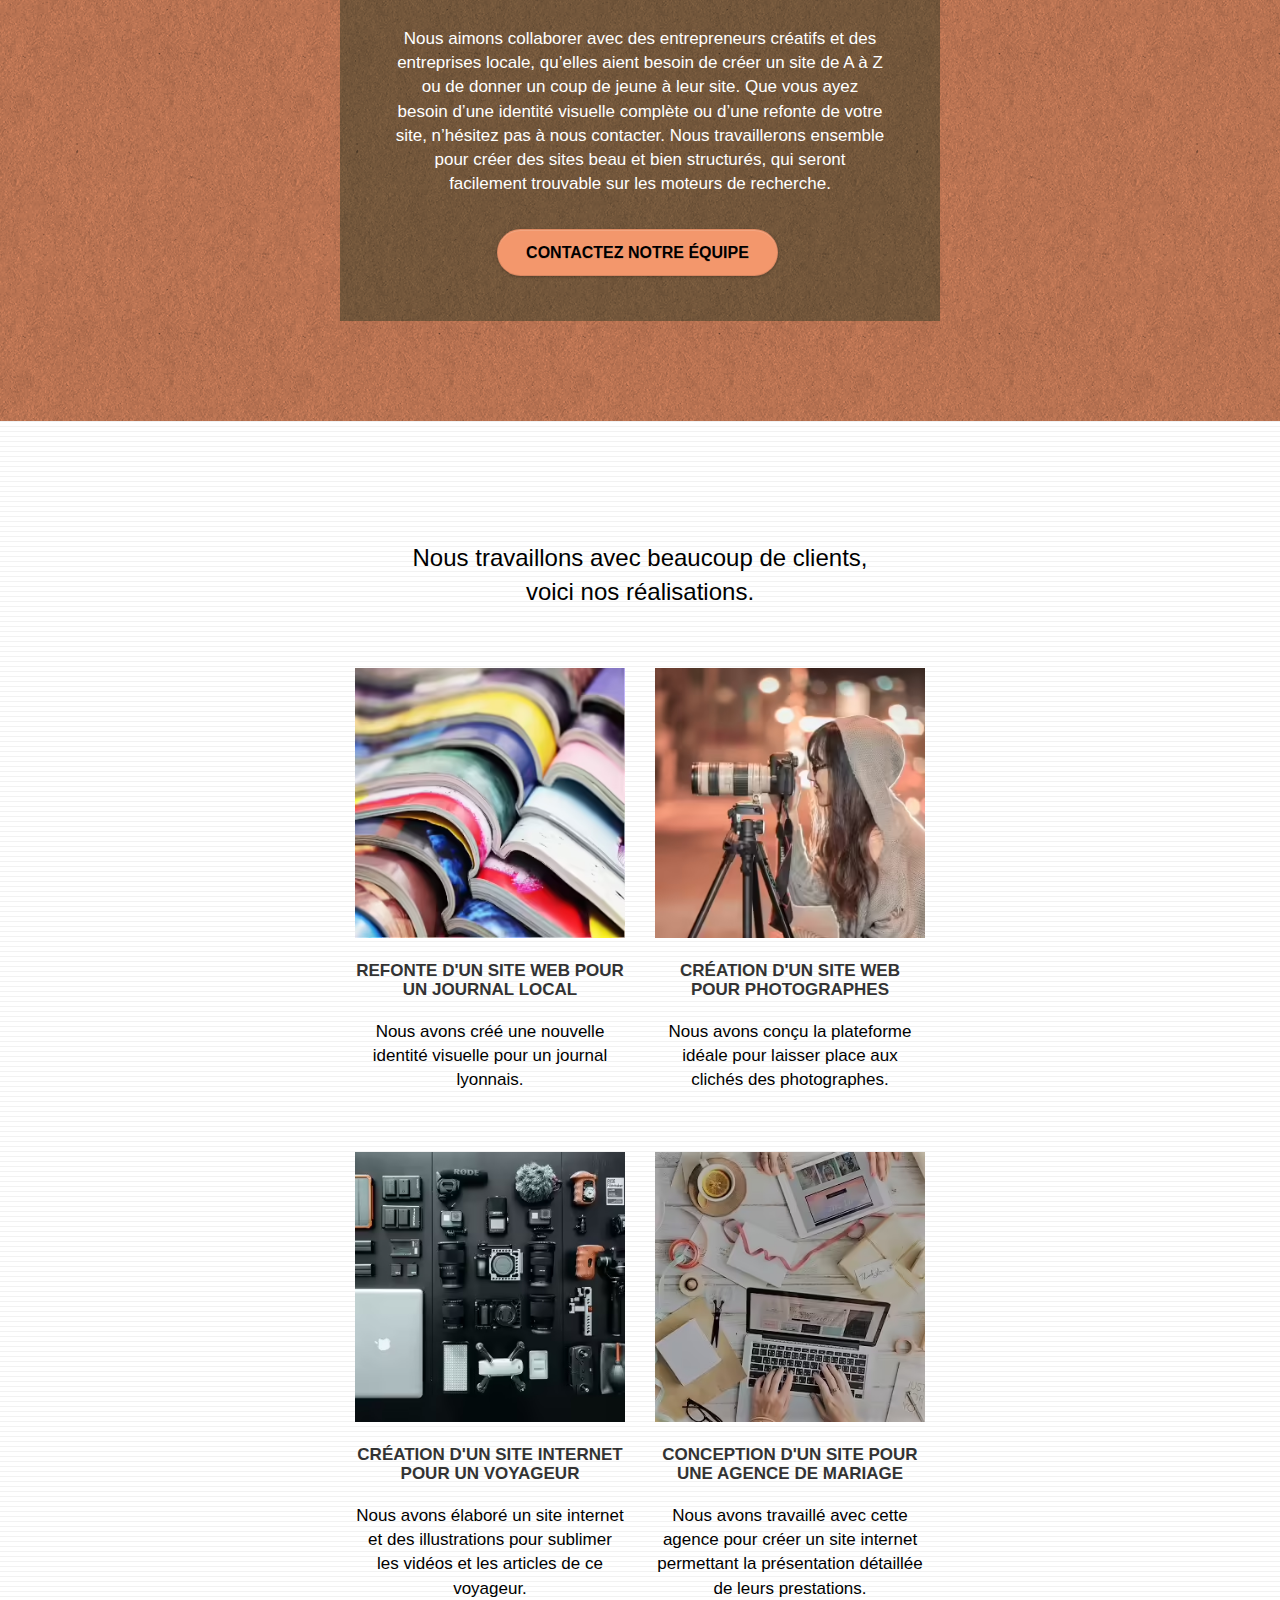
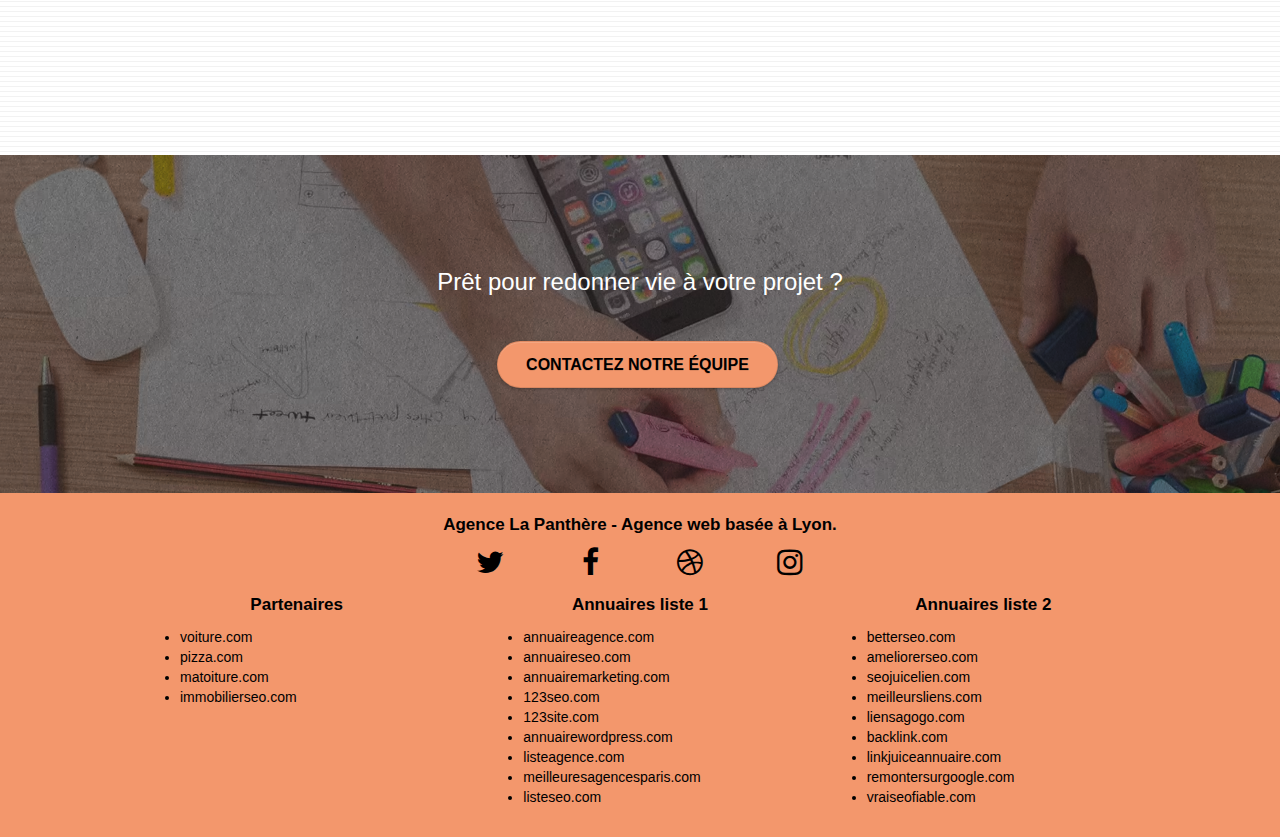
==== commit d92babd5: "CSS et JS minifiés" ====
--- a/index.html
+++ b/index.html
@@ -7,19 +7,20 @@
     <meta name="viewport" content="width=device-width, initial-scale=1.0, viewport-fit=cover">
 	<meta name="robots" content="index,follow">
 
-    <link rel="shortcut icon" type="image/png" href="favicon.jpg">
-    
-	<link rel="stylesheet" type="text/css" href="./css/bootstrap.css">
+	<link rel="canonical" href="https://orden44.github.io/lapanthere/index.html">
+	<link rel="shortcut icon" type="image/png" href="favicon.jpg">
+    
+	<link rel="stylesheet" type="text/css" href="./css/bootstrap-min.css">
 	<link rel="stylesheet" type="text/css" href="style.css">
-	<link rel="stylesheet" type="text/css" href="./css/font-awesome.css">
-	<link rel="stylesheet" type="text/css" href="./css/et-line.css">
+	<link rel="stylesheet" type="text/css" href="./css/font-awesome-min.css">
+	<link rel="stylesheet" type="text/css" href="./css/et-line-min.css">
 	
     
-	<script src="./js/jquery-2.1.0.js"></script>
-	<script src="./js/bootstrap.js"></script>
-	<script src="./js/blocs.js"></script>
-	<script src="./js/jquery.touchSwipe.js" defer></script>
-	<script src="./js/gmaps.js"></script>
+	<script src="./js/jquery-2.1.0-min.js"></script>
+	<script src="./js/bootstrap-min.js"></script>
+	<script src="./js/blocs-min.js"></script>
+	<script src="./js/jquery.touchSwipe-min.js" defer></script>
+	<script src="./js/gmaps-min.js"></script>
 
     <title>Entreprise web design Lyon - La Panthère</title>
 
@@ -97,7 +98,7 @@
 				<h2 class=" text-center">L'agence La Panthère est une agence de web design qui aide les entreprises à devenir attractives et visibles sur Internet.</h2>
 			</div>
 		</div>
-		<div class="row voffset-lg med-width-whitespace">
+		<div class="row med-width-whitespace">
 			<div class="col-sm-4">
 				<div class="text-center">
 					<span class="et-icon-browser sm-shadow icon-dark-slate-blue icons icon-lg"></span>
@@ -132,11 +133,13 @@
 				</p>
 			</div>
 		</div>
-		<div class="row voffset-lg voffset">
-			<div class="col-xs-12 col-md-8 col-md-offset-2 text-center">
-				<img alt="agence web, agence web lyon, web design lyon, stratégie web" src="img/citation.avif" >
-
-			</div>
+		<div class="row voffset">
+			<figure class="col-xs-12 col-md-8 col-md-offset-2 text-center">
+				<blockquote>
+					<p>"L'agence La Panthère est une excellente agence web ! Les web designers ont réussi à capturer l'essence de notre entreprise et à l'intégrer à notre site. Cela nous a aidé à doubler nos ventes en ligne à Lyon."</p>
+				</blockquote> 
+				<figcaption>Maxime Guibard, PDG de À vos fourchettes</figcaption>
+			</figure>
 		</div>
 	</div>
 </div>
@@ -146,13 +149,14 @@
 <div class="bloc tc-white bgc-atomic-tangerine bg-presentation d-bloc bloc-bg-texture texture-paper b-parallax" id="bloc-3-what-i-do">
 	<div class="container bloc-lg">
 		<div class="row tight-width-whitespace black-background">
-			<div class="col-sm-12">
-				<h2 class="mg-md text-center tc-white">
+			<div class="col-sm-12 text-center">
+				<h2 class="mg-md tc-white">
 					Nous souhaitons aider les entreprises de la région Lyonnaise à se développer et à connaître le succès. Nous travaillons pour aider les entreprises locales à attirer de nouveaux clients .<br>
 				</h2>
-				<p class="text-center white">
-					Nous aimons collaborer avec des entrepreneurs créatifs et des entreprises locale, qu’elles aient besoin de créer un site de A à Z ou de donner un coup de jeune à leur site. Que vous ayez besoin d’une identité visuelle complète ou d’une refonte de votre site, n’hésitez pas à nous contacter. Nous travaillerons ensemble pour créer des sites beau et bien structurés, qui seront facilement trouvable sur les moteurs de recherche. <br><br><a class="ltc-white bold-link" href="contact-entreprise-web-design-lyon.html">Contactez notre équipe</a><br>
-				</p>
+				<p class="white">
+					Nous aimons collaborer avec des entrepreneurs créatifs et des entreprises locale, qu’elles aient besoin de créer un site de A à Z ou de donner un coup de jeune à leur site. Que vous ayez besoin d’une identité visuelle complète ou d’une refonte de votre site, n’hésitez pas à nous contacter. Nous travaillerons ensemble pour créer des sites beau et bien structurés, qui seront facilement trouvable sur les moteurs de recherche. <br>
+				</p>
+				<a href="contact-entreprise-web-design-lyon.html" class="btn btn-atomic-tangerine btn-clean btn-rd btn-lg cta-hero">Contactez notre équipe</a>
 			</div>
 		</div>
 	</div>
@@ -162,49 +166,33 @@
 <!-- bloc-4-portfolio -->
 <div class="bloc bgc-white bg-lines-h2-bg bg-repeat l-bloc" id="bloc-4-portfolio">
 	<div class="container bloc-lg">
-		<div class="row">
+		<div class="row portfolio-thumb">
 			<div class="col-sm-12">
 				<h2 class=" text-center">Nous travaillons avec beaucoup de clients, <br>voici nos réalisations.</h2>
 			</div>
 		</div>
 		<div class="row tight-width-whitespace portfolio-row">
-			<div class="col-sm-6">
-				<a href="#" data-lightbox="img/1.avif" data-gallery-id="gallery-1" data-caption="Refonte d'un site web pour un journal local" data-frame="snapshot-lb"><img src="img/1-small.avif" alt="Agrandissement design site web journal lyonnais" class="img-responsive portfolio-thumb" ></a>
-				<h3 class="mg-md text-center">
-					Refonte d'un site web pour un journal local
-				</h3>
-				<p class="text-center">
-					Nous avons créé une nouvelle identité visuelle pour un journal lyonnais.
-				</p>
-			</div>
-			<div class="col-sm-6">
-				<a href="#" data-lightbox="img/2.avif" data-gallery-id="gallery-1" data-caption="Création d'un site web pour photographes" data-frame="snapshot-lb"><img src="img/2.avif" class="img-responsive portfolio-thumb" alt="Agrandissement d'un site web pour photographes" ></a>
-				<h3 class="mg-md text-center">
-					Création d'un site web pour photographes
-				</h3>
-				<p class="text-center">
-					Nous avons conçu la plateforme idéale pour laisser place aux clichés des photographes.
-				</p>
+			<div class="col-sm-6 portfolio-bottom">
+				<a href="#" data-lightbox="img/1.avif" data-gallery-id="gallery-1" data-caption="Refonte d'un site web pour un journal local" data-frame="snapshot-lb"><img src="img/1-small.avif" alt="Agrandissement design site web journal lyonnais" class="img-responsive portfolio-thumb center-block" ></a>
+				<h3 class="mg-md text-center">Refonte d'un site web pour un journal local</h3>
+				<p class="text-center">Nous avons créé une nouvelle identité visuelle pour un journal lyonnais.</p>
+			</div>
+			<div class="col-sm-6 portfolio-bottom">
+				<a href="#" data-lightbox="img/2.avif" data-gallery-id="gallery-1" data-caption="Création d'un site web pour photographes" data-frame="snapshot-lb"><img src="img/2-small.avif" class="img-responsive portfolio-thumb  center-block" alt="Agrandissement d'un site web pour photographes" ></a>
+				<h3 class="mg-md text-center">Création d'un site web pour photographes</h3>
+				<p class="text-center">Nous avons conçu la plateforme idéale pour laisser place aux clichés des photographes.</p>
 			</div>
 		</div>
 		<div class="row tight-width-whitespace portfolio-row">
-			<div class="col-sm-6">
-				<a href="#" data-lightbox="img/3.avif" data-gallery-id="gallery-1" data-caption="Création d'un site internet pour un voyageur" data-frame="snapshot-lb"><img src="img/3.avif" class="img-responsive portfolio-thumb" alt="Agrandissement équipement d'un site web pour voyageur"></a>
-				<h3 class="mg-md text-center">
-					Création d'un site internet pour un voyageur
-				</h3>
-				<p class="text-center">
-					Nous avons élaboré un site internet et des illustrations pour sublimer les vidéos et les articles de ce voyageur.
-				</p>
-			</div>
-			<div class="col-sm-6">
-				<a href="#" data-lightbox="img/4.avif" data-gallery-id="gallery-1" data-caption="Conception d'un site pour une agence de mariage" data-frame="snapshot-lb"><img src="img/4.avif" class="img-responsive portfolio-thumb" alt="Agrandissement conception pour agence de mariage" ></a>
-				<h3 class="mg-md text-center">
-					Conception d'un site pour une agence de mariage
-				</h3>
-				<p class="text-center">
-					Nous avons travaillé avec cette agence pour créer un site internet permettant la présentation détaillée de leurs prestations.
-				</p>
+			<div class="col-sm-6 portfolio-bottom">
+				<a href="#" data-lightbox="img/3.avif" data-gallery-id="gallery-1" data-caption="Création d'un site internet pour un voyageur" data-frame="snapshot-lb"><img src="img/3.avif" class="img-responsive portfolio-thumb center-block" alt="Agrandissement équipement d'un site web pour voyageur"></a>
+				<h3 class="mg-md text-center">Création d'un site internet pour un voyageur</h3>
+				<p class="text-center">Nous avons élaboré un site internet et des illustrations pour sublimer les vidéos et les articles de ce voyageur.</p>
+			</div>
+			<div class="col-sm-6 portfolio-bottom">
+				<a href="#" data-lightbox="img/4.avif" data-gallery-id="gallery-1" data-caption="Conception d'un site pour une agence de mariage" data-frame="snapshot-lb"><img src="img/4.avif" class="img-responsive portfolio-thumb center-block" alt="Agrandissement conception pour agence de mariage" ></a>
+				<h3 class="mg-md text-center">Conception d'un site pour une agence de mariage</h3>
+				<p class="text-center">Nous avons travaillé avec cette agence pour créer un site internet permettant la présentation détaillée de leurs prestations.</p>
 			</div>
 		</div>
 	</div>
@@ -215,9 +203,9 @@
 <div class="bloc bgc-dark-slate-blue bg-banniere d-bloc bloc-bg-texture texture-paper" id="bloc-5-cta">
 	<div class="container bloc-lg">
 		<div class="row">
-			<h2 class="mg-md text-center white">Prêt pour redonner vie à votre projet ?</h2>
 			<div class="col-sm-12 text-center">
-				<a href="contact-entreprise-web-design-lyon.html" class="btn btn-atomic-tangerine btn-clean btn-rd btn-lg cta-hero">Contactez notre équipe !</a>
+				<h2 class="mg-md text-center white">Prêt pour redonner vie à votre projet ?</h2>
+				<a href="contact-entreprise-web-design-lyon.html" class="btn btn-atomic-tangerine btn-clean btn-rd btn-lg cta-hero">Contactez notre équipe</a>
 			</div>
 		</div>
 	</div>
@@ -255,21 +243,20 @@
 							<a class="social" title="Suivez-nous sur instagram" href="https://www.instagram.com/"><span class="fa fa-instagram icon-md"></span></a>
 						</div>
 					</div>
-					<div class="keywords" style="color:#F3976C;">Agence web à Lyon, stratégie web, web design, illustrations, design de site web, site web, web, internet, site internet, site</div>
 				</div>
 				<div class="row">
 					<div class="col-sm-4">
 						<p class="text-center">Partenaires</p>
-							<ul>
-								<li><a href="index.html" rel="nofollow">voiture.com</a></li>
-								<li><a href="index.html" rel="nofollow">pizza.com</a></li>
-								<li><a href="index.html" rel="nofollow">matoiture.com</a></li>
-								<li><a href="index.html" rel="nofollow">immobilierseo.com</a></li>
-							</ul>		
+						<ul class="navfooter">
+							<li><a href="index.html" rel="nofollow">voiture.com</a></li>
+							<li><a href="index.html" rel="nofollow">pizza.com</a></li>
+							<li><a href="index.html" rel="nofollow">matoiture.com</a></li>
+							<li><a href="index.html" rel="nofollow">immobilierseo.com</a></li>
+						</ul>		
 					</div>
 					<div class="col-sm-4">
 						<p class="text-center">Annuaires liste 1</p>
-						<ul>
+						<ul class="navfooter">
 							<li><a href="index.html" rel="nofollow">annuaireagence.com</a></li>
 							<li><a href="index.html" rel="nofollow">annuaireseo.com</a></li>
 							<li><a href="index.html" rel="nofollow">annuairemarketing.com</a></li>
@@ -283,7 +270,7 @@
 					</div>
 					<div class="col-sm-4">
 						<p class="text-center">Annuaires liste 2</p>
-						<ul>
+						<ul class="navfooter">
 							<li><a href="index.html" rel="nofollow">betterseo.com</a></li>
 							<li><a href="index.html" rel="nofollow">ameliorerseo.com</a></li>
 							<li><a href="index.html" rel="nofollow">seojuicelien.com</a></li>
--- a/style.css
+++ b/style.css
@@ -58,10 +58,10 @@
 .bg-tr-edge,
 .bg-br-edge,
 .bg-repeat {
-    -webkit-background-size: auto!important;
-    -moz-background-size: auto!important;
-    -o-background-size: auto!important;
-    background-size: auto!important;
+    -webkit-background-size: auto;
+    -moz-background-size: auto;
+    -o-background-size: auto;
+    background-size: auto;
 }
 
 .bg-repeat {
@@ -259,10 +259,6 @@
     margin-top: 30px;
 }
 
-.voffset-lg {
-    margin-top: 80px;
-}
-
 .row-no-gutters {
     margin-right: 0;
     margin-left: 0;
@@ -395,7 +391,7 @@
 }
 
 .nav > li > .dropdown a {
-    background: none!important;
+    background: none;
     display: block;
     padding: 14px 15px;
 }
@@ -422,7 +418,7 @@
     border-top-color: transparent;
     border-right-color: transparent;
     border-bottom-color: transparent;
-    margin: 6px -5px 0 0!important;
+    margin: 6px -5px 0 0;
     float: right;
 }
 
@@ -471,7 +467,7 @@
 }
 
 .icon-lg {
-    font-size: 60px!important;
+    font-size: 60px;
 }
 
 .sm-shadow {
@@ -668,7 +664,7 @@
 }
 
 p {
-    font-size: 11px;
+    font-size: 17px;
 }
 
 .tight-width-whitespace {
@@ -683,7 +679,7 @@
 
 .cta-hero {
     margin-top: 22px;
-    color: #FFFFFF!important;
+    color: #FFFFFF;
     text-transform: uppercase;
     padding: 12px 28px 12px 28px;
     font-size: 16px;
@@ -696,15 +692,15 @@
 }
 
 h2 {
-    font-size: 22px;
+    font-size: 24px;
     line-height: 1.4em;
 }
 
 h3 {
-    font-size: 15px;
+    font-size: 17px;
     text-transform: uppercase;
     font-weight: 700;
-    color: #333333!important;
+    color: #333333;
 }
 
 .med-width-whitespace {
@@ -714,11 +710,11 @@
 }
 
 h1 {
-    color: #333333!important;
+    color: #333333;
 }
 
 h4 {
-    color: #333333!important;
+    color: #333333;
 }
 
 .icons {
@@ -727,7 +723,7 @@
 }
 
 .white {
-    color: #FFFFFF!important;
+    color: #FFFFFF;
 }
 
 .portfolio-thumb {
@@ -744,13 +740,13 @@
 }
 
 .black-background {
-    background-color: rgba(165, 147, 99, 0.7);
+    background-color: rgba(111, 99, 65, 0.7);
     padding: 40px 40px 40px 40px;
 }
 
 .bold-link {
     font-weight: 900;
-    text-decoration: underline!important;
+    text-decoration: underline;
 }
 
 .bgc-white {
@@ -766,38 +762,38 @@
 }
 
 .tc-white {
-    color: #F3976C!important;
+    color: #F3976C;
 }
 
 .btn-atomic-tangerine {
     background: #F3976C;
-    color: #FFFFFF!important;
+    color: black;
 }
 
 .btn-atomic-tangerine:hover {
-    background: #c27956!important;
-    color: #FFFFFF!important;
+    background: #c27956;
+    color: black;
 }
 
 .ltc-white {
-    color: #FFFFFF!important;
+    color: #FFFFFF;
 }
 
 .ltc-white:hover {
-    color: #cccccc!important;
+    color: #cccccc;
 }
 
 .ltc-atomic-tangerine {
-    color: #F3976C!important;
+    color: #F3976C;
 }
 
 .ltc-atomic-tangerine:hover {
-    color: #c27956!important;
+    color: #c27956;
 }
 
 .icon-dark-slate-blue {
-    color: #364577!important;
-    border-color: #364577!important;
+    color: #364577;
+    border-color: #364577;
 }
 
 .bg-dots-bg {
@@ -814,12 +810,26 @@
 
 .bg-presentation {
     background-image: url("img/image-de-presentation.avif");
+}
+.col-sm-4 {
+    padding-top: 15px;
+}
+blockquote {
+    margin-bottom: 0;
+    padding-bottom: 0;
+    border-left: none;
+}
+blockquote p {
+    font-style: italic;
+    font-size: 20px;
+}
+figcaption {
+    font-size: 20px;
 }
 /* Footer */
 footer p {
     font-weight: 600;
 }
-
 /* Footer End */
 
 @media (max-width: 1024px) {
@@ -881,6 +891,23 @@
 }
 
 @media (max-width: 767px) {
+    .social {
+        display: flex;
+        justify-content:space-between;
+    }
+    .portfolio-bottom {
+        margin-bottom: 50px;
+    }
+    .portfolio-row {
+        margin-bottom: 0;
+        margin-top: 0;
+        }    
+    .black-background {
+        padding: 40px 0 40px 0;
+    }
+    .navfooter {
+        margin-left: 4rem;
+    }
     .page-container {
         overflow-x: hidden;
         position: relative;
@@ -893,8 +920,8 @@
     h6,
     p,
     #disqus_thread {
-        padding-left: 10px!important;
-        padding-right: 10px!important;
+        padding-left: 10px;
+        padding-right: 10px;
     }
     .b-parallax {
         background-attachment: scroll;
@@ -902,7 +929,7 @@
     .navbar .nav {
         padding-top: 0;
         border-top: 1px solid rgba(0, 0, 0, .2);
-        float: none!important;
+        float: none;
     }
     .navbar.row {
         margin-left: 0;
@@ -927,7 +954,7 @@
     }
     .dropdown .dropdown a .caret {
         float: none;
-        margin: 5px 0 0 10px!important;
+        margin: 5px 0 0 10px;
         border: 4px solid black;
         border-bottom-color: transparent;
         border-right-color: transparent;
@@ -1017,16 +1044,6 @@
         width: 180px;
         height: 320px;
     }
-}
-
-@media (max-width: 400px) {
-    .bloc {
-        padding-left: 0;
-        padding-right: 0;
-    }
-}
-
-@media (max-width: 767px) {
     .bloc-mob-center-text {
         text-align: center;
     }
--- a/css/et-line-min.css
+++ b/css/et-line-min.css
@@ -0,0 +1 @@
+@font-face{font-family:et-line;src:url(../fonts/et-line.eot);src:url(../fonts/et-line.eot?#iefix) format('embedded-opentype'),url(../fonts/et-line.woff) format('woff'),url(../fonts/et-line.ttf) format('truetype'),url(../fonts/et-line.svg#et-line) format('svg');font-weight:400;font-style:normal}.et-icon-adjustments,.et-icon-alarmclock,.et-icon-anchor,.et-icon-aperture,.et-icon-attachment,.et-icon-bargraph,.et-icon-basket,.et-icon-beaker,.et-icon-bike,.et-icon-book-open,.et-icon-briefcase,.et-icon-browser,.et-icon-calendar,.et-icon-camera,.et-icon-caution,.et-icon-chat,.et-icon-circle-compass,.et-icon-clipboard,.et-icon-clock,.et-icon-cloud,.et-icon-compass,.et-icon-desktop,.et-icon-dial,.et-icon-document,.et-icon-documents,.et-icon-download,.et-icon-dribbble,.et-icon-edit,.et-icon-envelope,.et-icon-expand,.et-icon-facebook,.et-icon-flag,.et-icon-focus,.et-icon-gears,.et-icon-genius,.et-icon-gift,.et-icon-global,.et-icon-globe,.et-icon-googleplus,.et-icon-grid,.et-icon-happy,.et-icon-hazardous,.et-icon-heart,.et-icon-hotairballoon,.et-icon-hourglass,.et-icon-key,.et-icon-laptop,.et-icon-layers,.et-icon-lifesaver,.et-icon-lightbulb,.et-icon-linegraph,.et-icon-linkedin,.et-icon-lock,.et-icon-magnifying-glass,.et-icon-map,.et-icon-map-pin,.et-icon-megaphone,.et-icon-mic,.et-icon-mobile,.et-icon-newspaper,.et-icon-notebook,.et-icon-paintbrush,.et-icon-paperclip,.et-icon-pencil,.et-icon-phone,.et-icon-picture,.et-icon-pictures,.et-icon-piechart,.et-icon-presentation,.et-icon-pricetags,.et-icon-printer,.et-icon-profile-female,.et-icon-profile-male,.et-icon-puzzle,.et-icon-quote,.et-icon-recycle,.et-icon-refresh,.et-icon-ribbon,.et-icon-rss,.et-icon-sad,.et-icon-scissors,.et-icon-scope,.et-icon-search,.et-icon-shield,.et-icon-speedometer,.et-icon-strategy,.et-icon-streetsign,.et-icon-tablet,.et-icon-target,.et-icon-telescope,.et-icon-toolbox,.et-icon-tools,.et-icon-tools-2,.et-icon-trophy,.et-icon-tumblr,.et-icon-twitter,.et-icon-upload,.et-icon-video,.et-icon-wallet,.et-icon-wine{font-family:et-line;speak:none;font-style:normal;font-weight:400;font-variant:normal;text-transform:none;line-height:1;-webkit-font-smoothing:antialiased;-moz-osx-font-smoothing:grayscale;display:inline-block}.et-icon-mobile:before{content:"\e000"}.et-icon-laptop:before{content:"\e001"}.et-icon-desktop:before{content:"\e002"}.et-icon-tablet:before{content:"\e003"}.et-icon-phone:before{content:"\e004"}.et-icon-document:before{content:"\e005"}.et-icon-documents:before{content:"\e006"}.et-icon-search:before{content:"\e007"}.et-icon-clipboard:before{content:"\e008"}.et-icon-newspaper:before{content:"\e009"}.et-icon-notebook:before{content:"\e00a"}.et-icon-book-open:before{content:"\e00b"}.et-icon-browser:before{content:"\e00c"}.et-icon-calendar:before{content:"\e00d"}.et-icon-presentation:before{content:"\e00e"}.et-icon-picture:before{content:"\e00f"}.et-icon-pictures:before{content:"\e010"}.et-icon-video:before{content:"\e011"}.et-icon-camera:before{content:"\e012"}.et-icon-printer:before{content:"\e013"}.et-icon-toolbox:before{content:"\e014"}.et-icon-briefcase:before{content:"\e015"}.et-icon-wallet:before{content:"\e016"}.et-icon-gift:before{content:"\e017"}.et-icon-bargraph:before{content:"\e018"}.et-icon-grid:before{content:"\e019"}.et-icon-expand:before{content:"\e01a"}.et-icon-focus:before{content:"\e01b"}.et-icon-edit:before{content:"\e01c"}.et-icon-adjustments:before{content:"\e01d"}.et-icon-ribbon:before{content:"\e01e"}.et-icon-hourglass:before{content:"\e01f"}.et-icon-lock:before{content:"\e020"}.et-icon-megaphone:before{content:"\e021"}.et-icon-shield:before{content:"\e022"}.et-icon-trophy:before{content:"\e023"}.et-icon-flag:before{content:"\e024"}.et-icon-map:before{content:"\e025"}.et-icon-puzzle:before{content:"\e026"}.et-icon-basket:before{content:"\e027"}.et-icon-envelope:before{content:"\e028"}.et-icon-streetsign:before{content:"\e029"}.et-icon-telescope:before{content:"\e02a"}.et-icon-gears:before{content:"\e02b"}.et-icon-key:before{content:"\e02c"}.et-icon-paperclip:before{content:"\e02d"}.et-icon-attachment:before{content:"\e02e"}.et-icon-pricetags:before{content:"\e02f"}.et-icon-lightbulb:before{content:"\e030"}.et-icon-layers:before{content:"\e031"}.et-icon-pencil:before{content:"\e032"}.et-icon-tools:before{content:"\e033"}.et-icon-tools-2:before{content:"\e034"}.et-icon-scissors:before{content:"\e035"}.et-icon-paintbrush:before{content:"\e036"}.et-icon-magnifying-glass:before{content:"\e037"}.et-icon-circle-compass:before{content:"\e038"}.et-icon-linegraph:before{content:"\e039"}.et-icon-mic:before{content:"\e03a"}.et-icon-strategy:before{content:"\e03b"}.et-icon-beaker:before{content:"\e03c"}.et-icon-caution:before{content:"\e03d"}.et-icon-recycle:before{content:"\e03e"}.et-icon-anchor:before{content:"\e03f"}.et-icon-profile-male:before{content:"\e040"}.et-icon-profile-female:before{content:"\e041"}.et-icon-bike:before{content:"\e042"}.et-icon-wine:before{content:"\e043"}.et-icon-hotairballoon:before{content:"\e044"}.et-icon-globe:before{content:"\e045"}.et-icon-genius:before{content:"\e046"}.et-icon-map-pin:before{content:"\e047"}.et-icon-dial:before{content:"\e048"}.et-icon-chat:before{content:"\e049"}.et-icon-heart:before{content:"\e04a"}.et-icon-cloud:before{content:"\e04b"}.et-icon-upload:before{content:"\e04c"}.et-icon-download:before{content:"\e04d"}.et-icon-target:before{content:"\e04e"}.et-icon-hazardous:before{content:"\e04f"}.et-icon-piechart:before{content:"\e050"}.et-icon-speedometer:before{content:"\e051"}.et-icon-global:before{content:"\e052"}.et-icon-compass:before{content:"\e053"}.et-icon-lifesaver:before{content:"\e054"}.et-icon-clock:before{content:"\e055"}.et-icon-aperture:before{content:"\e056"}.et-icon-quote:before{content:"\e057"}.et-icon-scope:before{content:"\e058"}.et-icon-alarmclock:before{content:"\e059"}.et-icon-refresh:before{content:"\e05a"}.et-icon-happy:before{content:"\e05b"}.et-icon-sad:before{content:"\e05c"}.et-icon-facebook:before{content:"\e05d"}.et-icon-twitter:before{content:"\e05e"}.et-icon-googleplus:before{content:"\e05f"}.et-icon-rss:before{content:"\e060"}.et-icon-tumblr:before{content:"\e061"}.et-icon-linkedin:before{content:"\e062"}.et-icon-dribbble:before{content:"\e063"}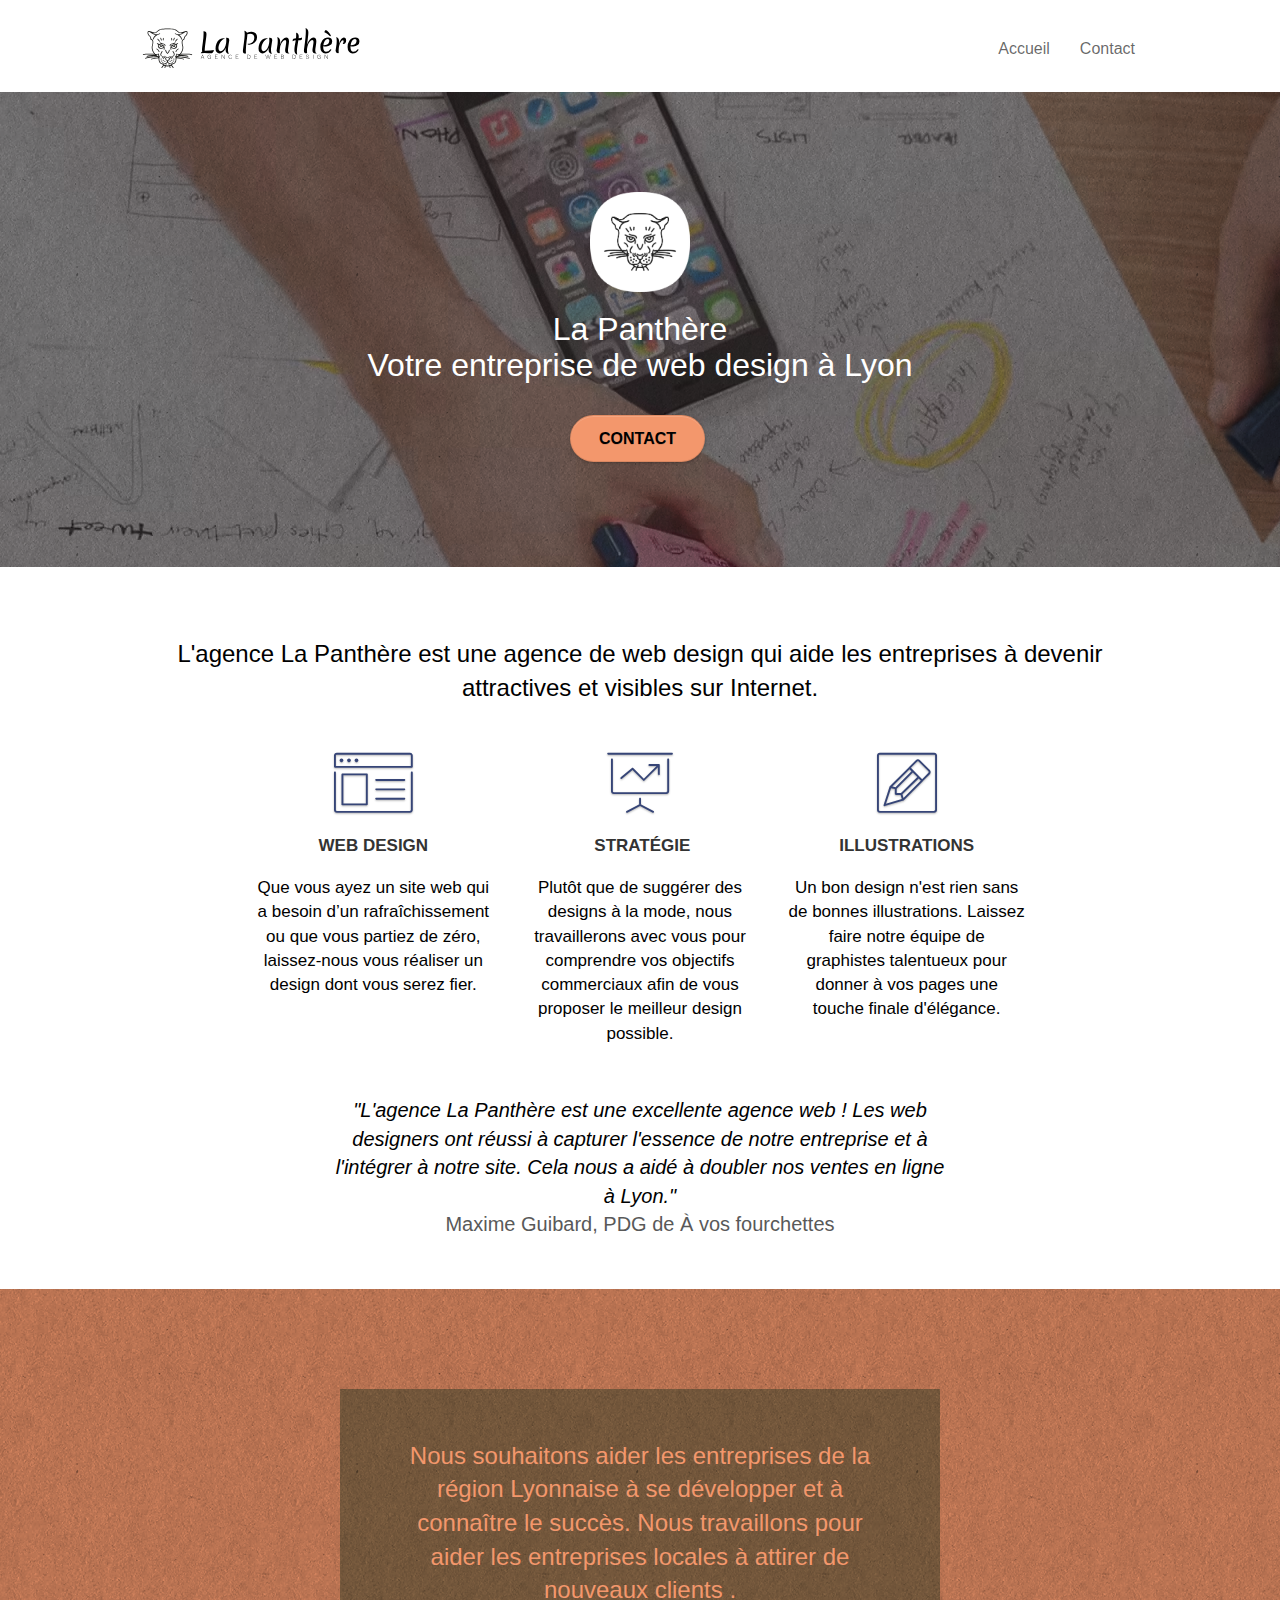
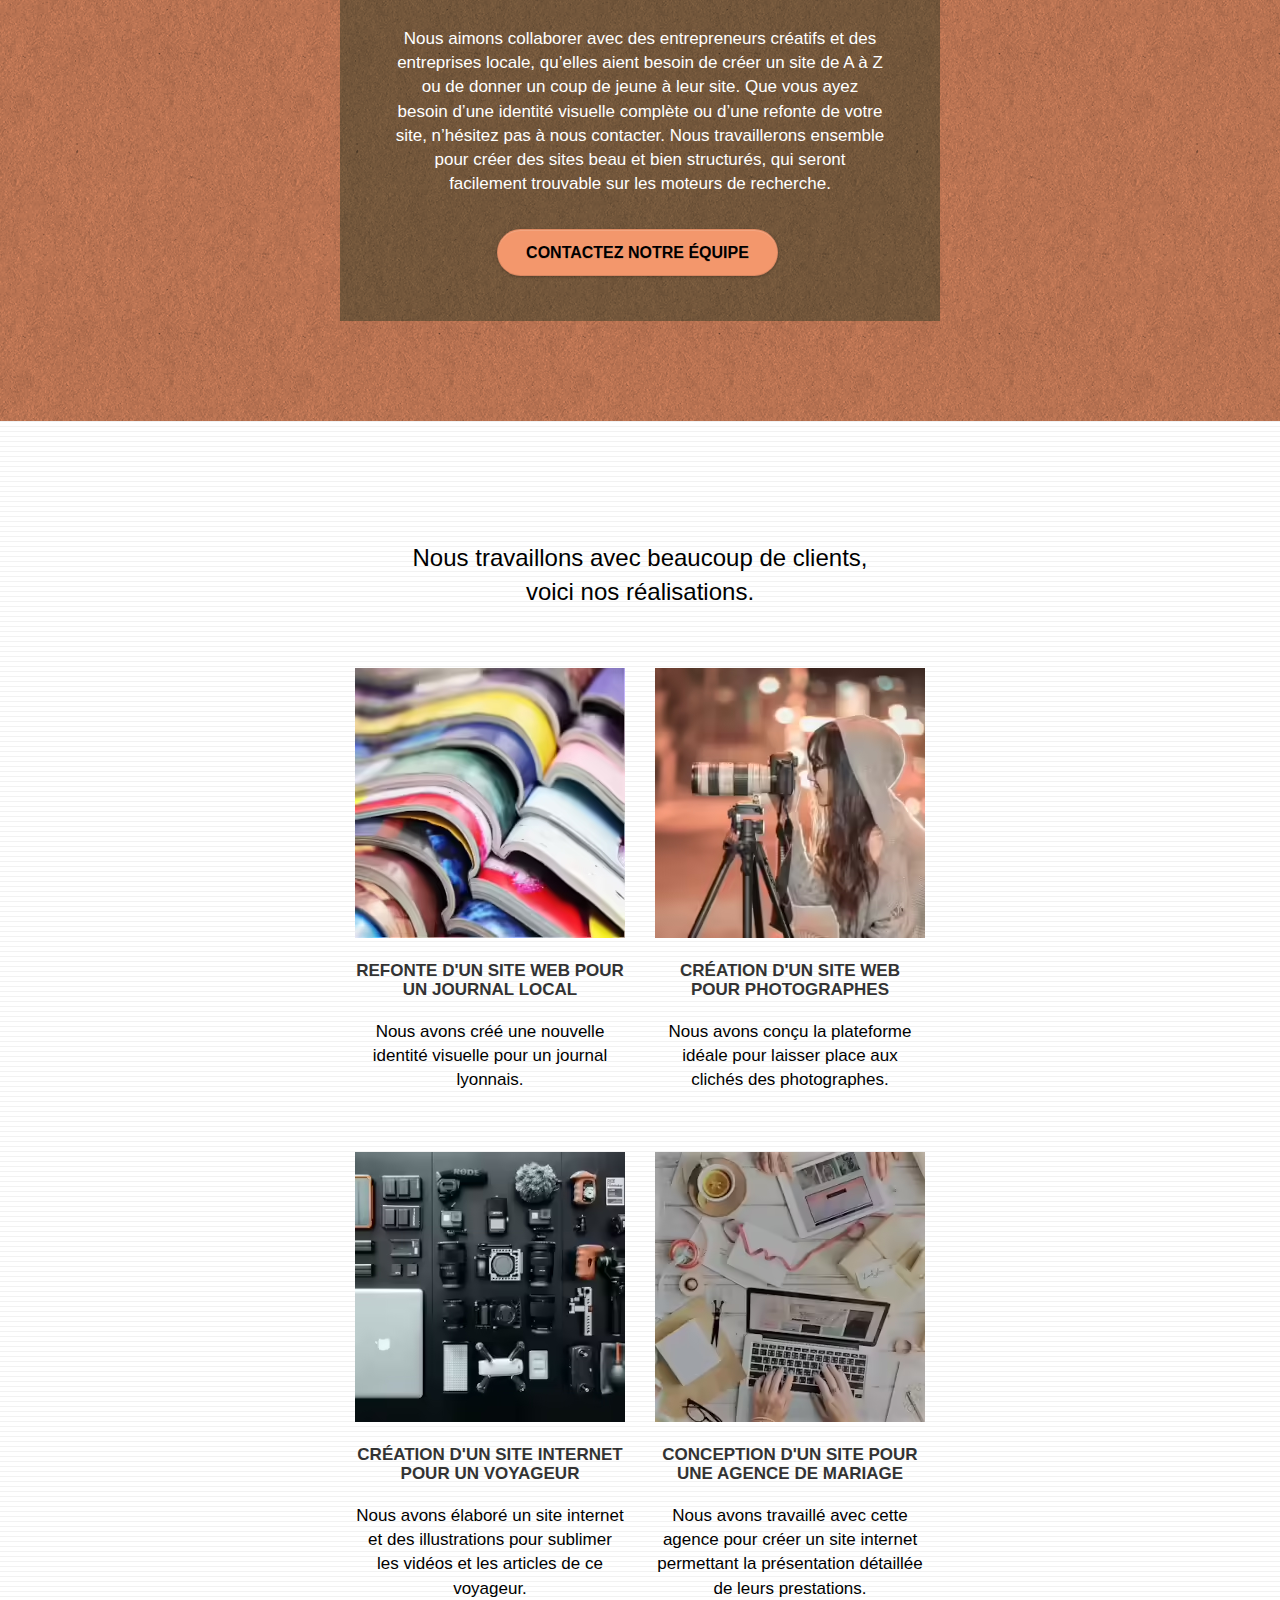
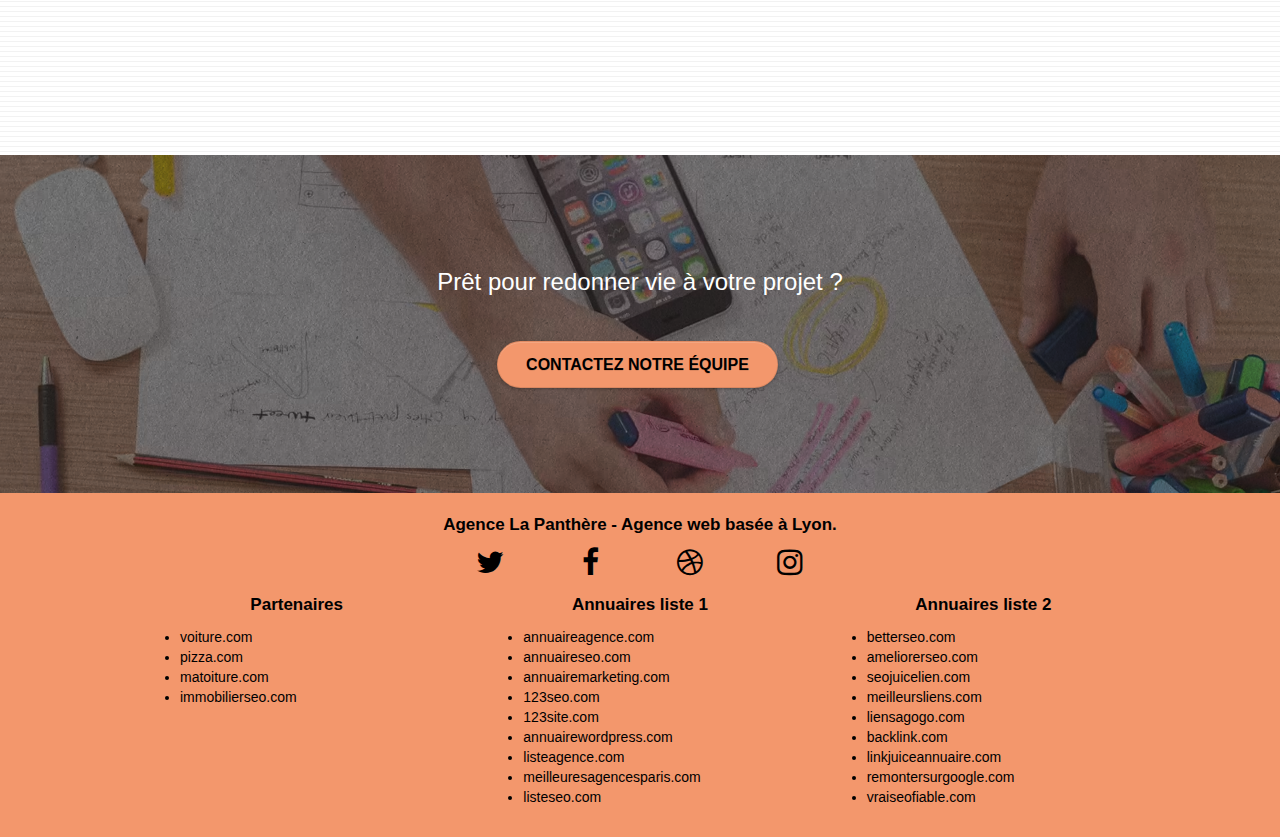
==== commit aa54b70f: "page2 et taille img" ====
--- a/index.html
+++ b/index.html
@@ -48,7 +48,7 @@
 
 		<nav class="navbar row">
 			<div class="navbar-header">
-				<a class="navbar-brand" href="index.html"><img src="img/agence-la-panthere-monochrome.svg" alt="lyon web design logo agence web meilleure agence" height="40" ></a>
+				<a class="navbar-brand" href="index.html"><img src="img/agence-la-panthere-monochrome.svg" alt="lyon web design logo agence web meilleure agence" width="220" height="40" ></a>
 				<button id="nav-toggle" type="button" class="ui-navbar-toggle navbar-toggle" data-toggle="collapse" data-target=".navbar-1">
 					<span class="sr-only">Toggle navigation</span><span class="icon-bar"></span><span class="icon-bar"></span><span class="icon-bar"></span>
 				</button>
@@ -77,7 +77,7 @@
 	<div class="container bloc-lg">
 		<div class="row tight-width-whitespace">
 			<div class="col-sm-12">
-				<img src="img/logo.avif" class="center-block image-resize-mode" width="100" alt="Agence La Panthère, agence web lyon, création logo lyon" >
+				<img src="img/logo.avif" class="center-block image-resize-mode" width="100" height="100" alt="Agence La Panthère, agence web lyon, création logo lyon" >
 				<h1 class="text-center hero-bloc-text white ">
 					La Panthère <br>Votre entreprise de web design à Lyon 
 				</h1>
@@ -173,24 +173,24 @@
 		</div>
 		<div class="row tight-width-whitespace portfolio-row">
 			<div class="col-sm-6 portfolio-bottom">
-				<a href="#" data-lightbox="img/1.avif" data-gallery-id="gallery-1" data-caption="Refonte d'un site web pour un journal local" data-frame="snapshot-lb"><img src="img/1-small.avif" alt="Agrandissement design site web journal lyonnais" class="img-responsive portfolio-thumb center-block" ></a>
+				<a href="#" data-lightbox="img/1.avif" data-gallery-id="gallery-1" data-caption="Refonte d'un site web pour un journal local" data-frame="snapshot-lb"><img src="img/1-small.avif" width="270" height="270" alt="Agrandissement design site web journal lyonnais" class="img-responsive portfolio-thumb center-block" ></a>
 				<h3 class="mg-md text-center">Refonte d'un site web pour un journal local</h3>
 				<p class="text-center">Nous avons créé une nouvelle identité visuelle pour un journal lyonnais.</p>
 			</div>
 			<div class="col-sm-6 portfolio-bottom">
-				<a href="#" data-lightbox="img/2.avif" data-gallery-id="gallery-1" data-caption="Création d'un site web pour photographes" data-frame="snapshot-lb"><img src="img/2-small.avif" class="img-responsive portfolio-thumb  center-block" alt="Agrandissement d'un site web pour photographes" ></a>
+				<a href="#" data-lightbox="img/2.avif" data-gallery-id="gallery-1" data-caption="Création d'un site web pour photographes" data-frame="snapshot-lb"><img src="img/2-small.avif" width="270" height="270" class="img-responsive portfolio-thumb  center-block" alt="Agrandissement d'un site web pour photographes" ></a>
 				<h3 class="mg-md text-center">Création d'un site web pour photographes</h3>
 				<p class="text-center">Nous avons conçu la plateforme idéale pour laisser place aux clichés des photographes.</p>
 			</div>
 		</div>
 		<div class="row tight-width-whitespace portfolio-row">
 			<div class="col-sm-6 portfolio-bottom">
-				<a href="#" data-lightbox="img/3.avif" data-gallery-id="gallery-1" data-caption="Création d'un site internet pour un voyageur" data-frame="snapshot-lb"><img src="img/3.avif" class="img-responsive portfolio-thumb center-block" alt="Agrandissement équipement d'un site web pour voyageur"></a>
+				<a href="#" data-lightbox="img/3.avif" data-gallery-id="gallery-1" data-caption="Création d'un site internet pour un voyageur" data-frame="snapshot-lb"><img src="img/3.avif" width="270" height="270" class="img-responsive portfolio-thumb center-block" alt="Agrandissement équipement d'un site web pour voyageur"></a>
 				<h3 class="mg-md text-center">Création d'un site internet pour un voyageur</h3>
 				<p class="text-center">Nous avons élaboré un site internet et des illustrations pour sublimer les vidéos et les articles de ce voyageur.</p>
 			</div>
 			<div class="col-sm-6 portfolio-bottom">
-				<a href="#" data-lightbox="img/4.avif" data-gallery-id="gallery-1" data-caption="Conception d'un site pour une agence de mariage" data-frame="snapshot-lb"><img src="img/4.avif" class="img-responsive portfolio-thumb center-block" alt="Agrandissement conception pour agence de mariage" ></a>
+				<a href="#" data-lightbox="img/4.avif" data-gallery-id="gallery-1" data-caption="Conception d'un site pour une agence de mariage" data-frame="snapshot-lb"><img src="img/4.avif" width="270" height="270" class="img-responsive portfolio-thumb center-block" alt="Agrandissement conception pour agence de mariage" ></a>
 				<h3 class="mg-md text-center">Conception d'un site pour une agence de mariage</h3>
 				<p class="text-center">Nous avons travaillé avec cette agence pour créer un site internet permettant la présentation détaillée de leurs prestations.</p>
 			</div>
--- a/style.css
+++ b/style.css
@@ -824,6 +824,7 @@
     font-size: 20px;
 }
 figcaption {
+    color: #595959;
     font-size: 20px;
 }
 /* Footer */
--- a/css/et-line-min.css
+++ b/css/et-line-min.css
@@ -1 +1 @@
-@font-face{font-family:et-line;src:url(../fonts/et-line.eot);src:url(../fonts/et-line.eot?#iefix) format('embedded-opentype'),url(../fonts/et-line.woff) format('woff'),url(../fonts/et-line.ttf) format('truetype'),url(../fonts/et-line.svg#et-line) format('svg');font-weight:400;font-style:normal}.et-icon-adjustments,.et-icon-alarmclock,.et-icon-anchor,.et-icon-aperture,.et-icon-attachment,.et-icon-bargraph,.et-icon-basket,.et-icon-beaker,.et-icon-bike,.et-icon-book-open,.et-icon-briefcase,.et-icon-browser,.et-icon-calendar,.et-icon-camera,.et-icon-caution,.et-icon-chat,.et-icon-circle-compass,.et-icon-clipboard,.et-icon-clock,.et-icon-cloud,.et-icon-compass,.et-icon-desktop,.et-icon-dial,.et-icon-document,.et-icon-documents,.et-icon-download,.et-icon-dribbble,.et-icon-edit,.et-icon-envelope,.et-icon-expand,.et-icon-facebook,.et-icon-flag,.et-icon-focus,.et-icon-gears,.et-icon-genius,.et-icon-gift,.et-icon-global,.et-icon-globe,.et-icon-googleplus,.et-icon-grid,.et-icon-happy,.et-icon-hazardous,.et-icon-heart,.et-icon-hotairballoon,.et-icon-hourglass,.et-icon-key,.et-icon-laptop,.et-icon-layers,.et-icon-lifesaver,.et-icon-lightbulb,.et-icon-linegraph,.et-icon-linkedin,.et-icon-lock,.et-icon-magnifying-glass,.et-icon-map,.et-icon-map-pin,.et-icon-megaphone,.et-icon-mic,.et-icon-mobile,.et-icon-newspaper,.et-icon-notebook,.et-icon-paintbrush,.et-icon-paperclip,.et-icon-pencil,.et-icon-phone,.et-icon-picture,.et-icon-pictures,.et-icon-piechart,.et-icon-presentation,.et-icon-pricetags,.et-icon-printer,.et-icon-profile-female,.et-icon-profile-male,.et-icon-puzzle,.et-icon-quote,.et-icon-recycle,.et-icon-refresh,.et-icon-ribbon,.et-icon-rss,.et-icon-sad,.et-icon-scissors,.et-icon-scope,.et-icon-search,.et-icon-shield,.et-icon-speedometer,.et-icon-strategy,.et-icon-streetsign,.et-icon-tablet,.et-icon-target,.et-icon-telescope,.et-icon-toolbox,.et-icon-tools,.et-icon-tools-2,.et-icon-trophy,.et-icon-tumblr,.et-icon-twitter,.et-icon-upload,.et-icon-video,.et-icon-wallet,.et-icon-wine{font-family:et-line;speak:none;font-style:normal;font-weight:400;font-variant:normal;text-transform:none;line-height:1;-webkit-font-smoothing:antialiased;-moz-osx-font-smoothing:grayscale;display:inline-block}.et-icon-mobile:before{content:"\e000"}.et-icon-laptop:before{content:"\e001"}.et-icon-desktop:before{content:"\e002"}.et-icon-tablet:before{content:"\e003"}.et-icon-phone:before{content:"\e004"}.et-icon-document:before{content:"\e005"}.et-icon-documents:before{content:"\e006"}.et-icon-search:before{content:"\e007"}.et-icon-clipboard:before{content:"\e008"}.et-icon-newspaper:before{content:"\e009"}.et-icon-notebook:before{content:"\e00a"}.et-icon-book-open:before{content:"\e00b"}.et-icon-browser:before{content:"\e00c"}.et-icon-calendar:before{content:"\e00d"}.et-icon-presentation:before{content:"\e00e"}.et-icon-picture:before{content:"\e00f"}.et-icon-pictures:before{content:"\e010"}.et-icon-video:before{content:"\e011"}.et-icon-camera:before{content:"\e012"}.et-icon-printer:before{content:"\e013"}.et-icon-toolbox:before{content:"\e014"}.et-icon-briefcase:before{content:"\e015"}.et-icon-wallet:before{content:"\e016"}.et-icon-gift:before{content:"\e017"}.et-icon-bargraph:before{content:"\e018"}.et-icon-grid:before{content:"\e019"}.et-icon-expand:before{content:"\e01a"}.et-icon-focus:before{content:"\e01b"}.et-icon-edit:before{content:"\e01c"}.et-icon-adjustments:before{content:"\e01d"}.et-icon-ribbon:before{content:"\e01e"}.et-icon-hourglass:before{content:"\e01f"}.et-icon-lock:before{content:"\e020"}.et-icon-megaphone:before{content:"\e021"}.et-icon-shield:before{content:"\e022"}.et-icon-trophy:before{content:"\e023"}.et-icon-flag:before{content:"\e024"}.et-icon-map:before{content:"\e025"}.et-icon-puzzle:before{content:"\e026"}.et-icon-basket:before{content:"\e027"}.et-icon-envelope:before{content:"\e028"}.et-icon-streetsign:before{content:"\e029"}.et-icon-telescope:before{content:"\e02a"}.et-icon-gears:before{content:"\e02b"}.et-icon-key:before{content:"\e02c"}.et-icon-paperclip:before{content:"\e02d"}.et-icon-attachment:before{content:"\e02e"}.et-icon-pricetags:before{content:"\e02f"}.et-icon-lightbulb:before{content:"\e030"}.et-icon-layers:before{content:"\e031"}.et-icon-pencil:before{content:"\e032"}.et-icon-tools:before{content:"\e033"}.et-icon-tools-2:before{content:"\e034"}.et-icon-scissors:before{content:"\e035"}.et-icon-paintbrush:before{content:"\e036"}.et-icon-magnifying-glass:before{content:"\e037"}.et-icon-circle-compass:before{content:"\e038"}.et-icon-linegraph:before{content:"\e039"}.et-icon-mic:before{content:"\e03a"}.et-icon-strategy:before{content:"\e03b"}.et-icon-beaker:before{content:"\e03c"}.et-icon-caution:before{content:"\e03d"}.et-icon-recycle:before{content:"\e03e"}.et-icon-anchor:before{content:"\e03f"}.et-icon-profile-male:before{content:"\e040"}.et-icon-profile-female:before{content:"\e041"}.et-icon-bike:before{content:"\e042"}.et-icon-wine:before{content:"\e043"}.et-icon-hotairballoon:before{content:"\e044"}.et-icon-globe:before{content:"\e045"}.et-icon-genius:before{content:"\e046"}.et-icon-map-pin:before{content:"\e047"}.et-icon-dial:before{content:"\e048"}.et-icon-chat:before{content:"\e049"}.et-icon-heart:before{content:"\e04a"}.et-icon-cloud:before{content:"\e04b"}.et-icon-upload:before{content:"\e04c"}.et-icon-download:before{content:"\e04d"}.et-icon-target:before{content:"\e04e"}.et-icon-hazardous:before{content:"\e04f"}.et-icon-piechart:before{content:"\e050"}.et-icon-speedometer:before{content:"\e051"}.et-icon-global:before{content:"\e052"}.et-icon-compass:before{content:"\e053"}.et-icon-lifesaver:before{content:"\e054"}.et-icon-clock:before{content:"\e055"}.et-icon-aperture:before{content:"\e056"}.et-icon-quote:before{content:"\e057"}.et-icon-scope:before{content:"\e058"}.et-icon-alarmclock:before{content:"\e059"}.et-icon-refresh:before{content:"\e05a"}.et-icon-happy:before{content:"\e05b"}.et-icon-sad:before{content:"\e05c"}.et-icon-facebook:before{content:"\e05d"}.et-icon-twitter:before{content:"\e05e"}.et-icon-googleplus:before{content:"\e05f"}.et-icon-rss:before{content:"\e060"}.et-icon-tumblr:before{content:"\e061"}.et-icon-linkedin:before{content:"\e062"}.et-icon-dribbble:before{content:"\e063"}+@font-face{font-family:et-line;src:url(../fonts/et-line.eot);src:url(../fonts/et-line.eot?#iefix) format('embedded-opentype'),url(../fonts/et-line.woff) format('woff'),url(../fonts/et-line.ttf) format('truetype'),url(../fonts/et-line.svg#et-line) format('svg');font-weight:400;font-style:normal;font-display:swap}.et-icon-adjustments,.et-icon-alarmclock,.et-icon-anchor,.et-icon-aperture,.et-icon-attachment,.et-icon-bargraph,.et-icon-basket,.et-icon-beaker,.et-icon-bike,.et-icon-book-open,.et-icon-briefcase,.et-icon-browser,.et-icon-calendar,.et-icon-camera,.et-icon-caution,.et-icon-chat,.et-icon-circle-compass,.et-icon-clipboard,.et-icon-clock,.et-icon-cloud,.et-icon-compass,.et-icon-desktop,.et-icon-dial,.et-icon-document,.et-icon-documents,.et-icon-download,.et-icon-dribbble,.et-icon-edit,.et-icon-envelope,.et-icon-expand,.et-icon-facebook,.et-icon-flag,.et-icon-focus,.et-icon-gears,.et-icon-genius,.et-icon-gift,.et-icon-global,.et-icon-globe,.et-icon-googleplus,.et-icon-grid,.et-icon-happy,.et-icon-hazardous,.et-icon-heart,.et-icon-hotairballoon,.et-icon-hourglass,.et-icon-key,.et-icon-laptop,.et-icon-layers,.et-icon-lifesaver,.et-icon-lightbulb,.et-icon-linegraph,.et-icon-linkedin,.et-icon-lock,.et-icon-magnifying-glass,.et-icon-map,.et-icon-map-pin,.et-icon-megaphone,.et-icon-mic,.et-icon-mobile,.et-icon-newspaper,.et-icon-notebook,.et-icon-paintbrush,.et-icon-paperclip,.et-icon-pencil,.et-icon-phone,.et-icon-picture,.et-icon-pictures,.et-icon-piechart,.et-icon-presentation,.et-icon-pricetags,.et-icon-printer,.et-icon-profile-female,.et-icon-profile-male,.et-icon-puzzle,.et-icon-quote,.et-icon-recycle,.et-icon-refresh,.et-icon-ribbon,.et-icon-rss,.et-icon-sad,.et-icon-scissors,.et-icon-scope,.et-icon-search,.et-icon-shield,.et-icon-speedometer,.et-icon-strategy,.et-icon-streetsign,.et-icon-tablet,.et-icon-target,.et-icon-telescope,.et-icon-toolbox,.et-icon-tools,.et-icon-tools-2,.et-icon-trophy,.et-icon-tumblr,.et-icon-twitter,.et-icon-upload,.et-icon-video,.et-icon-wallet,.et-icon-wine{font-family:et-line;speak:none;font-style:normal;font-weight:400;font-variant:normal;text-transform:none;line-height:1;-webkit-font-smoothing:antialiased;-moz-osx-font-smoothing:grayscale;display:inline-block}.et-icon-mobile:before{content:"\e000"}.et-icon-laptop:before{content:"\e001"}.et-icon-desktop:before{content:"\e002"}.et-icon-tablet:before{content:"\e003"}.et-icon-phone:before{content:"\e004"}.et-icon-document:before{content:"\e005"}.et-icon-documents:before{content:"\e006"}.et-icon-search:before{content:"\e007"}.et-icon-clipboard:before{content:"\e008"}.et-icon-newspaper:before{content:"\e009"}.et-icon-notebook:before{content:"\e00a"}.et-icon-book-open:before{content:"\e00b"}.et-icon-browser:before{content:"\e00c"}.et-icon-calendar:before{content:"\e00d"}.et-icon-presentation:before{content:"\e00e"}.et-icon-picture:before{content:"\e00f"}.et-icon-pictures:before{content:"\e010"}.et-icon-video:before{content:"\e011"}.et-icon-camera:before{content:"\e012"}.et-icon-printer:before{content:"\e013"}.et-icon-toolbox:before{content:"\e014"}.et-icon-briefcase:before{content:"\e015"}.et-icon-wallet:before{content:"\e016"}.et-icon-gift:before{content:"\e017"}.et-icon-bargraph:before{content:"\e018"}.et-icon-grid:before{content:"\e019"}.et-icon-expand:before{content:"\e01a"}.et-icon-focus:before{content:"\e01b"}.et-icon-edit:before{content:"\e01c"}.et-icon-adjustments:before{content:"\e01d"}.et-icon-ribbon:before{content:"\e01e"}.et-icon-hourglass:before{content:"\e01f"}.et-icon-lock:before{content:"\e020"}.et-icon-megaphone:before{content:"\e021"}.et-icon-shield:before{content:"\e022"}.et-icon-trophy:before{content:"\e023"}.et-icon-flag:before{content:"\e024"}.et-icon-map:before{content:"\e025"}.et-icon-puzzle:before{content:"\e026"}.et-icon-basket:before{content:"\e027"}.et-icon-envelope:before{content:"\e028"}.et-icon-streetsign:before{content:"\e029"}.et-icon-telescope:before{content:"\e02a"}.et-icon-gears:before{content:"\e02b"}.et-icon-key:before{content:"\e02c"}.et-icon-paperclip:before{content:"\e02d"}.et-icon-attachment:before{content:"\e02e"}.et-icon-pricetags:before{content:"\e02f"}.et-icon-lightbulb:before{content:"\e030"}.et-icon-layers:before{content:"\e031"}.et-icon-pencil:before{content:"\e032"}.et-icon-tools:before{content:"\e033"}.et-icon-tools-2:before{content:"\e034"}.et-icon-scissors:before{content:"\e035"}.et-icon-paintbrush:before{content:"\e036"}.et-icon-magnifying-glass:before{content:"\e037"}.et-icon-circle-compass:before{content:"\e038"}.et-icon-linegraph:before{content:"\e039"}.et-icon-mic:before{content:"\e03a"}.et-icon-strategy:before{content:"\e03b"}.et-icon-beaker:before{content:"\e03c"}.et-icon-caution:before{content:"\e03d"}.et-icon-recycle:before{content:"\e03e"}.et-icon-anchor:before{content:"\e03f"}.et-icon-profile-male:before{content:"\e040"}.et-icon-profile-female:before{content:"\e041"}.et-icon-bike:before{content:"\e042"}.et-icon-wine:before{content:"\e043"}.et-icon-hotairballoon:before{content:"\e044"}.et-icon-globe:before{content:"\e045"}.et-icon-genius:before{content:"\e046"}.et-icon-map-pin:before{content:"\e047"}.et-icon-dial:before{content:"\e048"}.et-icon-chat:before{content:"\e049"}.et-icon-heart:before{content:"\e04a"}.et-icon-cloud:before{content:"\e04b"}.et-icon-upload:before{content:"\e04c"}.et-icon-download:before{content:"\e04d"}.et-icon-target:before{content:"\e04e"}.et-icon-hazardous:before{content:"\e04f"}.et-icon-piechart:before{content:"\e050"}.et-icon-speedometer:before{content:"\e051"}.et-icon-global:before{content:"\e052"}.et-icon-compass:before{content:"\e053"}.et-icon-lifesaver:before{content:"\e054"}.et-icon-clock:before{content:"\e055"}.et-icon-aperture:before{content:"\e056"}.et-icon-quote:before{content:"\e057"}.et-icon-scope:before{content:"\e058"}.et-icon-alarmclock:before{content:"\e059"}.et-icon-refresh:before{content:"\e05a"}.et-icon-happy:before{content:"\e05b"}.et-icon-sad:before{content:"\e05c"}.et-icon-facebook:before{content:"\e05d"}.et-icon-twitter:before{content:"\e05e"}.et-icon-googleplus:before{content:"\e05f"}.et-icon-rss:before{content:"\e060"}.et-icon-tumblr:before{content:"\e061"}.et-icon-linkedin:before{content:"\e062"}.et-icon-dribbble:before{content:"\e063"}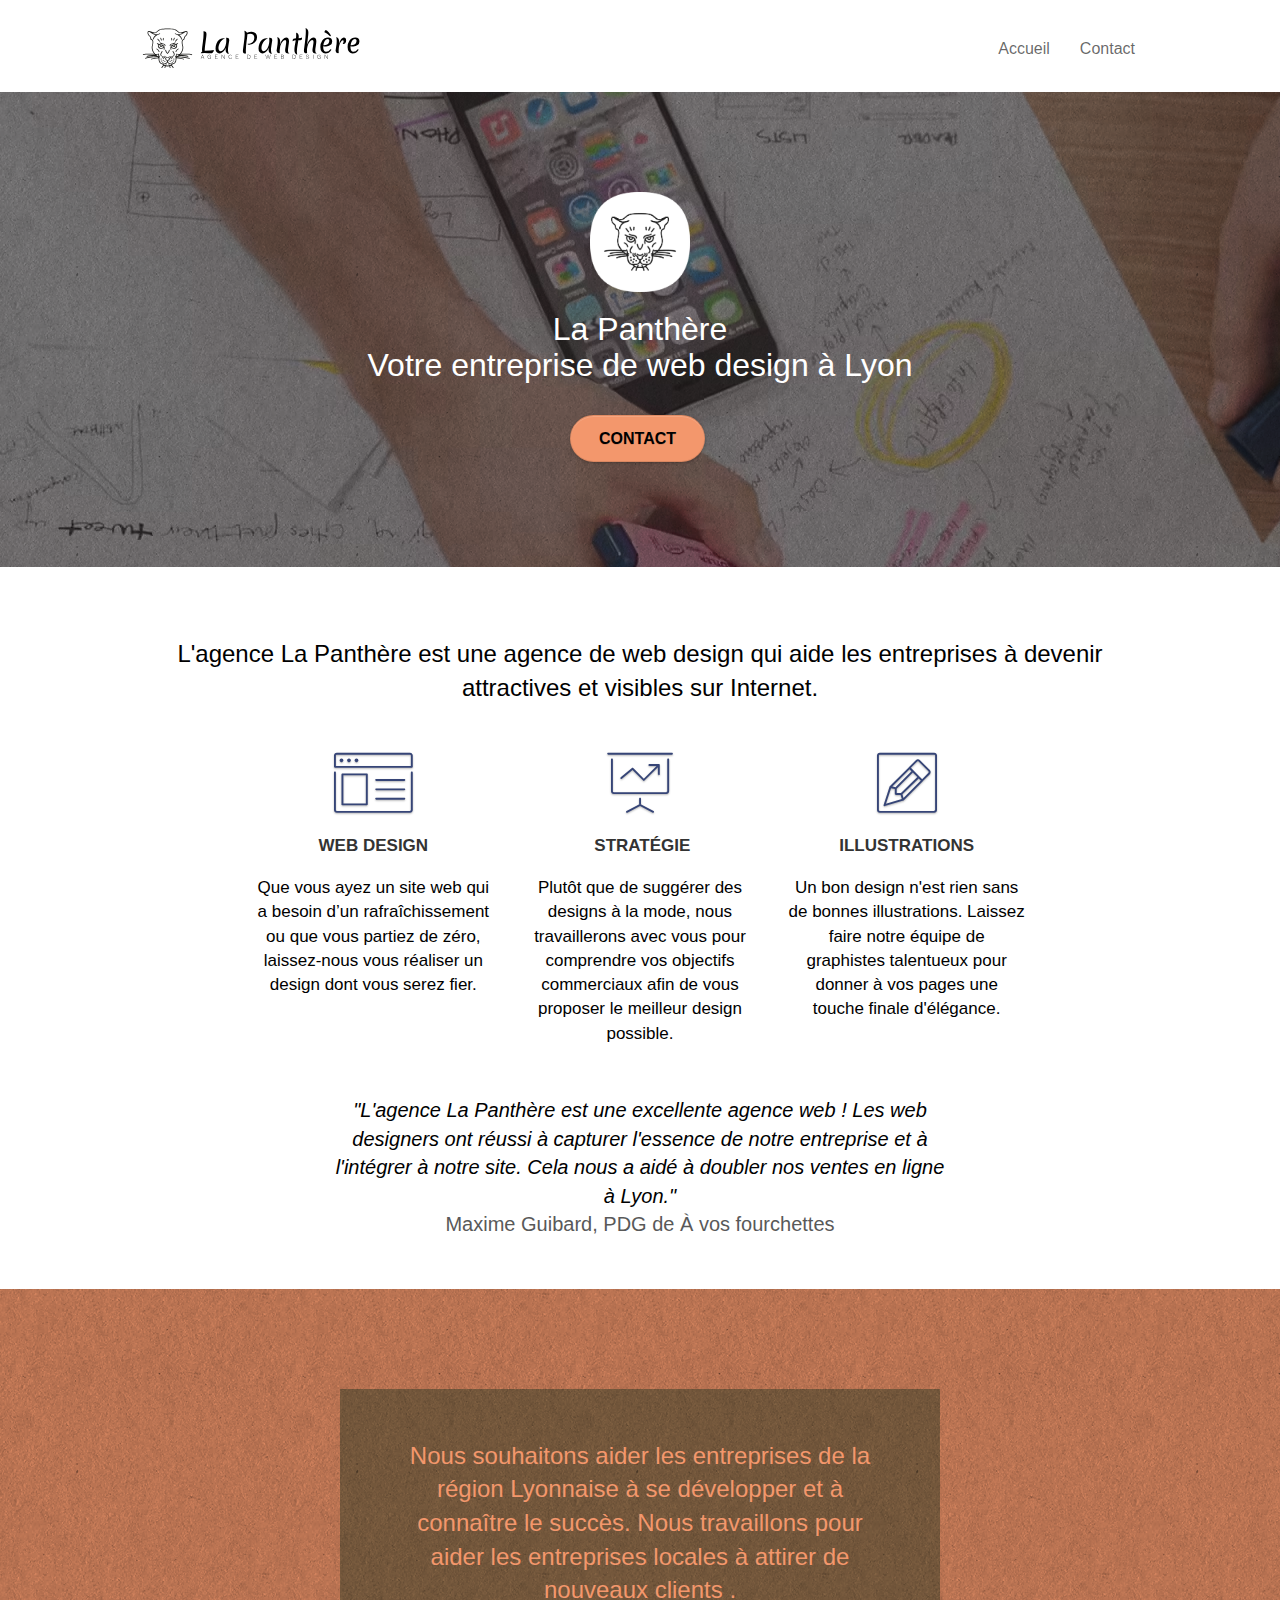
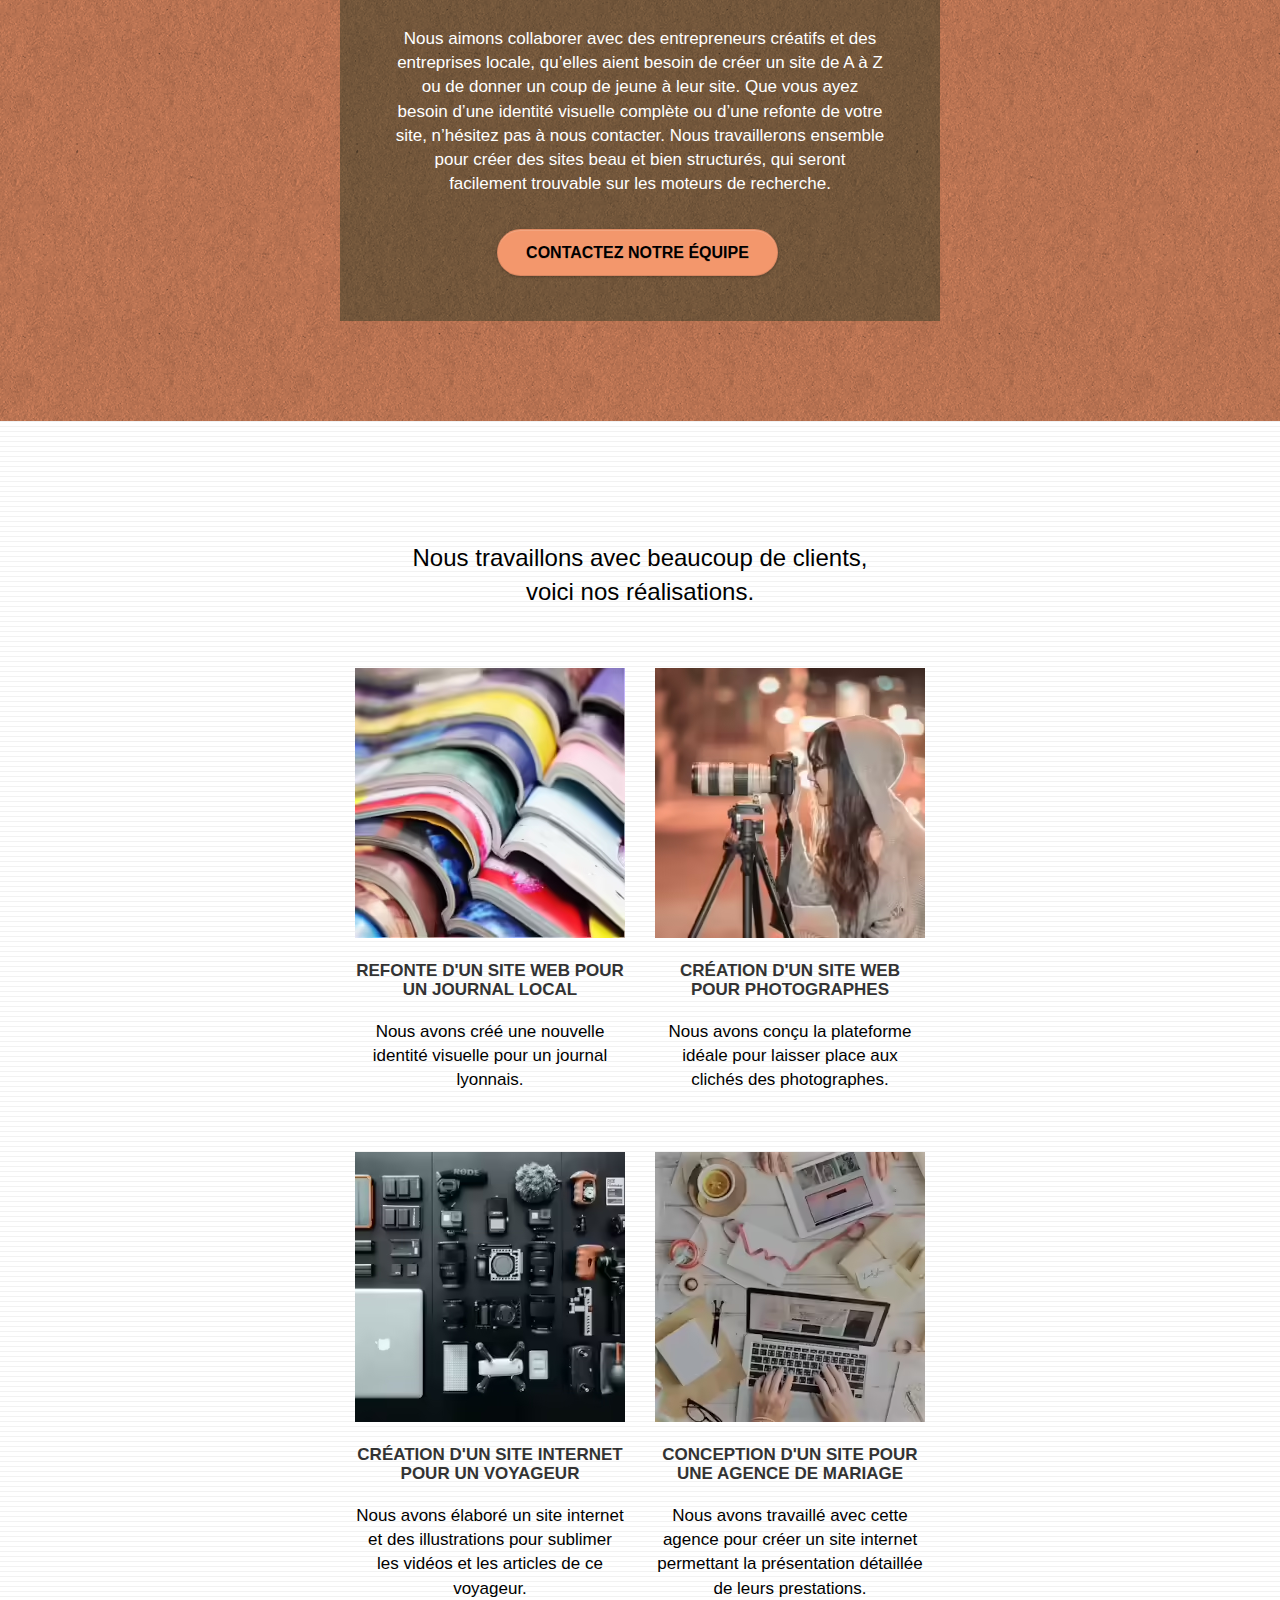
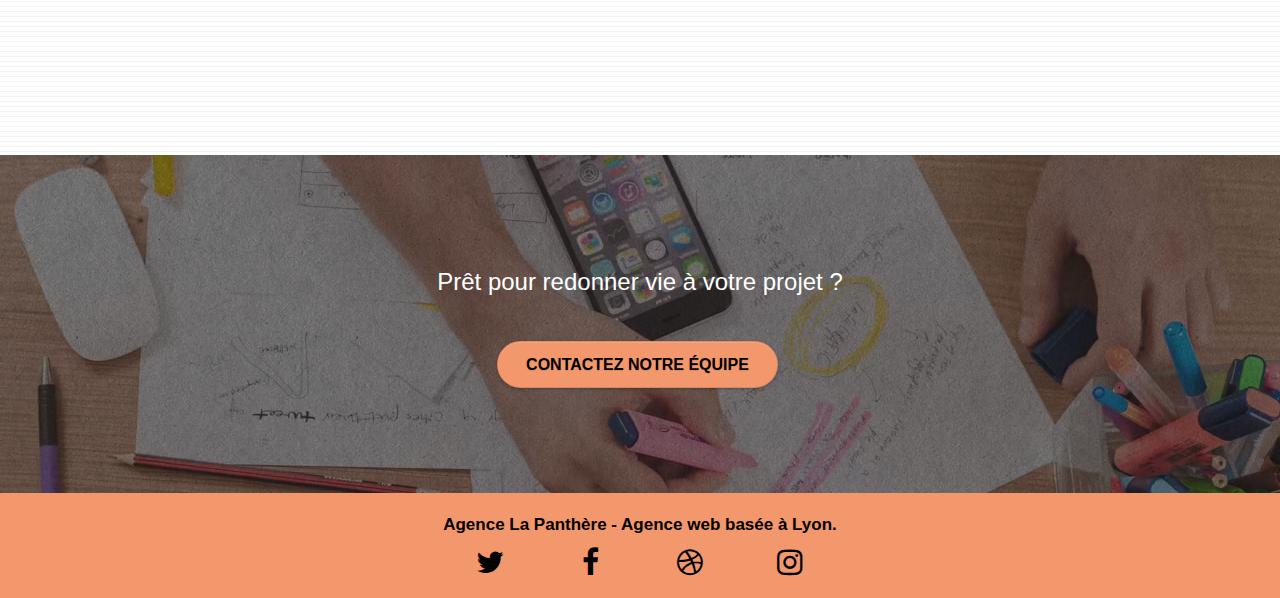
==== commit 9a429558: "modification liens" ====
--- a/index.html
+++ b/index.html
@@ -6,25 +6,19 @@
     <meta name="description" content="La Panthère est une agence de web design qui aide les entreprises à devenir attractives et visibles sur internet">
     <meta name="viewport" content="width=device-width, initial-scale=1.0, viewport-fit=cover">
 	<meta name="robots" content="index,follow">
-
 	<link rel="canonical" href="https://orden44.github.io/lapanthere/index.html">
-	<link rel="shortcut icon" type="image/png" href="favicon.jpg">
-    
+	<link rel="shortcut icon" type="image/png" href="favicon.jpg">  
 	<link rel="stylesheet" type="text/css" href="./css/bootstrap-min.css">
-	<link rel="stylesheet" type="text/css" href="style.css">
+	<link rel="stylesheet" type="text/css" href="style-min.css">
 	<link rel="stylesheet" type="text/css" href="./css/font-awesome-min.css">
-	<link rel="stylesheet" type="text/css" href="./css/et-line-min.css">
-	
-    
+	<link rel="stylesheet" type="text/css" href="./css/et-line-min.css">   
 	<script src="./js/jquery-2.1.0-min.js"></script>
 	<script src="./js/bootstrap-min.js"></script>
 	<script src="./js/blocs-min.js"></script>
 	<script src="./js/jquery.touchSwipe-min.js" defer></script>
 	<script src="./js/gmaps-min.js"></script>
-
     <title>Entreprise web design Lyon - La Panthère</title>
 
-    
 <!-- Analytics -->
 <!-- Google tag (gtag.js) -->
 <script async src="https://www.googletagmanager.com/gtag/js?id=G-FH3SXC6V6D"></script>
@@ -32,11 +26,10 @@
   window.dataLayer = window.dataLayer || [];
   function gtag(){dataLayer.push(arguments);}
   gtag('js', new Date());
-
   gtag('config', 'G-FH3SXC6V6D');
 </script>
-<!-- Analytics END -->
-    
+<!-- Analytics END -->  
+
 </head>
 <body>
 <!-- Principal conteneur -->
@@ -45,7 +38,6 @@
 <!-- Header -->
 <header class="bloc bgc-white l-bloc " id="bloc-0">
 	<div class="container bloc-sm">
-
 		<nav class="navbar row">
 			<div class="navbar-header">
 				<a class="navbar-brand" href="index.html"><img src="img/agence-la-panthere-monochrome.svg" alt="lyon web design logo agence web meilleure agence" width="220" height="40" ></a>
@@ -78,9 +70,7 @@
 		<div class="row tight-width-whitespace">
 			<div class="col-sm-12">
 				<img src="img/logo.avif" class="center-block image-resize-mode" width="100" height="100" alt="Agence La Panthère, agence web lyon, création logo lyon" >
-				<h1 class="text-center hero-bloc-text white ">
-					La Panthère <br>Votre entreprise de web design à Lyon 
-				</h1>
+				<h1 class="text-center hero-bloc-text white">La Panthère <br>Votre entreprise de web design à Lyon</h1>
 				<div class="text-center">
 					<a href="contact-entreprise-web-design-lyon.html" class="btn btn-lg btn-clean btn-rd cta-hero btn-atomic-tangerine" id="cta-hero">Contact</a>
 				</div>
@@ -103,34 +93,22 @@
 				<div class="text-center">
 					<span class="et-icon-browser sm-shadow icon-dark-slate-blue icons icon-lg"></span>
 				</div>
-				<h3 class="mg-md text-center">
-					Web design
-				</h3>
-				<p class="text-center ">
-					Que vous ayez un site web qui a besoin d&rsquo;un rafraîchissement ou que vous partiez de zéro, laissez-nous vous réaliser un design dont vous serez fier.
-				</p>
+				<h3 class="mg-md text-center">Web design</h3>
+				<p class="text-center ">Que vous ayez un site web qui a besoin d&rsquo;un rafraîchissement ou que vous partiez de zéro, laissez-nous vous réaliser un design dont vous serez fier.</p>
 			</div>
 			<div class="col-sm-4">
 				<div class="text-center">
 					<span class="et-icon-presentation sm-shadow icon-dark-slate-blue icons icon-lg"></span>
 				</div>
-				<h3 class="mg-md text-center">
-					&nbsp;Stratégie
-				</h3>
-				<p class="text-center ">
-					Plutôt que de suggérer des designs à la mode, nous travaillerons avec vous pour comprendre vos objectifs commerciaux afin de vous proposer le meilleur design possible.<br>
-				</p>
+				<h3 class="mg-md text-center">&nbsp;Stratégie</h3>
+				<p class="text-center ">Plutôt que de suggérer des designs à la mode, nous travaillerons avec vous pour comprendre vos objectifs commerciaux afin de vous proposer le meilleur design possible.<br></p>
 			</div>
 			<div class="col-sm-4">
 				<div class="text-center">
 					<span class="et-icon-edit sm-shadow icon-dark-slate-blue icons icon-lg"></span>
 				</div>
-				<h3 class="mg-md text-center">
-					Illustrations
-				</h3>
-				<p class="text-center ">
-					Un bon design n'est rien sans de bonnes illustrations. Laissez faire notre équipe de graphistes talentueux pour donner à vos pages une touche finale d'élégance.
-				</p>
+				<h3 class="mg-md text-center">Illustrations</h3>
+				<p class="text-center">Un bon design n'est rien sans de bonnes illustrations. Laissez faire notre équipe de graphistes talentueux pour donner à vos pages une touche finale d'élégance.</p>
 			</div>
 		</div>
 		<div class="row voffset">
@@ -150,12 +128,8 @@
 	<div class="container bloc-lg">
 		<div class="row tight-width-whitespace black-background">
 			<div class="col-sm-12 text-center">
-				<h2 class="mg-md tc-white">
-					Nous souhaitons aider les entreprises de la région Lyonnaise à se développer et à connaître le succès. Nous travaillons pour aider les entreprises locales à attirer de nouveaux clients .<br>
-				</h2>
-				<p class="white">
-					Nous aimons collaborer avec des entrepreneurs créatifs et des entreprises locale, qu’elles aient besoin de créer un site de A à Z ou de donner un coup de jeune à leur site. Que vous ayez besoin d’une identité visuelle complète ou d’une refonte de votre site, n’hésitez pas à nous contacter. Nous travaillerons ensemble pour créer des sites beau et bien structurés, qui seront facilement trouvable sur les moteurs de recherche. <br>
-				</p>
+				<h2 class="mg-md tc-white">Nous souhaitons aider les entreprises de la région Lyonnaise à se développer et à connaître le succès. Nous travaillons pour aider les entreprises locales à attirer de nouveaux clients .<br></h2>
+				<p class="white">Nous aimons collaborer avec des entrepreneurs créatifs et des entreprises locale, qu’elles aient besoin de créer un site de A à Z ou de donner un coup de jeune à leur site. Que vous ayez besoin d’une identité visuelle complète ou d’une refonte de votre site, n’hésitez pas à nous contacter. Nous travaillerons ensemble pour créer des sites beau et bien structurés, qui seront facilement trouvable sur les moteurs de recherche. <br></p>
 				<a href="contact-entreprise-web-design-lyon.html" class="btn btn-atomic-tangerine btn-clean btn-rd btn-lg cta-hero">Contactez notre équipe</a>
 			</div>
 		</div>
@@ -219,9 +193,7 @@
 	<div class="container bloc-sm">
 		<div class="row">
 			<div class="col-sm-12">
-				<p class="text-center">
-					Agence La Panthère - Agence web basée à Lyon.<br>
-				</p>
+				<p class="text-center">Agence La Panthère - Agence web basée à Lyon.<br></p>
 				<div class="row row-no-gutters social">
 					<div class="col-sm-3">
 						<div class="text-center">
@@ -242,45 +214,6 @@
 						<div class="text-center">
 							<a class="social" title="Suivez-nous sur instagram" href="https://www.instagram.com/"><span class="fa fa-instagram icon-md"></span></a>
 						</div>
-					</div>
-				</div>
-				<div class="row">
-					<div class="col-sm-4">
-						<p class="text-center">Partenaires</p>
-						<ul class="navfooter">
-							<li><a href="index.html" rel="nofollow">voiture.com</a></li>
-							<li><a href="index.html" rel="nofollow">pizza.com</a></li>
-							<li><a href="index.html" rel="nofollow">matoiture.com</a></li>
-							<li><a href="index.html" rel="nofollow">immobilierseo.com</a></li>
-						</ul>		
-					</div>
-					<div class="col-sm-4">
-						<p class="text-center">Annuaires liste 1</p>
-						<ul class="navfooter">
-							<li><a href="index.html" rel="nofollow">annuaireagence.com</a></li>
-							<li><a href="index.html" rel="nofollow">annuaireseo.com</a></li>
-							<li><a href="index.html" rel="nofollow">annuairemarketing.com</a></li>
-							<li><a href="index.html" rel="nofollow">123seo.com</a></li>
-							<li><a href="index.html" rel="nofollow">123site.com</a></li>
-							<li><a href="index.html" rel="nofollow">annuairewordpress.com</a></li>
-							<li><a href="index.html" rel="nofollow">listeagence.com</a></li>
-							<li><a href="index.html" rel="nofollow">meilleuresagencesparis.com</a></li>
-							<li><a href="index.html" rel="nofollow">listeseo.com</a></li>
-						</ul>
-					</div>
-					<div class="col-sm-4">
-						<p class="text-center">Annuaires liste 2</p>
-						<ul class="navfooter">
-							<li><a href="index.html" rel="nofollow">betterseo.com</a></li>
-							<li><a href="index.html" rel="nofollow">ameliorerseo.com</a></li>
-							<li><a href="index.html" rel="nofollow">seojuicelien.com</a></li>
-							<li><a href="index.html" rel="nofollow">meilleursliens.com</a></li>
-							<li><a href="index.html" rel="nofollow">liensagogo.com</a></li>
-							<li><a href="index.html" rel="nofollow">backlink.com</a></li>
-							<li><a href="index.html" rel="nofollow">linkjuiceannuaire.com</a></li>
-							<li><a href="index.html" rel="nofollow">remontersurgoogle.com</a></li>
-							<li><a href="index.html" rel="nofollow">vraiseofiable.com</a></li>
-						</ul>
 					</div>
 				</div>
 			</div>
@@ -292,6 +225,5 @@
 </div>
 <!-- Principal conteneur END -->
     
-
 </body>
 </html>
